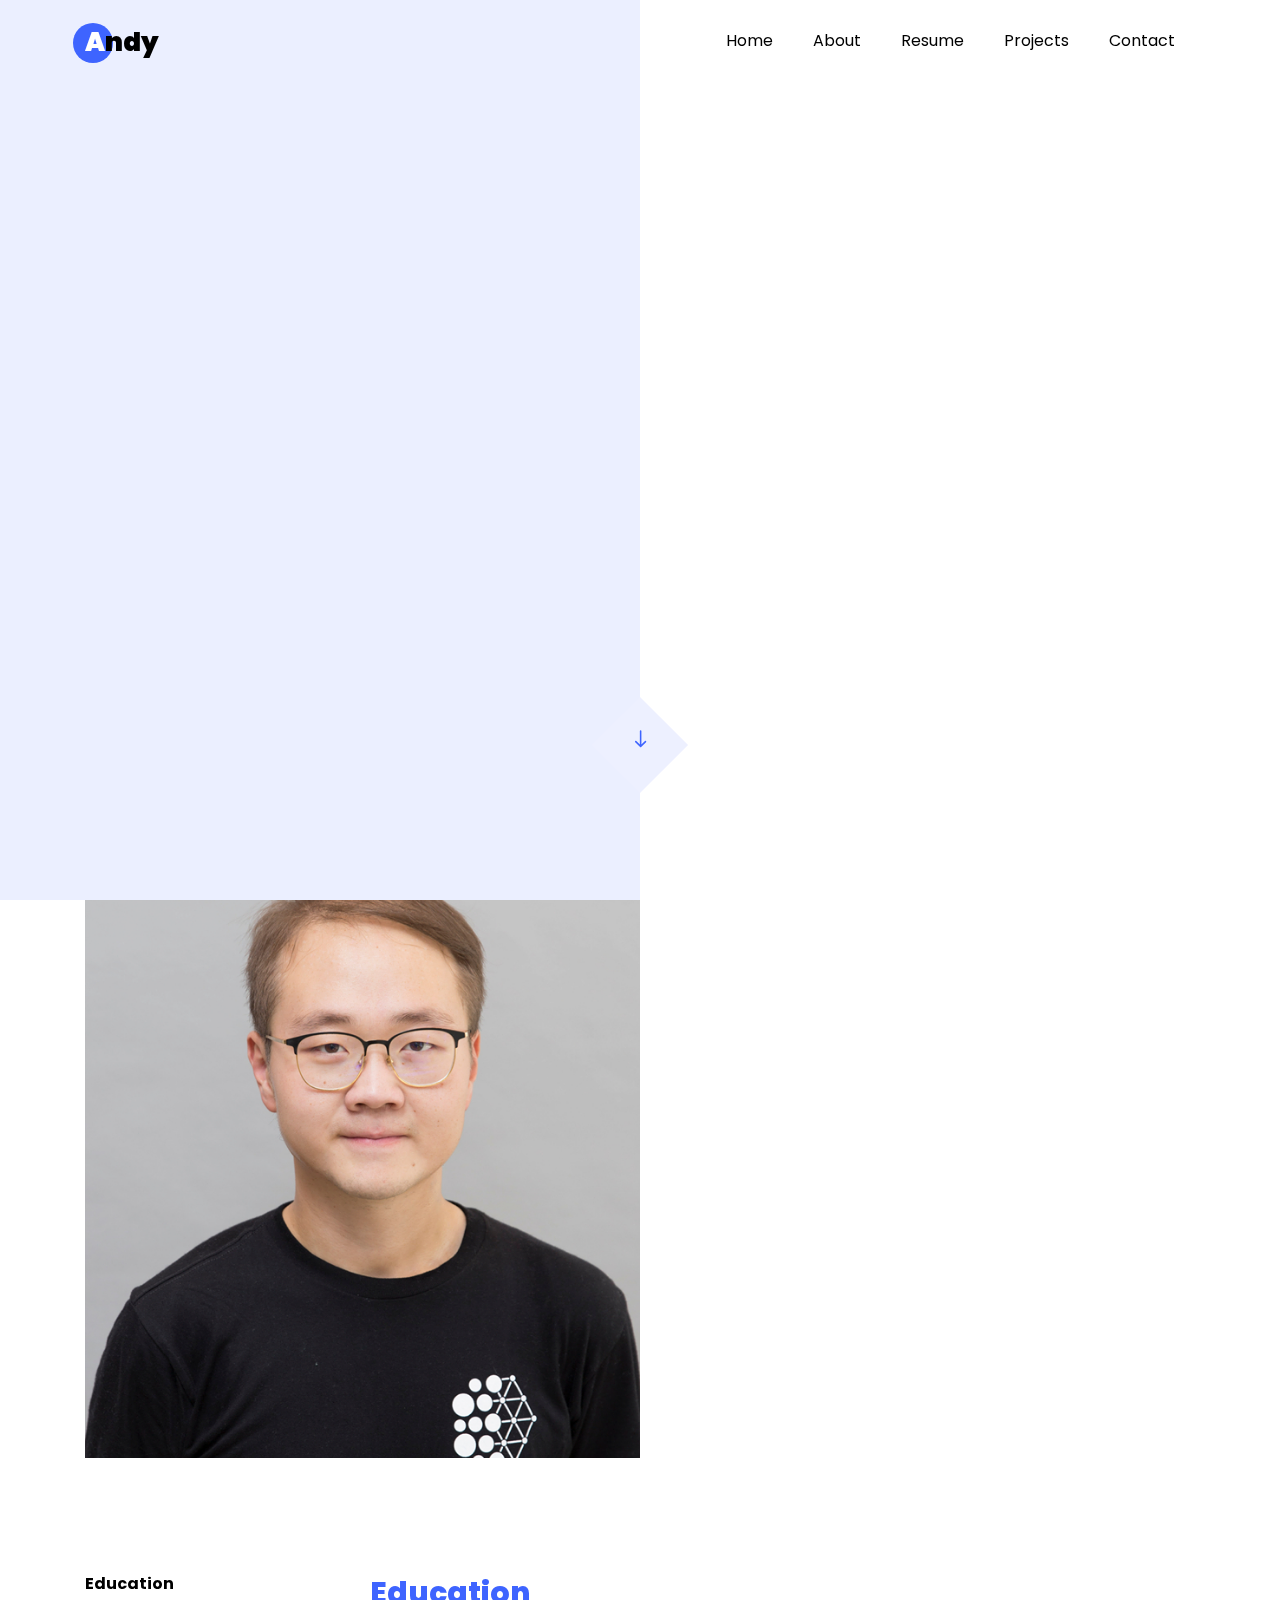
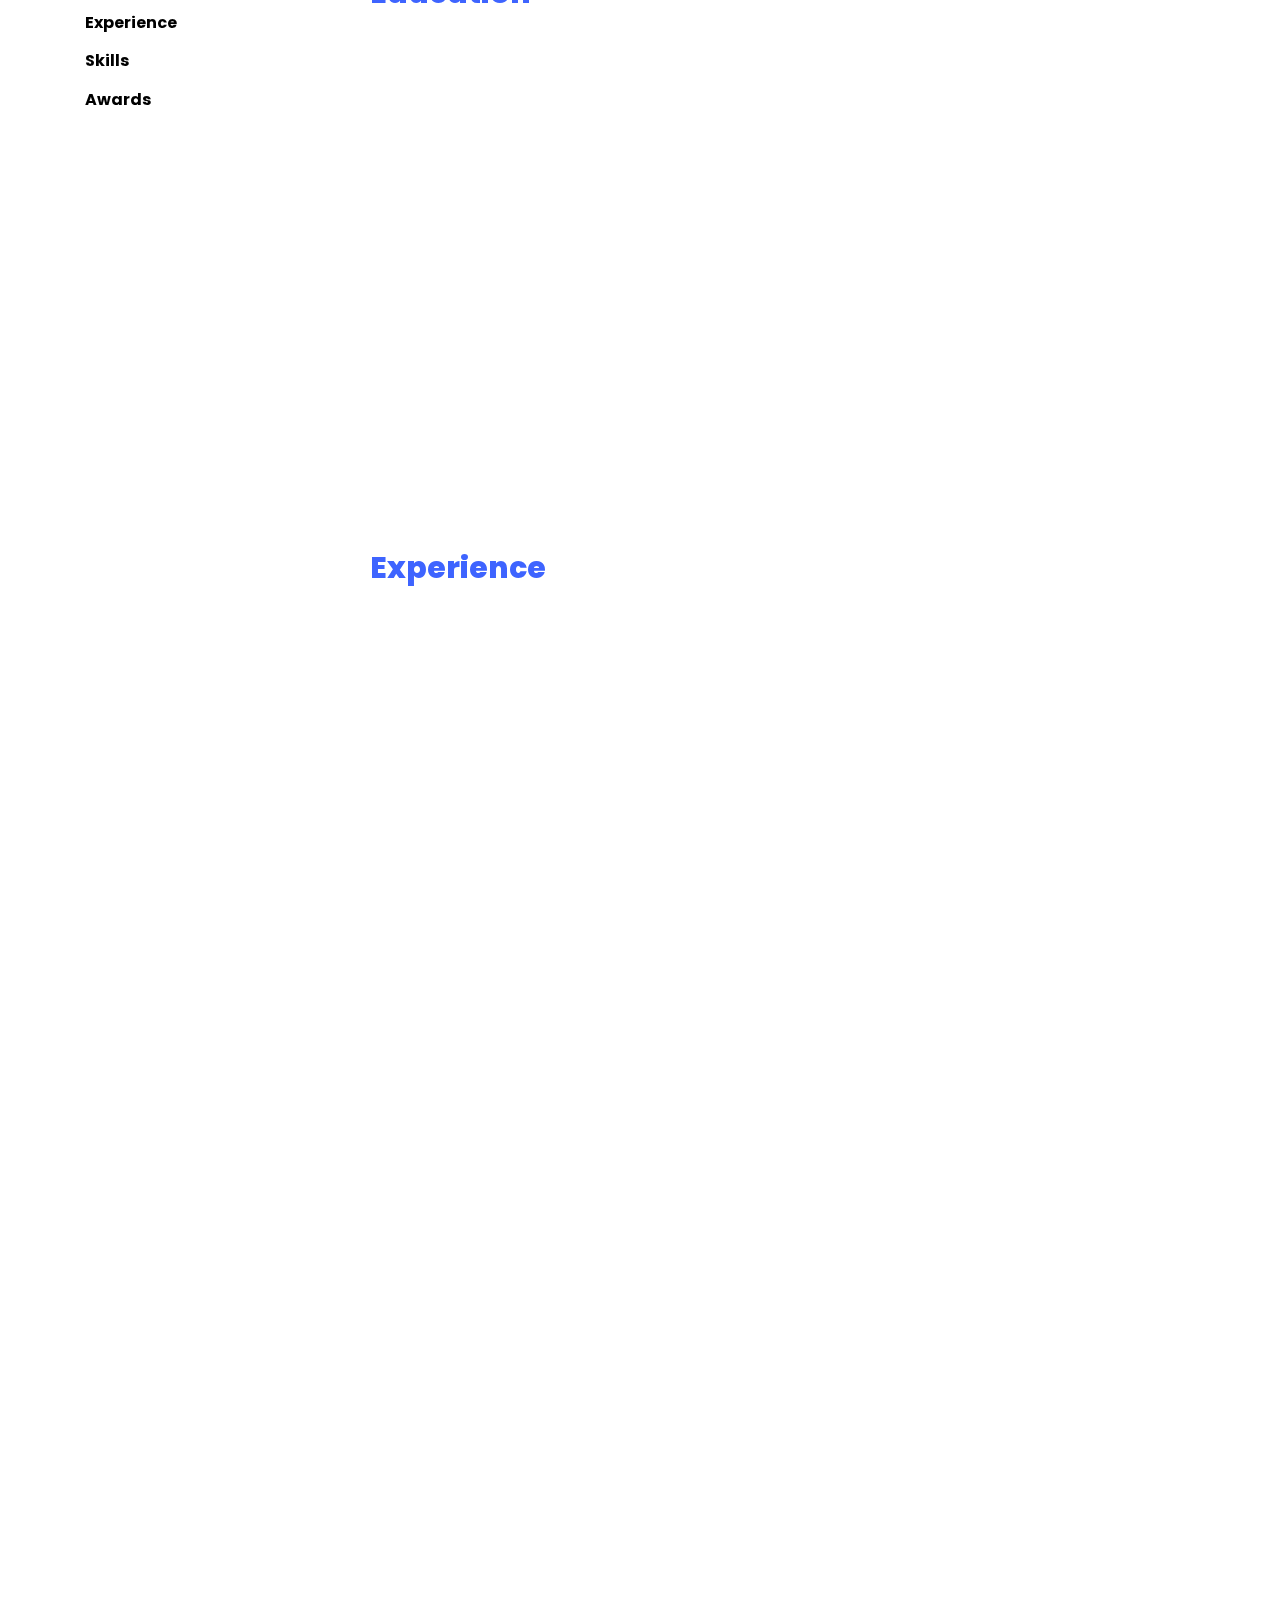
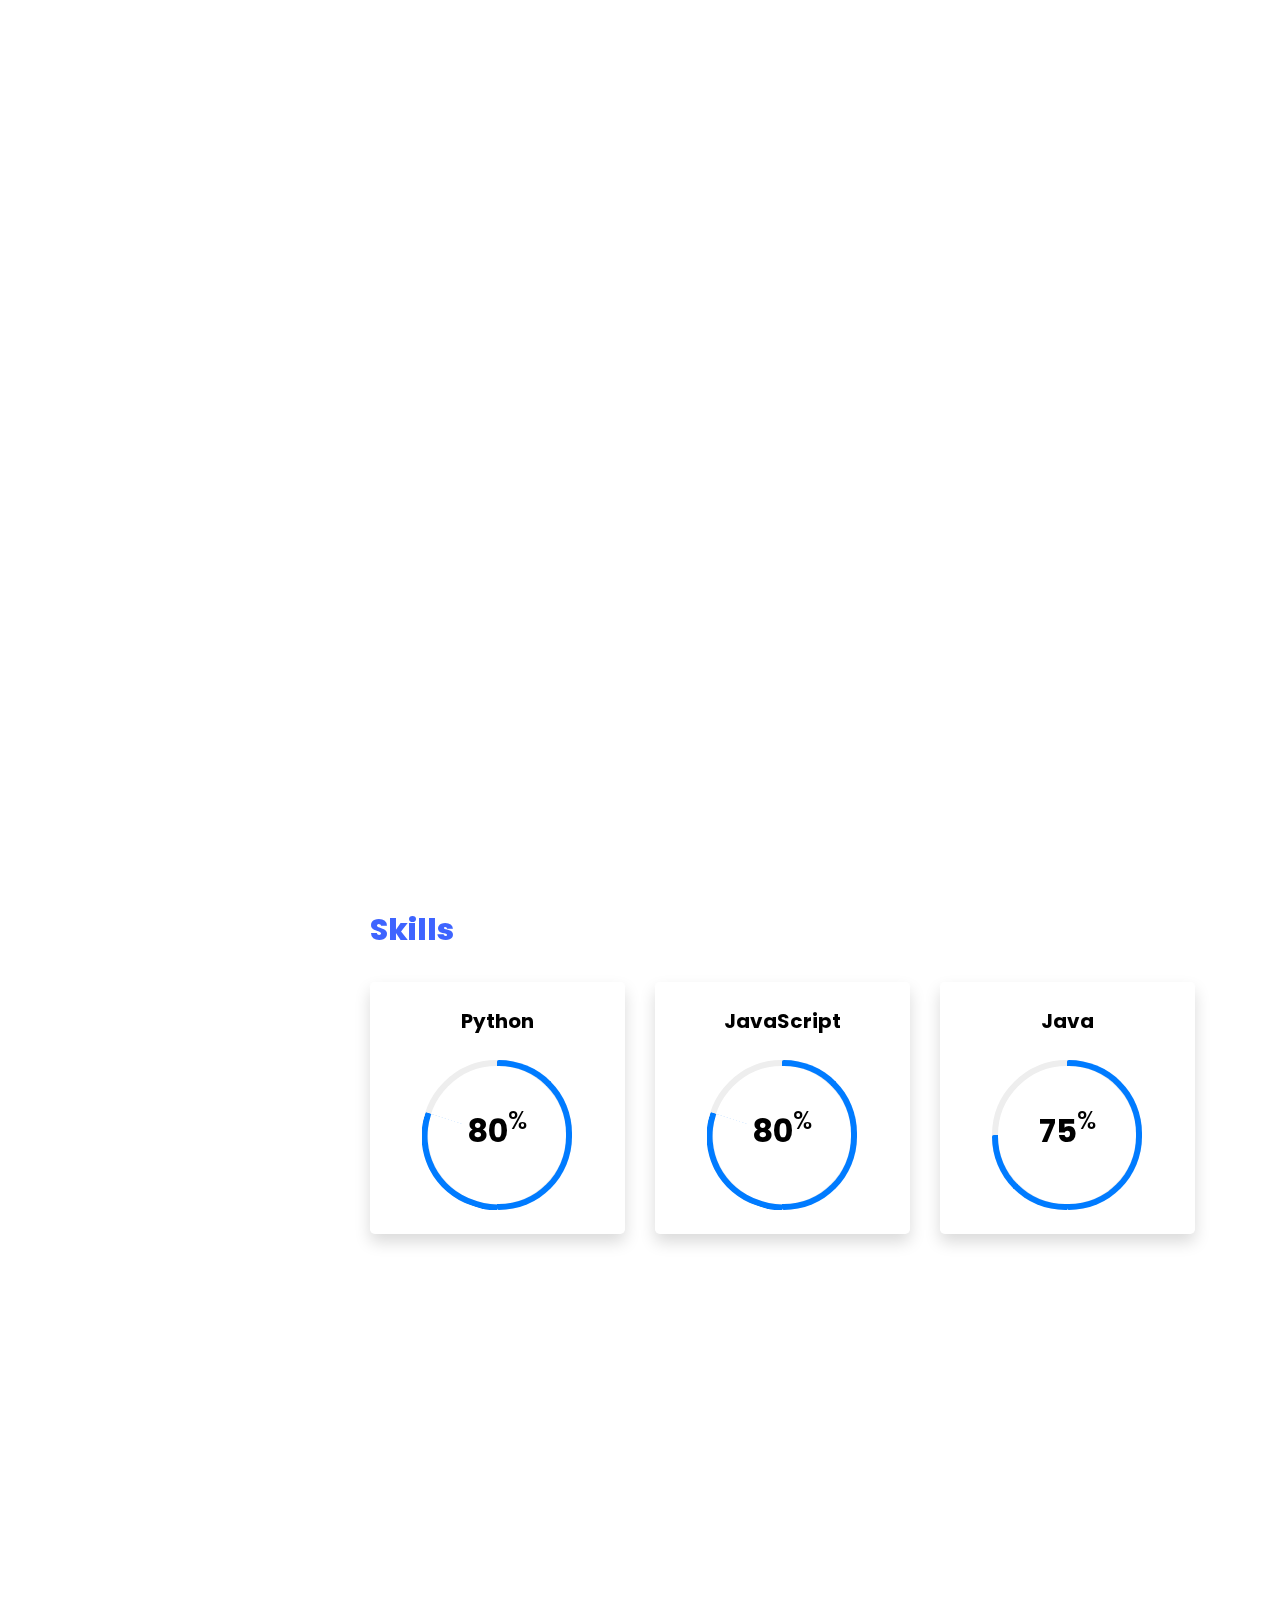
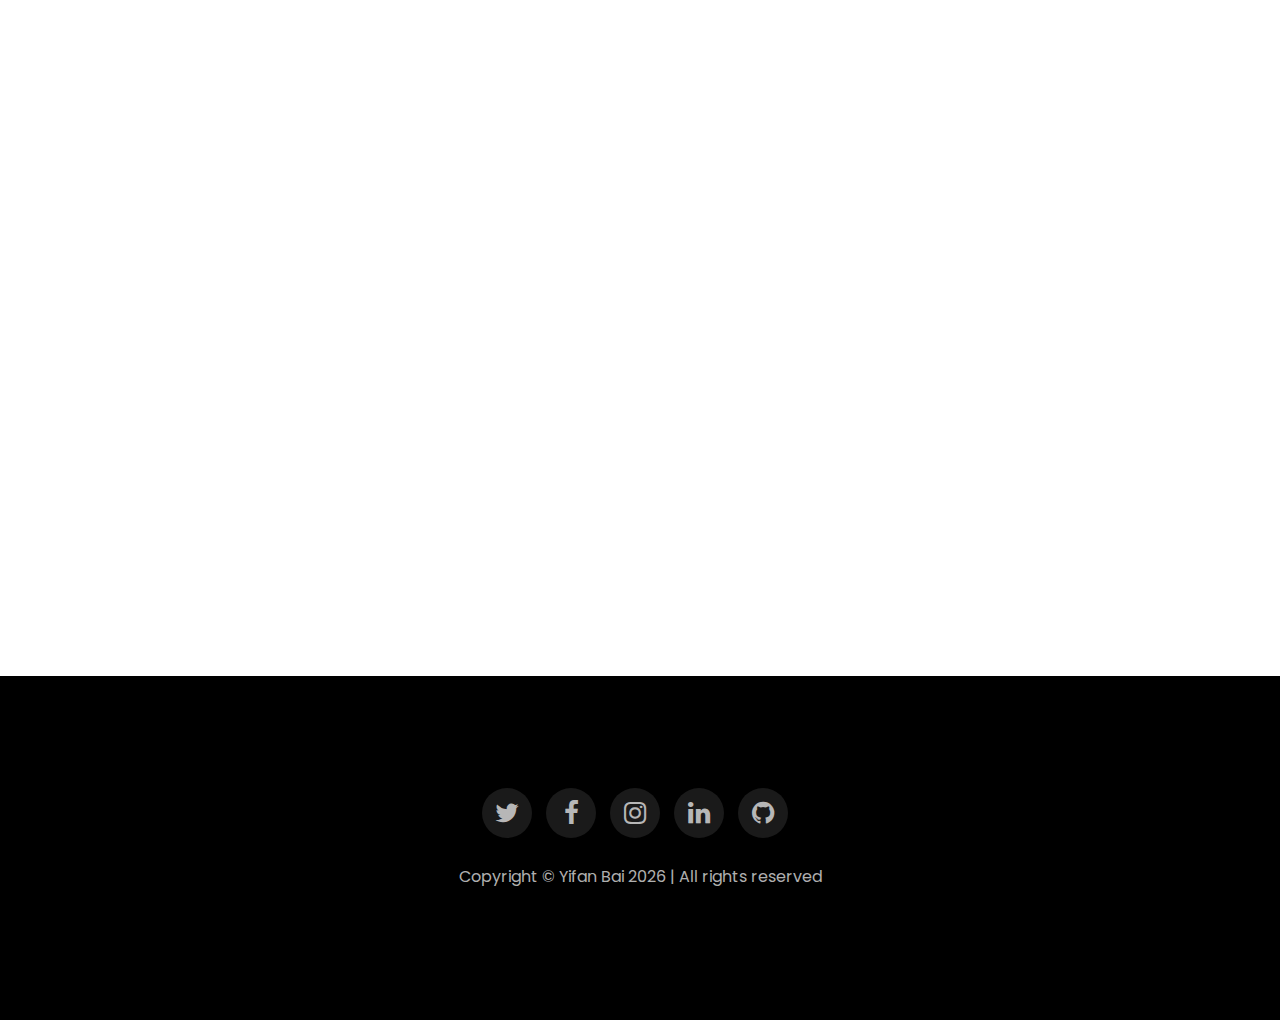
==== index.html @ 10f00f6d "test" ====
<!DOCTYPE html>
<html lang="en">
<!--   <head>
    <title>Yifan(Andy) Bai</title>
    <meta charset="utf-8">
    <meta name="viewport" content="width=device-width, initial-scale=1, shrink-to-fit=no">   
    <link href="https://fonts.googleapis.com/css?family=Poppins:100,200,300,400,500,600,700,800,900" rel="stylesheet">
    <link rel="stylesheet" href="css/open-iconic-bootstrap.min.css">
    <link rel="stylesheet" href="css/animate.css"> 
    <link rel="stylesheet" href="css/owl.carousel.min.css">
    <link rel="stylesheet" href="css/owl.theme.default.min.css">
    <link rel="stylesheet" href="css/magnific-popup.css">
    <link rel="stylesheet" href="css/aos.css">
    <link rel="stylesheet" href="css/ionicons.min.css"> 
    <link rel="stylesheet" href="css/flaticon.css">
    <link rel="stylesheet" href="css/icomoon.css">
    <link rel="stylesheet" href="css/style.css">
    <link href="//netdna.bootstrapcdn.com/twitter-bootstrap/2.3.2/css/bootstrap-combined.no-icons.min.css" rel="stylesheet">
	<link href="//netdna.bootstrapcdn.com/font-awesome/3.2.1/css/font-awesome.css" rel="stylesheet">

<link rel="stylesheet" href="https://maxcdn.bootstrapcdn.com/bootstrap/3.3.7/css/bootstrap.min.css" integrity="sha384-BVYiiSIFeK1dGmJRAkycuHAHRg32OmUcww7on3RYdg4Va+PmSTsz/K68vbdEjh4u" crossorigin="anonymous">

<link rel="stylesheet" href="https://maxcdn.bootstrapcdn.com/bootstrap/3.3.7/css/bootstrap-theme.min.css" integrity="sha384-rHyoN1iRsVXV4nD0JutlnGaslCJuC7uwjduW9SVrLvRYooPp2bWYgmgJQIXwl/Sp" crossorigin="anonymous">

<script src="https://maxcdn.bootstrapcdn.com/bootstrap/3.3.7/js/bootstrap.min.js" integrity="sha384-Tc5IQib027qvyjSMfHjOMaLkfuWVxZxUPnCJA7l2mCWNIpG9mGCD8wGNIcPD7Txa" crossorigin="anonymous"></script>
  </head> -->
  <head>
    <title>Yifan(Andy) Bai</title>
    <meta charset="utf-8">
    <meta name="viewport" content="width=device-width, initial-scale=1, shrink-to-fit=no">
    
    <link href="https://fonts.googleapis.com/css?family=Poppins:100,200,300,400,500,600,700,800,900" rel="stylesheet">

    <link rel="stylesheet" href="css/open-iconic-bootstrap.min.css">
    <link rel="stylesheet" href="css/animate.css">
    
    <link rel="stylesheet" href="css/owl.carousel.min.css">
    <link rel="stylesheet" href="css/owl.theme.default.min.css">
    <link rel="stylesheet" href="css/magnific-popup.css">

    <link rel="stylesheet" href="css/aos.css">

    <link rel="stylesheet" href="css/ionicons.min.css">
    
    <link rel="stylesheet" href="css/flaticon.css">
    <link rel="stylesheet" href="css/icomoon.css">
    <link rel="stylesheet" href="css/style.css">
  </head>
  <body data-spy="scroll" data-target=".site-navbar-target" data-offset="300">  
	  
    <nav class="navbar navbar-expand-lg navbar-dark ftco_navbar ftco-navbar-light site-navbar-target" id="ftco-navbar">
	    <div class="container">
	      <a class="navbar-brand" href="index.html"><span>A</span>ndy</a>
	      <button class="navbar-toggler js-fh5co-nav-toggle fh5co-nav-toggle" type="button" data-toggle="collapse" data-target="#ftco-nav" aria-controls="ftco-nav" aria-expanded="false" aria-label="Toggle navigation">
	        <span class="oi oi-menu"></span> Menu
	      </button>
	      <div class="collapse navbar-collapse" id="ftco-nav">
	        <ul class="navbar-nav nav ml-auto">
	          <li class="nav-item"><a href="#home-section" class="nav-link"><span>Home</span></a></li>
	          <li class="nav-item"><a href="#about-section" class="nav-link"><span>About</span></a></li>
	          <li class="nav-item"><a href="#resume-section" class="nav-link"><span>Resume</span></a></li>
	          <li class="nav-item"><a href="#projects-section" class="nav-link"><span>Projects</span></a></li>
	          <li class="nav-item"><a href="#contact-section" class="nav-link"><span>Contact</span></a></li>
	        </ul>
	      </div>
	    </div>
	  </nav>

	  <section class="hero-wrap js-fullheight">
      <div class="overlay"></div>
      <div class="container">
        <div class="row no-gutters slider-text js-fullheight justify-content-center align-items-center">
          <div class="col-lg-8 col-md-6 ftco-animate d-flex align-items-center">
          	<div class="text text-center">
          		<span class="subheading">Hey! I am</span>
		  				<h1>Yifan Bai (Andy)</h1>
			  				<h2>I'm a 
								  <span
								     class="txt-rotate"
								     data-period="1500"
								     data-rotate='[ "Web Developer.", "Masters Student at Mila (UdeM)", "Engineering/CS Graduate."]'></span>
								</h2>
							</div>
            </div>
          </div>
        </div>
      </div>
      <div class="mouse">
				<a href="#" class="mouse-icon">
					<div class="mouse-wheel"><span class="ion-ios-arrow-round-down"></span></div>
				</a>
			</div>
    </section>

    <section class="ftco-about img ftco-section ftco-no-pt ftco-no-pb" id="about-section">
    	<div class="container">
    		<div class="row d-flex no-gutters">
    			<div class="col-md-6 col-lg-6 d-flex">
    				<div class="img-about img d-flex align-items-stretch">
    					<div class="overlay"></div>
	    				<div class="img d-flex align-self-stretch align-items-center" style="background-image:url(images/about.jpg);">
	    				</div>
    				</div>
    			</div>
    			<div class="col-md-6 col-lg-6 pl-md-5 py-5">
    				<div class="row justify-content-start pb-3">
		          <div class="col-md-12 heading-section ftco-animate">
		          	<h1 class="big">About</h1>
		            <h2 class="mb-4">About Me</h2>
		            <p>Who am I? </p>
		            <ul class="about-info mt-4 px-md-0 px-2">
		            	<li class="d-flex"><span>Name:</span> <span>Yifan Bai (Andy)</span></li>
		            	<li class="d-flex"><span>Date of birth:</span> <span>July 21, 1995</span></li>
		            	<li class="d-flex"><span>Occupation</span> <span>Professional MSc. Student at Mila</span></li>
		            	<li class="d-flex"><span>Email:</span> <span>ronaldo@gmail.com</span></li>
		            	<li class="d-flex"><span>Phone: </span><span><img src="images/can.png"> +1 (514) 581-3373</span></li>
		            </ul>
		          </div>
		        </div>
	          <div class="counter-wrap ftco-animate d-flex mt-md-3">
              <div class="text">
                <p><a href="docs/resume.pdf" target="_blank" class="btn btn-primary py-3 px-3" download>Download CV</a></p>
              </div>
	          </div>
	        </div>
        </div>
    	</div>
    </section>

    <section class="ftco-section ftco-no-pb goto-here" id="resume-section">
    	<div class="container">
    		<div class="row">
    			<div class="col-md-3">
				    <nav id="navi">
					    <ul>
					      <li><a href="#page-1">Education</a></li>
					      <li><a href="#page-2">Experience</a></li>
					      <li><a href="#page-3">Skills</a></li>
					      <li><a href="#page-4">Awards</a></li>
					    </ul>
					  </nav>
					</div>
					<div class="col-md-9">
					  <div id="page-1" class= "page one">
					  	<h2 class="heading">Education</h2>
					    <div class="resume-wrap d-flex ftco-animate">
					    	<div class="icon d-flex align-items-center justify-content-center">
					    		<span class="flaticon-ideas"></span>
					    	</div>
					    	<div class="text pl-3">
		    					<span class="date">September 2019 - preseent</span>
		    					<h2>Professional Master's of Computer Science</h2>
		    					<span class="position">Mila - Quebec AI Institute, Université de Montréal</span>
		    					<p>Non-thesis Master's degree in Computer Science, specializing in Machine Learning</p>
	    					</div>
	    				</div>
	    				<div class="resume-wrap d-flex ftco-animate">
	    					<div class="icon d-flex align-items-center justify-content-center">
					    		<span class="flaticon-ideas"></span>
					    	</div>
					    	<div class="text pl-3">
		    					<span class="date">September 2013 - May 2019</span>
		    					<h2>Bachelor of Engineering, Mechanical, Minor Computer Science</h2>
		    					<span class="position">McGill University</span>
		    					<p>Engieering Internship Program</p>
		    				</div>
	    				</div>
					  </div>

					  <div id="page-2" class= "page two">
					  	<h2 class="heading">Experience</h2>
					    <div class="resume-wrap d-flex ftco-animate">
					    	<div class="icon d-flex align-items-center justify-content-center">
					    		<span class="flaticon-ideas"></span>
					    	</div>
					    	<div class="text pl-3">
		    					<span class="date">January - April 2019</span>
		    					<h2>Teaching Assistant, COMP 206 - Intro to Software Engineering</h2>
		    					<span class="position">McGill University</span>
		    					<ul>
		    						<li>Graded courseworks and exam for over 30 students and provided constructive feedback.</li>
		    						<li>Tutored students during weekly office hours and pre-exam review sessions.</li>
		    					</ul>
		    				</div>
	    				</div>
	    				<div class="resume-wrap d-flex ftco-animate">
	    					<div class="icon d-flex align-items-center justify-content-center">
					    		<span class="flaticon-ideas"></span>
					    	</div>
					    	<div class="text pl-3">
		    					<span class="date">September - December 2018</span>
		    					<h2>PLM Application Full-stack Developer Intern</h2>
		    					<span class="position">Pratt & Whitney Canada</span>
      							<ul>
        							<li>Developed a visual flow web app for project progress and PLM process tracking.</li>
        							<li>Programmed UI in Vue and back-end in Play, with Java RESTFul API on DS Enovia database.</li>
        							<li>Interfaced with various teams including project engineers, product owner and developers.</li>
        							<li>Improved workflow using Agile framework and methods such as Kanban and Scrum.</li>
      							</ul>
		    				</div>
	    				</div>
	    				<div class="resume-wrap d-flex ftco-animate">
	    					<div class="icon d-flex align-items-center justify-content-center">
					    		<span class="flaticon-ideas"></span>
					    	</div>
					    	<div class="text pl-3">
		    					<span class="date">May - August 2018</span>
		    					<h2>Engine Diagnostic Software Development Intern</h2>
		    					<span class="position">Pratt & Whitney Canada</span>
      							<ul>
      								<li>Developed and validated engineering documents for in-house software packages.</li>
        							<li>Enhanced testing and debugging processes by developing Batch command-line tools.</li>
        							<li>Improved project Excel tools by fixing errors, unifying styling and formula logics.</li>
        							<li>Drafted technical documentations and guidelines for software maintenance.</li>
      							</ul>
		    				</div>
	    				</div>
	    				<div class="resume-wrap d-flex ftco-animate">
	    					<div class="icon d-flex align-items-center justify-content-center">
					    		<span class="flaticon-ideas"></span>
					    	</div>
					    	<div class="text pl-3">
		    					<span class="date">January - April 2018</span>
		    					<h2>Simulator Qualification Intern</h2>
		    					<span class="position">TRU Simulation + Training</span>
		    					<ul>
        							<li>Carried out FSTD qualification test runs on test stations and full simulators.</li>
       		 						<li>Wrote and reviewed Qualification Test Guide (QTG) documentations release 2.0 for A320.</li>
        							<li>Recompiled and updated QTG project documents to keep the information up-to-date.</li>
      							</ul>
		    				</div>
	    				</div>
	    				<div class="resume-wrap d-flex ftco-animate">
	    					<div class="icon d-flex align-items-center justify-content-center">
					    		<span class="flaticon-ideas"></span>
					    	</div>
					    	<div class="text pl-3">
		    					<span class="date">January - August 2017</span>
		    					<h2>System Software Specialist Intern</h2>
		    					<span class="position">CAE Inc.,</span>
		    					<ul>
		    						<li>Provided technical support to users via online ticketing system.</li>
        							<li>Supplied customized SQL scripts, fleet configurations in XML, and software bug fixes.</li>
       		 						<li>Moderated ticketing and user database on WordPress.</li>
        							<li>Prepared test cases for software new release demo with visiting customers.</li>
      							</ul>

		    				</div>
	    				</div>
	    				<div class="resume-wrap d-flex ftco-animate">
	    					<div class="icon d-flex align-items-center justify-content-center">
					    		<span class="flaticon-ideas"></span>
					    	</div>
					    	<div class="text pl-3">
		    					<span class="date">May - August 2016</span>
		    					<h2>Research Intern</h2>
		    					<span class="position">Polytechnique Montréal</span>
		    					<ul>
		    						<li>Carried out wind tunnel experiments on prototype airfoils.</li>
       								<li>Performed modal and stress FEA simulation using ANSYS for validation.</li>
       								<li>Performed weekly lab 3D printer servicing, designed and printed test rig components.</li>
      							</ul>
		    				</div>
	    				</div>
	    				<div class="resume-wrap d-flex ftco-animate">
	    					<div class="icon d-flex align-items-center justify-content-center">
					    		<span class="flaticon-ideas"></span>
					    	</div>
					    	<div class="text pl-3">
		    					<span class="date">January - April 2016</span>
		    					<h2>Teaching Assistant, MATH 314 - Advanced Calculus</h2>
		    					<span class="position">McGill University</span>
      							<ul>
        							<li>Graded over 30 students for 5 assignments; led exam invigilation team of 3.</li>
        							<li>Held bi-weekly meetings with professor and provided feedback from students.</li>
      							</ul>
		    				</div>
	    				</div>
					  </div>
					  <div id="page-3" class= "page three">
					  	<h2 class="heading">Skills</h2>
					  	<div class="row progress-circle mb-5">
					  		<div class="col-lg-4 mb-4">
						      <div class="bg-white rounded-lg shadow p-4">
						        <h2 class="h5 font-weight-bold text-center mb-4">Python</h2>

						        <!-- Progress bar 1 -->
						        <div class="progress mx-auto" data-value='80'>
						          <span class="progress-left">
                        <span class="progress-bar border-primary"></span>
						          </span>
						          <span class="progress-right">
                        <span class="progress-bar border-primary"></span>
						          </span>
						          <div class="progress-value w-100 h-100 rounded-circle d-flex align-items-center justify-content-center">
						            <div class="h2 font-weight-bold">80<sup class="small">%</sup></div>
						          </div>
						        </div>
						      </div>
						    </div>

						    <div class="col-lg-4 mb-4">
						      <div class="bg-white rounded-lg shadow p-4">
						        <h2 class="h5 font-weight-bold text-center mb-4">JavaScript</h2>

						        <!-- Progress bar 1 -->
						        <div class="progress mx-auto" data-value='80'>
						          <span class="progress-left">
                        <span class="progress-bar border-primary"></span>
						          </span>
						          <span class="progress-right">
                        <span class="progress-bar border-primary"></span>
						          </span>
						          <div class="progress-value w-100 h-100 rounded-circle d-flex align-items-center justify-content-center">
						            <div class="h2 font-weight-bold">80<sup class="small">%</sup></div>
						          </div>
						        </div>
						      </div>
						    </div>

						    <div class="col-lg-4 mb-4">
						      <div class="bg-white rounded-lg shadow p-4">
						        <h2 class="h5 font-weight-bold text-center mb-4">Java</h2>

						        <!-- Progress bar 1 -->
						        <div class="progress mx-auto" data-value='75'>
						          <span class="progress-left">
                        <span class="progress-bar border-primary"></span>
						          </span>
						          <span class="progress-right">
                        <span class="progress-bar border-primary"></span>
						          </span>
						          <div class="progress-value w-100 h-100 rounded-circle d-flex align-items-center justify-content-center">
						            <div class="h2 font-weight-bold">75<sup class="small">%</sup></div>
						          </div>
						        </div>
						      </div>
						    </div>
					  	</div>
					  	<div class="row">
					  		<div class="col-md-6 animate-box">
									<div class="progress-wrap ftco-animate">
										<h3>Bash</h3>
										<div class="progress">
										 	<div class="progress-bar color-1" role="progressbar" aria-valuenow="80"
										  	aria-valuemin="0" aria-valuemax="100" style="width:80%">
										    <span>80%</span>
										  	</div>
										</div>
									</div>
								</div>
								<div class="col-md-6 animate-box">
									<div class="progress-wrap ftco-animate">
										<h3>HTML/CSS</h3>
										<div class="progress">
										 	<div class="progress-bar color-2" role="progressbar" aria-valuenow="85"
										  	aria-valuemin="0" aria-valuemax="100" style="width:85%">
										    <span>85%</span>
										  	</div>
										</div>
									</div>
								</div>
					  		<div class="col-md-6 animate-box">
									<div class="progress-wrap ftco-animate">
										<h3>C/C++</h3>
										<div class="progress">
										 	<div class="progress-bar color-1" role="progressbar" aria-valuenow="80"
										  	aria-valuemin="0" aria-valuemax="100" style="width:80%">
										    <span>80%</span>
										  	</div>
										</div>
									</div>
								</div>
						    <div class="col-md-6 animate-box">
									<div class="progress-wrap ftco-animate">
										<h3>Matlab</h3>
										<div class="progress">
										 	<div class="progress-bar color-1" role="progressbar" aria-valuenow="80"
										  	aria-valuemin="0" aria-valuemax="100" style="width:80%">
										    <span>80%</span>
										  	</div>
										</div>
									</div>
								</div>
							<div class="col-md-6 animate-box">
									<div class="progress-wrap ftco-animate">
										<h3>SQL</h3>
										<div class="progress">
										 	<div class="progress-bar color-1" role="progressbar" aria-valuenow="80"
										  	aria-valuemin="0" aria-valuemax="100" style="width:80%">
										    <span>80%</span>
										  	</div>
										</div>
									</div>
								</div>
							<div class="col-md-6 animate-box">
									<div class="progress-wrap ftco-animate">
										<h3>LaTex</h3>
										<div class="progress">
										 	<div class="progress-bar color-1" role="progressbar" aria-valuenow="80"
										  	aria-valuemin="0" aria-valuemax="100" style="width:80%">
										    <span>80%</span>
										  	</div>
										</div>
									</div>
								</div>
					  	</div>
					  </div>
					  <div id="page-4" class= "page four">
					    <h2 class="heading">Awards</h2>
					    <div class="resume-wrap d-flex ftco-animate">
					    	<div class="icon d-flex align-items-center justify-content-center">
					    		<span class="flaticon-ideas"></span>
					    	</div>
					    	<div class="text pl-3">
		    					<span class="date">2019</span>
		    					<h2>Text Classification Kaggle Competition</h2>
		    					<span class="position">15th out of 103</span>
		    					<p>Built a text classifier with RNN for Reddit texts.</p>
	    					</div>
	    				</div>
	    				<div class="resume-wrap d-flex ftco-animate">
	    					<div class="icon d-flex align-items-center justify-content-center">
					    		<span class="flaticon-ideas"></span>
					    	</div>
					    	<div class="text pl-3">
		    					<span class="date">2019</span>
		    					<h2>Pentago-Swap Game Tournament</h2>
		    					<span class="position">15th out of 289</span>
		    					<p>Implemented A-B pruning and minimax algorithms to build an AI agent participating in a class-wide tournament</p>
		    				</div>
	    				</div>
					  </div>
					</div>
			  </div>
    	</div>
    </section>


    <section class="ftco-section ftco-project" id="projects-section">
    	<div class="container-fluid px-md-0">
    		<div class="row no-gutters justify-content-center pb-5">
          <div class="col-md-12 heading-section text-center ftco-animate">
          	<h1 class="big big-2">Projects</h1>
            <h2 class="mb-4">Projects</h2>
          </div>
        </div>
    		<div class="row no-gutters">
    			<div class="col-md-6">
    				<div class="project img ftco-animate d-flex justify-content-center align-items-center" style="background-image: url(images/ml.png);">
    					<div class="overlay"></div>
	    				<div class="text text-center p-4" target="_blank">
	    					<h3><a href="https://www.kaggle.com/c/ift3395-ift6390-reddit-comments/leaderboard">Reddit Classification Kaggle Competition</a></h3>
	    					<span>Machine Learning</span>
	    				</div>
    				</div>
  				</div>
  				<div class="col-md-6">
    				<div class="project img ftco-animate d-flex justify-content-center align-items-center" style="background-image: url(images/ds.png);">
    					<div class="overlay"></div>
	    				<div class="text text-center p-4">
	    					<h3><a href="#">Facebook User Feature Prediction</a></h3>
	    					<span>Data Science</span>
	    				</div>
    				</div>
  				</div>

    			<div class="col-md-4">
    				<div class="project img ftco-animate d-flex justify-content-center align-items-center" style="background-image: url(images/mh.jpg);">
    					<div class="overlay"></div>
	    				<div class="text text-center p-4">
	    					<h3><a href="http://www.mcgillmakershub.ca/" target="_blank">MakersHub McGill</a></h3>
	    					<span>Web Design</span>
	    				</div>
    				</div>
    			</div>
    			<div class="col-md-4">
    				<div class="project img ftco-animate d-flex justify-content-center align-items-center" style="background-image: url(images/dims.jpeg);">
    					<div class="overlay"></div>
	    				<div class="text text-center p-4">
	    					<h3><a href="#">Pictionary</a></h3>
	    					<span>Web Game</span>
	    				</div>
    				</div>
    			</div>
    			<div class="col-md-4">
    				<div class="project img ftco-animate d-flex justify-content-center align-items-center" style="background-image: url(images/chess.jpg);">
    					<div class="overlay"></div>
	    				<div class="text text-center p-4">
	    					<h3><a href="https://github.com/AndyBaiMQC/pentago-swap" target="_blank">Pentago Swap</a></h3>
	    					<span>AI Game Agent</span>
	    				</div>
    				</div>
    			</div>
    		</div>
    	</div>
    </section>

    <section class="ftco-section contact-section ftco-no-pb" id="contact-section">
      <div class="container">
      	<div class="row justify-content-center mb-5 pb-3">
          <div class="col-md-7 heading-section text-center ftco-animate">
            <h1 class="big big-2">Contact</h1>
            <h2 class="mb-4">Contact Me</h2>
            <p>Please feel free to contact me via following means! I am always open to new opportunities. Currently I am looking for 2020 summer SDE internships.</p>
          </div>
        </div>

        <div class="row d-flex contact-info mb-5">
          <div class="col-md-6 col-lg-4 d-flex ftco-animate">
          	<div class="align-self-stretch box text-center p-4 shadow">
          		<div class="icon d-flex align-items-center justify-content-center">
          			<span class="icon-map-signs"></span>
          		</div>
          		<div>
	          		<h3 class="mb-4">Address</h3>
		            <p>3, 7532 Avenue Bloomfield, Montreal, QC H3N 2H3</p>
		          </div>
	          </div>
          </div>
          <div class="col-md-6 col-lg-4 d-flex ftco-animate">
          	<div class="align-self-stretch box text-center p-4 shadow">
          		<div class="icon d-flex align-items-center justify-content-center">
          			<span class="icon-phone2"></span>
          		</div>
          		<div>
	          		<h3 class="mb-4">Contact Number</h3>
		            <p>+1 (514) 581-3373</p>
	            </div>
	          </div>
          </div>
          <div class="col-md-6 col-lg-4 d-flex ftco-animate">
          	<div class="align-self-stretch box text-center p-4 shadow">
          		<div class="icon d-flex align-items-center justify-content-center">
          			<span class="icon-paper-plane"></span>
          		</div>
          		<div>
	          		<h3 class="mb-4">Email Address</h3>
		            <p><a href="yifan.bai@umontreal.ca">yifan.bai@umontreal.ca</a></p>
		          </div>
	          </div>
          </div>
        </div>

	<!--         <?php 
	        if(isset($_POST['submit'])){
	    	$to = "yifan.bai@umontreal.ca"; // this is your Email address
	    	$from = $_POST['email']; // this is the sender's Email address
	    	$name = $_POST['name'];
	    	$subject = $_POST['subject'];
	    	$message = $first_name .  " wrote the following:" . "\n\n" . $_POST['message'];
	    	$headers = "From:" . $from;
	    	mail($to,$subject,$message,$headers);
	    	echo "Mail Sent. Thank you " . $name . ", I shall be in touch shortly";
	   		}
			?>


	        <div class="row no-gutters block-9">
	          <div class="col-md-12 d-flex">
	            <form action="" method="POST" class="bg-light p-4 p-md-5 contact-form">
	              <div class="form-group">
	                <input type="text" name="name" class="form-control" placeholder="Your Name">
	              </div>
	              <div class="form-group">
	                <input type="text" name="email" class="form-control" placeholder="Your Email">
	              </div>
	              <div class="form-group">
	                <input type="text" name="subject" class="form-control" placeholder="Subject">
	              </div>
	              <div class="form-group">
	                <textarea name="message" cols="30" rows="7" class="form-control" placeholder="Message"></textarea>
	              </div>
	              <div class="form-group">
	                <input type="submit" name="submit" value="Send Message" class="btn btn-primary py-3 px-5">
	              </div>
	            </form>         
	          </div>
	        </div> -->
      </div>
    </section>
		


    <footer class="ftco-footer ftco-section">
      <div class="container">
        <div class="row">
          <div class="col-md-12 text-center">
              <ul class="ftco-footer-social list-unstyled">
                <li><a href="https://twitter.com/AndyBai95"><span class="icon-twitter"></span></a></li>
                <li><a href="https://www.facebook.com/andy.bai.716?ref=bookmarks"><span class="icon-facebook"></span></a></li>
                <li><a href="https://www.instagram.com/andybai.mqc/?hl=en"><span class="icon-instagram"></span></a></li>
                <li><a href="https://www.linkedin.com/in/yifan-andy-bai-beng-63b68aa9/"><span class="icon-linkedin"></span></a></li>
                <li><a href="https://www.linkedin.com/in/yifan-andy-bai-beng-63b68aa9/"><span class="icon-github"></span></a></li>
              </ul>
          </div>
        </div>
        <div class="row">
          <div class="col-md-12 text-center">

            <p><!-- Link back to Colorlib can't be removed. Template is licensed under CC BY 3.0. -->
  Copyright &copy; Yifan Bai <script>document.write(new Date().getFullYear());</script> | All rights reserved 
<!--   | Powered by <a href="https://colorlib.com" target="_blank">Colorlib -->
  </a>
  <!-- Link back to Colorlib can't be removed. Template is licensed under CC BY 3.0. --></p>
          </div>
        </div>
      </div>
    </footer>
    
  

  <!-- loader -->
  <div id="ftco-loader" class="show fullscreen"><svg class="circular" width="48px" height="48px"><circle class="path-bg" cx="24" cy="24" r="22" fill="none" stroke-width="4" stroke="#eeeeee"/><circle class="path" cx="24" cy="24" r="22" fill="none" stroke-width="4" stroke-miterlimit="10" stroke="#F96D00"/></svg></div>


  <script src="js/jquery.min.js"></script>
  <script src="js/jquery-migrate-3.0.1.min.js"></script>
  <script src="js/popper.min.js"></script>
  <script src="js/bootstrap.min.js"></script>
  <script src="js/jquery.easing.1.3.js"></script>
  <script src="js/jquery.waypoints.min.js"></script>
  <script src="js/jquery.stellar.min.js"></script>
  <script src="js/owl.carousel.min.js"></script>
  <script src="js/jquery.magnific-popup.min.js"></script>
  <script src="js/aos.js"></script>
  <script src="js/jquery.animateNumber.min.js"></script>
  <script src="js/scrollax.min.js"></script>
  
  <script src="js/main.js"></script>
    
  </body>
</html>
---- css/flaticon.css ----
/*
  	Flaticon icon font: Flaticon
  	Creation date: 04/01/2019 13:45
  	*/


@font-face {
  font-family: "Flaticon";
  src: url("../fonts/flaticon/font/Flaticon.eot");
  src: url("../fonts/flaticon/font/Flaticon.eot?#iefix") format("embedded-opentype"),
       url("../fonts/flaticon/font/Flaticon.woff") format("woff"),
       url("../fonts/flaticon/font/Flaticon.ttf") format("truetype"),
       url("../fonts/flaticon/font/Flaticon.svg#Flaticon") format("svg");
  font-weight: normal;
  font-style: normal;
}

@media screen and (-webkit-min-device-pixel-ratio:0) {
  @font-face {
    font-family: "Flaticon";
    src: url("../fonts/flaticon/font/Flaticon.svg#Flaticon") format("svg");
  }
}

[class^="flaticon-"]:before, [class*=" flaticon-"]:before,
[class^="flaticon-"]:after, [class*=" flaticon-"]:after {   
  font-family: Flaticon;
  font-style: normal;
  font-weight: normal;
  font-variant: normal;
  text-transform: none;
  line-height: 1;

  /* Better Font Rendering =========== */
  -webkit-font-smoothing: antialiased;
  -moz-osx-font-smoothing: grayscale;
}

.flaticon-ideas:before { content: "\f100"; }
.flaticon-flasks:before { content: "\f101"; }
.flaticon-analysis:before { content: "\f102"; }
.flaticon-ux-design:before { content: "\f103"; }
.flaticon-web-design:before { content: "\f104"; }
.flaticon-idea:before { content: "\f105"; }
.flaticon-innovation:before { content: "\f106"; }
---- css/icomoon.css ----
@font-face {
  font-family: 'icomoon';
  src:  url('../fonts/icomoon/icomoon.eot?6tt51o');
  src:  url('../fonts/icomoon/icomoon.eot?6tt51o#iefix') format('embedded-opentype'),
    url('../fonts/icomoon/icomoon.ttf?6tt51o') format('truetype'),
    url('../fonts/icomoon/icomoon.woff?6tt51o') format('woff'),
    url('../fonts/icomoon/icomoon.svg?6tt51o#icomoon') format('svg');
  font-weight: normal;
  font-style: normal;
}

[class^="icon-"], [class*=" icon-"] {
  /* use !important to prevent issues with browser extensions that change fonts */
  font-family: 'icomoon' !important;
  speak: none;
  font-style: normal;
  font-weight: normal;
  font-variant: normal;
  text-transform: none;
  line-height: 1;

  /* Better Font Rendering =========== */
  -webkit-font-smoothing: antialiased;
  -moz-osx-font-smoothing: grayscale;
}

.icon-asterisk:before {
  content: "\f069";
}
.icon-plus:before {
  content: "\f067";
}
.icon-question:before {
  content: "\f128";
}
.icon-minus:before {
  content: "\f068";
}
.icon-glass:before {
  content: "\f000";
}
.icon-music:before {
  content: "\f001";
}
.icon-search:before {
  content: "\f002";
}
.icon-envelope-o:before {
  content: "\f003";
}
.icon-heart:before {
  content: "\f004";
}
.icon-star:before {
  content: "\f005";
}
.icon-star-o:before {
  content: "\f006";
}
.icon-user:before {
  content: "\f007";
}
.icon-film:before {
  content: "\f008";
}
.icon-th-large:before {
  content: "\f009";
}
.icon-th:before {
  content: "\f00a";
}
.icon-th-list:before {
  content: "\f00b";
}
.icon-check:before {
  content: "\f00c";
}
.icon-close:before {
  content: "\f00d";
}
.icon-remove:before {
  content: "\f00d";
}
.icon-times:before {
  content: "\f00d";
}
.icon-search-plus:before {
  content: "\f00e";
}
.icon-search-minus:before {
  content: "\f010";
}
.icon-power-off:before {
  content: "\f011";
}
.icon-signal:before {
  content: "\f012";
}
.icon-cog:before {
  content: "\f013";
}
.icon-gear:before {
  content: "\f013";
}
.icon-trash-o:before {
  content: "\f014";
}
.icon-home:before {
  content: "\f015";
}
.icon-file-o:before {
  content: "\f016";
}
.icon-clock-o:before {
  content: "\f017";
}
.icon-road:before {
  content: "\f018";
}
.icon-download:before {
  content: "\f019";
}
.icon-arrow-circle-o-down:before {
  content: "\f01a";
}
.icon-arrow-circle-o-up:before {
  content: "\f01b";
}
.icon-inbox:before {
  content: "\f01c";
}
.icon-play-circle-o:before {
  content: "\f01d";
}
.icon-repeat:before {
  content: "\f01e";
}
.icon-rotate-right:before {
  content: "\f01e";
}
.icon-refresh:before {
  content: "\f021";
}
.icon-list-alt:before {
  content: "\f022";
}
.icon-lock:before {
  content: "\f023";
}
.icon-flag:before {
  content: "\f024";
}
.icon-headphones:before {
  content: "\f025";
}
.icon-volume-off:before {
  content: "\f026";
}
.icon-volume-down:before {
  content: "\f027";
}
.icon-volume-up:before {
  content: "\f028";
}
.icon-qrcode:before {
  content: "\f029";
}
.icon-barcode:before {
  content: "\f02a";
}
.icon-tag:before {
  content: "\f02b";
}
.icon-tags:before {
  content: "\f02c";
}
.icon-book:before {
  content: "\f02d";
}
.icon-bookmark:before {
  content: "\f02e";
}
.icon-print:before {
  content: "\f02f";
}
.icon-camera:before {
  content: "\f030";
}
.icon-font:before {
  content: "\f031";
}
.icon-bold:before {
  content: "\f032";
}
.icon-italic:before {
  content: "\f033";
}
.icon-text-height:before {
  content: "\f034";
}
.icon-text-width:before {
  content: "\f035";
}
.icon-align-left:before {
  content: "\f036";
}
.icon-align-center:before {
  content: "\f037";
}
.icon-align-right:before {
  content: "\f038";
}
.icon-align-justify:before {
  content: "\f039";
}
.icon-list:before {
  content: "\f03a";
}
.icon-dedent:before {
  content: "\f03b";
}
.icon-outdent:before {
  content: "\f03b";
}
.icon-indent:before {
  content: "\f03c";
}
.icon-video-camera:before {
  content: "\f03d";
}
.icon-image:before {
  content: "\f03e";
}
.icon-photo:before {
  content: "\f03e";
}
.icon-picture-o:before {
  content: "\f03e";
}
.icon-pencil:before {
  content: "\f040";
}
.icon-map-marker:before {
  content: "\f041";
}
.icon-adjust:before {
  content: "\f042";
}
.icon-tint:before {
  content: "\f043";
}
.icon-edit:before {
  content: "\f044";
}
.icon-pencil-square-o:before {
  content: "\f044";
}
.icon-share-square-o:before {
  content: "\f045";
}
.icon-check-square-o:before {
  content: "\f046";
}
.icon-arrows:before {
  content: "\f047";
}
.icon-step-backward:before {
  content: "\f048";
}
.icon-fast-backward:before {
  content: "\f049";
}
.icon-backward:before {
  content: "\f04a";
}
.icon-play:before {
  content: "\f04b";
}
.icon-pause:before {
  content: "\f04c";
}
.icon-stop:before {
  content: "\f04d";
}
.icon-forward:before {
  content: "\f04e";
}
.icon-fast-forward:before {
  content: "\f050";
}
.icon-step-forward:before {
  content: "\f051";
}
.icon-eject:before {
  content: "\f052";
}
.icon-chevron-left:before {
  content: "\f053";
}
.icon-chevron-right:before {
  content: "\f054";
}
.icon-plus-circle:before {
  content: "\f055";
}
.icon-minus-circle:before {
  content: "\f056";
}
.icon-times-circle:before {
  content: "\f057";
}
.icon-check-circle:before {
  content: "\f058";
}
.icon-question-circle:before {
  content: "\f059";
}
.icon-info-circle:before {
  content: "\f05a";
}
.icon-crosshairs:before {
  content: "\f05b";
}
.icon-times-circle-o:before {
  content: "\f05c";
}
.icon-check-circle-o:before {
  content: "\f05d";
}
.icon-ban:before {
  content: "\f05e";
}
.icon-arrow-left:before {
  content: "\f060";
}
.icon-arrow-right:before {
  content: "\f061";
}
.icon-arrow-up:before {
  content: "\f062";
}
.icon-arrow-down:before {
  content: "\f063";
}
.icon-mail-forward:before {
  content: "\f064";
}
.icon-share:before {
  content: "\f064";
}
.icon-expand:before {
  content: "\f065";
}
.icon-compress:before {
  content: "\f066";
}
.icon-exclamation-circle:before {
  content: "\f06a";
}
.icon-gift:before {
  content: "\f06b";
}
.icon-leaf:before {
  content: "\f06c";
}
.icon-fire:before {
  content: "\f06d";
}
.icon-eye:before {
  content: "\f06e";
}
.icon-eye-slash:before {
  content: "\f070";
}
.icon-exclamation-triangle:before {
  content: "\f071";
}
.icon-warning:before {
  content: "\f071";
}
.icon-plane:before {
  content: "\f072";
}
.icon-calendar:before {
  content: "\f073";
}
.icon-random:before {
  content: "\f074";
}
.icon-comment:before {
  content: "\f075";
}
.icon-magnet:before {
  content: "\f076";
}
.icon-chevron-up:before {
  content: "\f077";
}
.icon-chevron-down:before {
  content: "\f078";
}
.icon-retweet:before {
  content: "\f079";
}
.icon-shopping-cart:before {
  content: "\f07a";
}
.icon-folder:before {
  content: "\f07b";
}
.icon-folder-open:before {
  content: "\f07c";
}
.icon-arrows-v:before {
  content: "\f07d";
}
.icon-arrows-h:before {
  content: "\f07e";
}
.icon-bar-chart:before {
  content: "\f080";
}
.icon-bar-chart-o:before {
  content: "\f080";
}
.icon-twitter-square:before {
  content: "\f081";
}
.icon-facebook-square:before {
  content: "\f082";
}
.icon-camera-retro:before {
  content: "\f083";
}
.icon-key:before {
  content: "\f084";
}
.icon-cogs:before {
  content: "\f085";
}
.icon-gears:before {
  content: "\f085";
}
.icon-comments:before {
  content: "\f086";
}
.icon-thumbs-o-up:before {
  content: "\f087";
}
.icon-thumbs-o-down:before {
  content: "\f088";
}
.icon-star-half:before {
  content: "\f089";
}
.icon-heart-o:before {
  content: "\f08a";
}
.icon-sign-out:before {
  content: "\f08b";
}
.icon-linkedin-square:before {
  content: "\f08c";
}
.icon-thumb-tack:before {
  content: "\f08d";
}
.icon-external-link:before {
  content: "\f08e";
}
.icon-sign-in:before {
  content: "\f090";
}
.icon-trophy:before {
  content: "\f091";
}
.icon-github-square:before {
  content: "\f092";
}
.icon-upload:before {
  content: "\f093";
}
.icon-lemon-o:before {
  content: "\f094";
}
.icon-phone:before {
  content: "\f095";
}
.icon-square-o:before {
  content: "\f096";
}
.icon-bookmark-o:before {
  content: "\f097";
}
.icon-phone-square:before {
  content: "\f098";
}
.icon-twitter:before {
  content: "\f099";
}
.icon-facebook:before {
  content: "\f09a";
}
.icon-facebook-f:before {
  content: "\f09a";
}
.icon-github:before {
  content: "\f09b";
}
.icon-unlock:before {
  content: "\f09c";
}
.icon-credit-card:before {
  content: "\f09d";
}
.icon-feed:before {
  content: "\f09e";
}
.icon-rss:before {
  content: "\f09e";
}
.icon-hdd-o:before {
  content: "\f0a0";
}
.icon-bullhorn:before {
  content: "\f0a1";
}
.icon-bell-o:before {
  content: "\f0a2";
}
.icon-certificate:before {
  content: "\f0a3";
}
.icon-hand-o-right:before {
  content: "\f0a4";
}
.icon-hand-o-left:before {
  content: "\f0a5";
}
.icon-hand-o-up:before {
  content: "\f0a6";
}
.icon-hand-o-down:before {
  content: "\f0a7";
}
.icon-arrow-circle-left:before {
  content: "\f0a8";
}
.icon-arrow-circle-right:before {
  content: "\f0a9";
}
.icon-arrow-circle-up:before {
  content: "\f0aa";
}
.icon-arrow-circle-down:before {
  content: "\f0ab";
}
.icon-globe:before {
  content: "\f0ac";
}
.icon-wrench:before {
  content: "\f0ad";
}
.icon-tasks:before {
  content: "\f0ae";
}
.icon-filter:before {
  content: "\f0b0";
}
.icon-briefcase:before {
  content: "\f0b1";
}
.icon-arrows-alt:before {
  content: "\f0b2";
}
.icon-group:before {
  content: "\f0c0";
}
.icon-users:before {
  content: "\f0c0";
}
.icon-chain:before {
  content: "\f0c1";
}
.icon-link:before {
  content: "\f0c1";
}
.icon-cloud:before {
  content: "\f0c2";
}
.icon-flask:before {
  content: "\f0c3";
}
.icon-cut:before {
  content: "\f0c4";
}
.icon-scissors:before {
  content: "\f0c4";
}
.icon-copy:before {
  content: "\f0c5";
}
.icon-files-o:before {
  content: "\f0c5";
}
.icon-paperclip:before {
  content: "\f0c6";
}
.icon-floppy-o:before {
  content: "\f0c7";
}
.icon-save:before {
  content: "\f0c7";
}
.icon-square:before {
  content: "\f0c8";
}
.icon-bars:before {
  content: "\f0c9";
}
.icon-navicon:before {
  content: "\f0c9";
}
.icon-reorder:before {
  content: "\f0c9";
}
.icon-list-ul:before {
  content: "\f0ca";
}
.icon-list-ol:before {
  content: "\f0cb";
}
.icon-strikethrough:before {
  content: "\f0cc";
}
.icon-underline:before {
  content: "\f0cd";
}
.icon-table:before {
  content: "\f0ce";
}
.icon-magic:before {
  content: "\f0d0";
}
.icon-truck:before {
  content: "\f0d1";
}
.icon-pinterest:before {
  content: "\f0d2";
}
.icon-pinterest-square:before {
  content: "\f0d3";
}
.icon-google-plus-square:before {
  content: "\f0d4";
}
.icon-google-plus:before {
  content: "\f0d5";
}
.icon-money:before {
  content: "\f0d6";
}
.icon-caret-down:before {
  content: "\f0d7";
}
.icon-caret-up:before {
  content: "\f0d8";
}
.icon-caret-left:before {
  content: "\f0d9";
}
.icon-caret-right:before {
  content: "\f0da";
}
.icon-columns:before {
  content: "\f0db";
}
.icon-sort:before {
  content: "\f0dc";
}
.icon-unsorted:before {
  content: "\f0dc";
}
.icon-sort-desc:before {
  content: "\f0dd";
}
.icon-sort-down:before {
  content: "\f0dd";
}
.icon-sort-asc:before {
  content: "\f0de";
}
.icon-sort-up:before {
  content: "\f0de";
}
.icon-envelope:before {
  content: "\f0e0";
}
.icon-linkedin:before {
  content: "\f0e1";
}
.icon-rotate-left:before {
  content: "\f0e2";
}
.icon-undo:before {
  content: "\f0e2";
}
.icon-gavel:before {
  content: "\f0e3";
}
.icon-legal:before {
  content: "\f0e3";
}
.icon-dashboard:before {
  content: "\f0e4";
}
.icon-tachometer:before {
  content: "\f0e4";
}
.icon-comment-o:before {
  content: "\f0e5";
}
.icon-comments-o:before {
  content: "\f0e6";
}
.icon-bolt:before {
  content: "\f0e7";
}
.icon-flash:before {
  content: "\f0e7";
}
.icon-sitemap:before {
  content: "\f0e8";
}
.icon-umbrella:before {
  content: "\f0e9";
}
.icon-clipboard:before {
  content: "\f0ea";
}
.icon-paste:before {
  content: "\f0ea";
}
.icon-lightbulb-o:before {
  content: "\f0eb";
}
.icon-exchange:before {
  content: "\f0ec";
}
.icon-cloud-download:before {
  content: "\f0ed";
}
.icon-cloud-upload:before {
  content: "\f0ee";
}
.icon-user-md:before {
  content: "\f0f0";
}
.icon-stethoscope:before {
  content: "\f0f1";
}
.icon-suitcase:before {
  content: "\f0f2";
}
.icon-bell:before {
  content: "\f0f3";
}
.icon-coffee:before {
  content: "\f0f4";
}
.icon-cutlery:before {
  content: "\f0f5";
}
.icon-file-text-o:before {
  content: "\f0f6";
}
.icon-building-o:before {
  content: "\f0f7";
}
.icon-hospital-o:before {
  content: "\f0f8";
}
.icon-ambulance:before {
  content: "\f0f9";
}
.icon-medkit:before {
  content: "\f0fa";
}
.icon-fighter-jet:before {
  content: "\f0fb";
}
.icon-beer:before {
  content: "\f0fc";
}
.icon-h-square:before {
  content: "\f0fd";
}
.icon-plus-square:before {
  content: "\f0fe";
}
.icon-angle-double-left:before {
  content: "\f100";
}
.icon-angle-double-right:before {
  content: "\f101";
}
.icon-angle-double-up:before {
  content: "\f102";
}
.icon-angle-double-down:before {
  content: "\f103";
}
.icon-angle-left:before {
  content: "\f104";
}
.icon-angle-right:before {
  content: "\f105";
}
.icon-angle-up:before {
  content: "\f106";
}
.icon-angle-down:before {
  content: "\f107";
}
.icon-desktop:before {
  content: "\f108";
}
.icon-laptop:before {
  content: "\f109";
}
.icon-tablet:before {
  content: "\f10a";
}
.icon-mobile:before {
  content: "\f10b";
}
.icon-mobile-phone:before {
  content: "\f10b";
}
.icon-circle-o:before {
  content: "\f10c";
}
.icon-quote-left:before {
  content: "\f10d";
}
.icon-quote-right:before {
  content: "\f10e";
}
.icon-spinner:before {
  content: "\f110";
}
.icon-circle:before {
  content: "\f111";
}
.icon-mail-reply:before {
  content: "\f112";
}
.icon-reply:before {
  content: "\f112";
}
.icon-github-alt:before {
  content: "\f113";
}
.icon-folder-o:before {
  content: "\f114";
}
.icon-folder-open-o:before {
  content: "\f115";
}
.icon-smile-o:before {
  content: "\f118";
}
.icon-frown-o:before {
  content: "\f119";
}
.icon-meh-o:before {
  content: "\f11a";
}
.icon-gamepad:before {
  content: "\f11b";
}
.icon-keyboard-o:before {
  content: "\f11c";
}
.icon-flag-o:before {
  content: "\f11d";
}
.icon-flag-checkered:before {
  content: "\f11e";
}
.icon-terminal:before {
  content: "\f120";
}
.icon-code:before {
  content: "\f121";
}
.icon-mail-reply-all:before {
  content: "\f122";
}
.icon-reply-all:before {
  content: "\f122";
}
.icon-star-half-empty:before {
  content: "\f123";
}
.icon-star-half-full:before {
  content: "\f123";
}
.icon-star-half-o:before {
  content: "\f123";
}
.icon-location-arrow:before {
  content: "\f124";
}
.icon-crop:before {
  content: "\f125";
}
.icon-code-fork:before {
  content: "\f126";
}
.icon-chain-broken:before {
  content: "\f127";
}
.icon-unlink:before {
  content: "\f127";
}
.icon-info:before {
  content: "\f129";
}
.icon-exclamation:before {
  content: "\f12a";
}
.icon-superscript:before {
  content: "\f12b";
}
.icon-subscript:before {
  content: "\f12c";
}
.icon-eraser:before {
  content: "\f12d";
}
.icon-puzzle-piece:before {
  content: "\f12e";
}
.icon-microphone:before {
  content: "\f130";
}
.icon-microphone-slash:before {
  content: "\f131";
}
.icon-shield:before {
  content: "\f132";
}
.icon-calendar-o:before {
  content: "\f133";
}
.icon-fire-extinguisher:before {
  content: "\f134";
}
.icon-rocket:before {
  content: "\f135";
}
.icon-maxcdn:before {
  content: "\f136";
}
.icon-chevron-circle-left:before {
  content: "\f137";
}
.icon-chevron-circle-right:before {
  content: "\f138";
}
.icon-chevron-circle-up:before {
  content: "\f139";
}
.icon-chevron-circle-down:before {
  content: "\f13a";
}
.icon-html5:before {
  content: "\f13b";
}
.icon-css3:before {
  content: "\f13c";
}
.icon-anchor:before {
  content: "\f13d";
}
.icon-unlock-alt:before {
  content: "\f13e";
}
.icon-bullseye:before {
  content: "\f140";
}
.icon-ellipsis-h:before {
  content: "\f141";
}
.icon-ellipsis-v:before {
  content: "\f142";
}
.icon-rss-square:before {
  content: "\f143";
}
.icon-play-circle:before {
  content: "\f144";
}
.icon-ticket:before {
  content: "\f145";
}
.icon-minus-square:before {
  content: "\f146";
}
.icon-minus-square-o:before {
  content: "\f147";
}
.icon-level-up:before {
  content: "\f148";
}
.icon-level-down:before {
  content: "\f149";
}
.icon-check-square:before {
  content: "\f14a";
}
.icon-pencil-square:before {
  content: "\f14b";
}
.icon-external-link-square:before {
  content: "\f14c";
}
.icon-share-square:before {
  content: "\f14d";
}
.icon-compass:before {
  content: "\f14e";
}
.icon-caret-square-o-down:before {
  content: "\f150";
}
.icon-toggle-down:before {
  content: "\f150";
}
.icon-caret-square-o-up:before {
  content: "\f151";
}
.icon-toggle-up:before {
  content: "\f151";
}
.icon-caret-square-o-right:before {
  content: "\f152";
}
.icon-toggle-right:before {
  content: "\f152";
}
.icon-eur:before {
  content: "\f153";
}
.icon-euro:before {
  content: "\f153";
}
.icon-gbp:before {
  content: "\f154";
}
.icon-dollar:before {
  content: "\f155";
}
.icon-usd:before {
  content: "\f155";
}
.icon-inr:before {
  content: "\f156";
}
.icon-rupee:before {
  content: "\f156";
}
.icon-cny:before {
  content: "\f157";
}
.icon-jpy:before {
  content: "\f157";
}
.icon-rmb:before {
  content: "\f157";
}
.icon-yen:before {
  content: "\f157";
}
.icon-rouble:before {
  content: "\f158";
}
.icon-rub:before {
  content: "\f158";
}
.icon-ruble:before {
  content: "\f158";
}
.icon-krw:before {
  content: "\f159";
}
.icon-won:before {
  content: "\f159";
}
.icon-bitcoin:before {
  content: "\f15a";
}
.icon-btc:before {
  content: "\f15a";
}
.icon-file:before {
  content: "\f15b";
}
.icon-file-text:before {
  content: "\f15c";
}
.icon-sort-alpha-asc:before {
  content: "\f15d";
}
.icon-sort-alpha-desc:before {
  content: "\f15e";
}
.icon-sort-amount-asc:before {
  content: "\f160";
}
.icon-sort-amount-desc:before {
  content: "\f161";
}
.icon-sort-numeric-asc:before {
  content: "\f162";
}
.icon-sort-numeric-desc:before {
  content: "\f163";
}
.icon-thumbs-up:before {
  content: "\f164";
}
.icon-thumbs-down:before {
  content: "\f165";
}
.icon-youtube-square:before {
  content: "\f166";
}
.icon-youtube:before {
  content: "\f167";
}
.icon-xing:before {
  content: "\f168";
}
.icon-xing-square:before {
  content: "\f169";
}
.icon-youtube-play:before {
  content: "\f16a";
}
.icon-dropbox:before {
  content: "\f16b";
}
.icon-stack-overflow:before {
  content: "\f16c";
}
.icon-instagram:before {
  content: "\f16d";
}
.icon-flickr:before {
  content: "\f16e";
}
.icon-adn:before {
  content: "\f170";
}
.icon-bitbucket:before {
  content: "\f171";
}
.icon-bitbucket-square:before {
  content: "\f172";
}
.icon-tumblr:before {
  content: "\f173";
}
.icon-tumblr-square:before {
  content: "\f174";
}
.icon-long-arrow-down:before {
  content: "\f175";
}
.icon-long-arrow-up:before {
  content: "\f176";
}
.icon-long-arrow-left:before {
  content: "\f177";
}
.icon-long-arrow-right:before {
  content: "\f178";
}
.icon-apple:before {
  content: "\f179";
}
.icon-windows:before {
  content: "\f17a";
}
.icon-android:before {
  content: "\f17b";
}
.icon-linux:before {
  content: "\f17c";
}
.icon-dribbble:before {
  content: "\f17d";
}
.icon-skype:before {
  content: "\f17e";
}
.icon-foursquare:before {
  content: "\f180";
}
.icon-trello:before {
  content: "\f181";
}
.icon-female:before {
  content: "\f182";
}
.icon-male:before {
  content: "\f183";
}
.icon-gittip:before {
  content: "\f184";
}
.icon-gratipay:before {
  content: "\f184";
}
.icon-sun-o:before {
  content: "\f185";
}
.icon-moon-o:before {
  content: "\f186";
}
.icon-archive:before {
  content: "\f187";
}
.icon-bug:before {
  content: "\f188";
}
.icon-vk:before {
  content: "\f189";
}
.icon-weibo:before {
  content: "\f18a";
}
.icon-renren:before {
  content: "\f18b";
}
.icon-pagelines:before {
  content: "\f18c";
}
.icon-stack-exchange:before {
  content: "\f18d";
}
.icon-arrow-circle-o-right:before {
  content: "\f18e";
}
.icon-arrow-circle-o-left:before {
  content: "\f190";
}
.icon-caret-square-o-left:before {
  content: "\f191";
}
.icon-toggle-left:before {
  content: "\f191";
}
.icon-dot-circle-o:before {
  content: "\f192";
}
.icon-wheelchair:before {
  content: "\f193";
}
.icon-vimeo-square:before {
  content: "\f194";
}
.icon-try:before {
  content: "\f195";
}
.icon-turkish-lira:before {
  content: "\f195";
}
.icon-plus-square-o:before {
  content: "\f196";
}
.icon-space-shuttle:before {
  content: "\f197";
}
.icon-slack:before {
  content: "\f198";
}
.icon-envelope-square:before {
  content: "\f199";
}
.icon-wordpress:before {
  content: "\f19a";
}
.icon-openid:before {
  content: "\f19b";
}
.icon-bank:before {
  content: "\f19c";
}
.icon-institution:before {
  content: "\f19c";
}
.icon-university:before {
  content: "\f19c";
}
.icon-graduation-cap:before {
  content: "\f19d";
}
.icon-mortar-board:before {
  content: "\f19d";
}
.icon-yahoo:before {
  content: "\f19e";
}
.icon-google:before {
  content: "\f1a0";
}
.icon-reddit:before {
  content: "\f1a1";
}
.icon-reddit-square:before {
  content: "\f1a2";
}
.icon-stumbleupon-circle:before {
  content: "\f1a3";
}
.icon-stumbleupon:before {
  content: "\f1a4";
}
.icon-delicious:before {
  content: "\f1a5";
}
.icon-digg:before {
  content: "\f1a6";
}
.icon-pied-piper-pp:before {
  content: "\f1a7";
}
.icon-pied-piper-alt:before {
  content: "\f1a8";
}
.icon-drupal:before {
  content: "\f1a9";
}
.icon-joomla:before {
  content: "\f1aa";
}
.icon-language:before {
  content: "\f1ab";
}
.icon-fax:before {
  content: "\f1ac";
}
.icon-building:before {
  content: "\f1ad";
}
.icon-child:before {
  content: "\f1ae";
}
.icon-paw:before {
  content: "\f1b0";
}
.icon-spoon:before {
  content: "\f1b1";
}
.icon-cube:before {
  content: "\f1b2";
}
.icon-cubes:before {
  content: "\f1b3";
}
.icon-behance:before {
  content: "\f1b4";
}
.icon-behance-square:before {
  content: "\f1b5";
}
.icon-steam:before {
  content: "\f1b6";
}
.icon-steam-square:before {
  content: "\f1b7";
}
.icon-recycle:before {
  content: "\f1b8";
}
.icon-automobile:before {
  content: "\f1b9";
}
.icon-car:before {
  content: "\f1b9";
}
.icon-cab:before {
  content: "\f1ba";
}
.icon-taxi:before {
  content: "\f1ba";
}
.icon-tree:before {
  content: "\f1bb";
}
.icon-spotify:before {
  content: "\f1bc";
}
.icon-deviantart:before {
  content: "\f1bd";
}
.icon-soundcloud:before {
  content: "\f1be";
}
.icon-database:before {
  content: "\f1c0";
}
.icon-file-pdf-o:before {
  content: "\f1c1";
}
.icon-file-word-o:before {
  content: "\f1c2";
}
.icon-file-excel-o:before {
  content: "\f1c3";
}
.icon-file-powerpoint-o:before {
  content: "\f1c4";
}
.icon-file-image-o:before {
  content: "\f1c5";
}
.icon-file-photo-o:before {
  content: "\f1c5";
}
.icon-file-picture-o:before {
  content: "\f1c5";
}
.icon-file-archive-o:before {
  content: "\f1c6";
}
.icon-file-zip-o:before {
  content: "\f1c6";
}
.icon-file-audio-o:before {
  content: "\f1c7";
}
.icon-file-sound-o:before {
  content: "\f1c7";
}
.icon-file-movie-o:before {
  content: "\f1c8";
}
.icon-file-video-o:before {
  content: "\f1c8";
}
.icon-file-code-o:before {
  content: "\f1c9";
}
.icon-vine:before {
  content: "\f1ca";
}
.icon-codepen:before {
  content: "\f1cb";
}
.icon-jsfiddle:before {
  content: "\f1cc";
}
.icon-life-bouy:before {
  content: "\f1cd";
}
.icon-life-buoy:before {
  content: "\f1cd";
}
.icon-life-ring:before {
  content: "\f1cd";
}
.icon-life-saver:before {
  content: "\f1cd";
}
.icon-support:before {
  content: "\f1cd";
}
.icon-circle-o-notch:before {
  content: "\f1ce";
}
.icon-ra:before {
  content: "\f1d0";
}
.icon-rebel:before {
  content: "\f1d0";
}
.icon-resistance:before {
  content: "\f1d0";
}
.icon-empire:before {
  content: "\f1d1";
}
.icon-ge:before {
  content: "\f1d1";
}
.icon-git-square:before {
  content: "\f1d2";
}
.icon-git:before {
  content: "\f1d3";
}
.icon-hacker-news:before {
  content: "\f1d4";
}
.icon-y-combinator-square:before {
  content: "\f1d4";
}
.icon-yc-square:before {
  content: "\f1d4";
}
.icon-tencent-weibo:before {
  content: "\f1d5";
}
.icon-qq:before {
  content: "\f1d6";
}
.icon-wechat:before {
  content: "\f1d7";
}
.icon-weixin:before {
  content: "\f1d7";
}
.icon-paper-plane:before {
  content: "\f1d8";
}
.icon-send:before {
  content: "\f1d8";
}
.icon-paper-plane-o:before {
  content: "\f1d9";
}
.icon-send-o:before {
  content: "\f1d9";
}
.icon-history:before {
  content: "\f1da";
}
.icon-circle-thin:before {
  content: "\f1db";
}
.icon-header:before {
  content: "\f1dc";
}
.icon-paragraph:before {
  content: "\f1dd";
}
.icon-sliders:before {
  content: "\f1de";
}
.icon-share-alt:before {
  content: "\f1e0";
}
.icon-share-alt-square:before {
  content: "\f1e1";
}
.icon-bomb:before {
  content: "\f1e2";
}
.icon-futbol-o:before {
  content: "\f1e3";
}
.icon-soccer-ball-o:before {
  content: "\f1e3";
}
.icon-tty:before {
  content: "\f1e4";
}
.icon-binoculars:before {
  content: "\f1e5";
}
.icon-plug:before {
  content: "\f1e6";
}
.icon-slideshare:before {
  content: "\f1e7";
}
.icon-twitch:before {
  content: "\f1e8";
}
.icon-yelp:before {
  content: "\f1e9";
}
.icon-newspaper-o:before {
  content: "\f1ea";
}
.icon-wifi:before {
  content: "\f1eb";
}
.icon-calculator:before {
  content: "\f1ec";
}
.icon-paypal:before {
  content: "\f1ed";
}
.icon-google-wallet:before {
  content: "\f1ee";
}
.icon-cc-visa:before {
  content: "\f1f0";
}
.icon-cc-mastercard:before {
  content: "\f1f1";
}
.icon-cc-discover:before {
  content: "\f1f2";
}
.icon-cc-amex:before {
  content: "\f1f3";
}
.icon-cc-paypal:before {
  content: "\f1f4";
}
.icon-cc-stripe:before {
  content: "\f1f5";
}
.icon-bell-slash:before {
  content: "\f1f6";
}
.icon-bell-slash-o:before {
  content: "\f1f7";
}
.icon-trash:before {
  content: "\f1f8";
}
.icon-copyright:before {
  content: "\f1f9";
}
.icon-at:before {
  content: "\f1fa";
}
.icon-eyedropper:before {
  content: "\f1fb";
}
.icon-paint-brush:before {
  content: "\f1fc";
}
.icon-birthday-cake:before {
  content: "\f1fd";
}
.icon-area-chart:before {
  content: "\f1fe";
}
.icon-pie-chart:before {
  content: "\f200";
}
.icon-line-chart:before {
  content: "\f201";
}
.icon-lastfm:before {
  content: "\f202";
}
.icon-lastfm-square:before {
  content: "\f203";
}
.icon-toggle-off:before {
  content: "\f204";
}
.icon-toggle-on:before {
  content: "\f205";
}
.icon-bicycle:before {
  content: "\f206";
}
.icon-bus:before {
  content: "\f207";
}
.icon-ioxhost:before {
  content: "\f208";
}
.icon-angellist:before {
  content: "\f209";
}
.icon-cc:before {
  content: "\f20a";
}
.icon-ils:before {
  content: "\f20b";
}
.icon-shekel:before {
  content: "\f20b";
}
.icon-sheqel:before {
  content: "\f20b";
}
.icon-meanpath:before {
  content: "\f20c";
}
.icon-buysellads:before {
  content: "\f20d";
}
.icon-connectdevelop:before {
  content: "\f20e";
}
.icon-dashcube:before {
  content: "\f210";
}
.icon-forumbee:before {
  content: "\f211";
}
.icon-leanpub:before {
  content: "\f212";
}
.icon-sellsy:before {
  content: "\f213";
}
.icon-shirtsinbulk:before {
  content: "\f214";
}
.icon-simplybuilt:before {
  content: "\f215";
}
.icon-skyatlas:before {
  content: "\f216";
}
.icon-cart-plus:before {
  content: "\f217";
}
.icon-cart-arrow-down:before {
  content: "\f218";
}
.icon-diamond:before {
  content: "\f219";
}
.icon-ship:before {
  content: "\f21a";
}
.icon-user-secret:before {
  content: "\f21b";
}
.icon-motorcycle:before {
  content: "\f21c";
}
.icon-street-view:before {
  content: "\f21d";
}
.icon-heartbeat:before {
  content: "\f21e";
}
.icon-venus:before {
  content: "\f221";
}
.icon-mars:before {
  content: "\f222";
}
.icon-mercury:before {
  content: "\f223";
}
.icon-intersex:before {
  content: "\f224";
}
.icon-transgender:before {
  content: "\f224";
}
.icon-transgender-alt:before {
  content: "\f225";
}
.icon-venus-double:before {
  content: "\f226";
}
.icon-mars-double:before {
  content: "\f227";
}
.icon-venus-mars:before {
  content: "\f228";
}
.icon-mars-stroke:before {
  content: "\f229";
}
.icon-mars-stroke-v:before {
  content: "\f22a";
}
.icon-mars-stroke-h:before {
  content: "\f22b";
}
.icon-neuter:before {
  content: "\f22c";
}
.icon-genderless:before {
  content: "\f22d";
}
.icon-facebook-official:before {
  content: "\f230";
}
.icon-pinterest-p:before {
  content: "\f231";
}
.icon-whatsapp:before {
  content: "\f232";
}
.icon-server:before {
  content: "\f233";
}
.icon-user-plus:before {
  content: "\f234";
}
.icon-user-times:before {
  content: "\f235";
}
.icon-bed:before {
  content: "\f236";
}
.icon-hotel:before {
  content: "\f236";
}
.icon-viacoin:before {
  content: "\f237";
}
.icon-train:before {
  content: "\f238";
}
.icon-subway:before {
  content: "\f239";
}
.icon-medium:before {
  content: "\f23a";
}
.icon-y-combinator:before {
  content: "\f23b";
}
.icon-yc:before {
  content: "\f23b";
}
.icon-optin-monster:before {
  content: "\f23c";
}
.icon-opencart:before {
  content: "\f23d";
}
.icon-expeditedssl:before {
  content: "\f23e";
}
.icon-battery:before {
  content: "\f240";
}
.icon-battery-4:before {
  content: "\f240";
}
.icon-battery-full:before {
  content: "\f240";
}
.icon-battery-3:before {
  content: "\f241";
}
.icon-battery-three-quarters:before {
  content: "\f241";
}
.icon-battery-2:before {
  content: "\f242";
}
.icon-battery-half:before {
  content: "\f242";
}
.icon-battery-1:before {
  content: "\f243";
}
.icon-battery-quarter:before {
  content: "\f243";
}
.icon-battery-0:before {
  content: "\f244";
}
.icon-battery-empty:before {
  content: "\f244";
}
.icon-mouse-pointer:before {
  content: "\f245";
}
.icon-i-cursor:before {
  content: "\f246";
}
.icon-object-group:before {
  content: "\f247";
}
.icon-object-ungroup:before {
  content: "\f248";
}
.icon-sticky-note:before {
  content: "\f249";
}
.icon-sticky-note-o:before {
  content: "\f24a";
}
.icon-cc-jcb:before {
  content: "\f24b";
}
.icon-cc-diners-club:before {
  content: "\f24c";
}
.icon-clone:before {
  content: "\f24d";
}
.icon-balance-scale:before {
  content: "\f24e";
}
.icon-hourglass-o:before {
  content: "\f250";
}
.icon-hourglass-1:before {
  content: "\f251";
}
.icon-hourglass-start:before {
  content: "\f251";
}
.icon-hourglass-2:before {
  content: "\f252";
}
.icon-hourglass-half:before {
  content: "\f252";
}
.icon-hourglass-3:before {
  content: "\f253";
}
.icon-hourglass-end:before {
  content: "\f253";
}
.icon-hourglass:before {
  content: "\f254";
}
.icon-hand-grab-o:before {
  content: "\f255";
}
.icon-hand-rock-o:before {
  content: "\f255";
}
.icon-hand-paper-o:before {
  content: "\f256";
}
.icon-hand-stop-o:before {
  content: "\f256";
}
.icon-hand-scissors-o:before {
  content: "\f257";
}
.icon-hand-lizard-o:before {
  content: "\f258";
}
.icon-hand-spock-o:before {
  content: "\f259";
}
.icon-hand-pointer-o:before {
  content: "\f25a";
}
.icon-hand-peace-o:before {
  content: "\f25b";
}
.icon-trademark:before {
  content: "\f25c";
}
.icon-registered:before {
  content: "\f25d";
}
.icon-creative-commons:before {
  content: "\f25e";
}
.icon-gg:before {
  content: "\f260";
}
.icon-gg-circle:before {
  content: "\f261";
}
.icon-tripadvisor:before {
  content: "\f262";
}
.icon-odnoklassniki:before {
  content: "\f263";
}
.icon-odnoklassniki-square:before {
  content: "\f264";
}
.icon-get-pocket:before {
  content: "\f265";
}
.icon-wikipedia-w:before {
  content: "\f266";
}
.icon-safari:before {
  content: "\f267";
}
.icon-chrome:before {
  content: "\f268";
}
.icon-firefox:before {
  content: "\f269";
}
.icon-opera:before {
  content: "\f26a";
}
.icon-internet-explorer:before {
  content: "\f26b";
}
.icon-television:before {
  content: "\f26c";
}
.icon-tv:before {
  content: "\f26c";
}
.icon-contao:before {
  content: "\f26d";
}
.icon-500px:before {
  content: "\f26e";
}
.icon-amazon:before {
  content: "\f270";
}
.icon-calendar-plus-o:before {
  content: "\f271";
}
.icon-calendar-minus-o:before {
  content: "\f272";
}
.icon-calendar-times-o:before {
  content: "\f273";
}
.icon-calendar-check-o:before {
  content: "\f274";
}
.icon-industry:before {
  content: "\f275";
}
.icon-map-pin:before {
  content: "\f276";
}
.icon-map-signs:before {
  content: "\f277";
}
.icon-map-o:before {
  content: "\f278";
}
.icon-map:before {
  content: "\f279";
}
.icon-commenting:before {
  content: "\f27a";
}
.icon-commenting-o:before {
  content: "\f27b";
}
.icon-houzz:before {
  content: "\f27c";
}
.icon-vimeo:before {
  content: "\f27d";
}
.icon-black-tie:before {
  content: "\f27e";
}
.icon-fonticons:before {
  content: "\f280";
}
.icon-reddit-alien:before {
  content: "\f281";
}
.icon-edge:before {
  content: "\f282";
}
.icon-credit-card-alt:before {
  content: "\f283";
}
.icon-codiepie:before {
  content: "\f284";
}
.icon-modx:before {
  content: "\f285";
}
.icon-fort-awesome:before {
  content: "\f286";
}
.icon-usb:before {
  content: "\f287";
}
.icon-product-hunt:before {
  content: "\f288";
}
.icon-mixcloud:before {
  content: "\f289";
}
.icon-scribd:before {
  content: "\f28a";
}
.icon-pause-circle:before {
  content: "\f28b";
}
.icon-pause-circle-o:before {
  content: "\f28c";
}
.icon-stop-circle:before {
  content: "\f28d";
}
.icon-stop-circle-o:before {
  content: "\f28e";
}
.icon-shopping-bag:before {
  content: "\f290";
}
.icon-shopping-basket:before {
  content: "\f291";
}
.icon-hashtag:before {
  content: "\f292";
}
.icon-bluetooth:before {
  content: "\f293";
}
.icon-bluetooth-b:before {
  content: "\f294";
}
.icon-percent:before {
  content: "\f295";
}
.icon-gitlab:before {
  content: "\f296";
}
.icon-wpbeginner:before {
  content: "\f297";
}
.icon-wpforms:before {
  content: "\f298";
}
.icon-envira:before {
  content: "\f299";
}
.icon-universal-access:before {
  content: "\f29a";
}
.icon-wheelchair-alt:before {
  content: "\f29b";
}
.icon-question-circle-o:before {
  content: "\f29c";
}
.icon-blind:before {
  content: "\f29d";
}
.icon-audio-description:before {
  content: "\f29e";
}
.icon-volume-control-phone:before {
  content: "\f2a0";
}
.icon-braille:before {
  content: "\f2a1";
}
.icon-assistive-listening-systems:before {
  content: "\f2a2";
}
.icon-american-sign-language-interpreting:before {
  content: "\f2a3";
}
.icon-asl-interpreting:before {
  content: "\f2a3";
}
.icon-deaf:before {
  content: "\f2a4";
}
.icon-deafness:before {
  content: "\f2a4";
}
.icon-hard-of-hearing:before {
  content: "\f2a4";
}
.icon-glide:before {
  content: "\f2a5";
}
.icon-glide-g:before {
  content: "\f2a6";
}
.icon-sign-language:before {
  content: "\f2a7";
}
.icon-signing:before {
  content: "\f2a7";
}
.icon-low-vision:before {
  content: "\f2a8";
}
.icon-viadeo:before {
  content: "\f2a9";
}
.icon-viadeo-square:before {
  content: "\f2aa";
}
.icon-snapchat:before {
  content: "\f2ab";
}
.icon-snapchat-ghost:before {
  content: "\f2ac";
}
.icon-snapchat-square:before {
  content: "\f2ad";
}
.icon-pied-piper:before {
  content: "\f2ae";
}
.icon-first-order:before {
  content: "\f2b0";
}
.icon-yoast:before {
  content: "\f2b1";
}
.icon-themeisle:before {
  content: "\f2b2";
}
.icon-google-plus-circle:before {
  content: "\f2b3";
}
.icon-google-plus-official:before {
  content: "\f2b3";
}
.icon-fa:before {
  content: "\f2b4";
}
.icon-font-awesome:before {
  content: "\f2b4";
}
.icon-handshake-o:before {
  content: "\f2b5";
}
.icon-envelope-open:before {
  content: "\f2b6";
}
.icon-envelope-open-o:before {
  content: "\f2b7";
}
.icon-linode:before {
  content: "\f2b8";
}
.icon-address-book:before {
  content: "\f2b9";
}
.icon-address-book-o:before {
  content: "\f2ba";
}
.icon-address-card:before {
  content: "\f2bb";
}
.icon-vcard:before {
  content: "\f2bb";
}
.icon-address-card-o:before {
  content: "\f2bc";
}
.icon-vcard-o:before {
  content: "\f2bc";
}
.icon-user-circle:before {
  content: "\f2bd";
}
.icon-user-circle-o:before {
  content: "\f2be";
}
.icon-user-o:before {
  content: "\f2c0";
}
.icon-id-badge:before {
  content: "\f2c1";
}
.icon-drivers-license:before {
  content: "\f2c2";
}
.icon-id-card:before {
  content: "\f2c2";
}
.icon-drivers-license-o:before {
  content: "\f2c3";
}
.icon-id-card-o:before {
  content: "\f2c3";
}
.icon-quora:before {
  content: "\f2c4";
}
.icon-free-code-camp:before {
  content: "\f2c5";
}
.icon-telegram:before {
  content: "\f2c6";
}
.icon-thermometer:before {
  content: "\f2c7";
}
.icon-thermometer-4:before {
  content: "\f2c7";
}
.icon-thermometer-full:before {
  content: "\f2c7";
}
.icon-thermometer-3:before {
  content: "\f2c8";
}
.icon-thermometer-three-quarters:before {
  content: "\f2c8";
}
.icon-thermometer-2:before {
  content: "\f2c9";
}
.icon-thermometer-half:before {
  content: "\f2c9";
}
.icon-thermometer-1:before {
  content: "\f2ca";
}
.icon-thermometer-quarter:before {
  content: "\f2ca";
}
.icon-thermometer-0:before {
  content: "\f2cb";
}
.icon-thermometer-empty:before {
  content: "\f2cb";
}
.icon-shower:before {
  content: "\f2cc";
}
.icon-bath:before {
  content: "\f2cd";
}
.icon-bathtub:before {
  content: "\f2cd";
}
.icon-s15:before {
  content: "\f2cd";
}
.icon-podcast:before {
  content: "\f2ce";
}
.icon-window-maximize:before {
  content: "\f2d0";
}
.icon-window-minimize:before {
  content: "\f2d1";
}
.icon-window-restore:before {
  content: "\f2d2";
}
.icon-times-rectangle:before {
  content: "\f2d3";
}
.icon-window-close:before {
  content: "\f2d3";
}
.icon-times-rectangle-o:before {
  content: "\f2d4";
}
.icon-window-close-o:before {
  content: "\f2d4";
}
.icon-bandcamp:before {
  content: "\f2d5";
}
.icon-grav:before {
  content: "\f2d6";
}
.icon-etsy:before {
  content: "\f2d7";
}
.icon-imdb:before {
  content: "\f2d8";
}
.icon-ravelry:before {
  content: "\f2d9";
}
.icon-eercast:before {
  content: "\f2da";
}
.icon-microchip:before {
  content: "\f2db";
}
.icon-snowflake-o:before {
  content: "\f2dc";
}
.icon-superpowers:before {
  content: "\f2dd";
}
.icon-wpexplorer:before {
  content: "\f2de";
}
.icon-meetup:before {
  content: "\f2e0";
}
.icon-3d_rotation:before {
  content: "\e84d";
}
.icon-ac_unit:before {
  content: "\eb3b";
}
.icon-alarm:before {
  content: "\e855";
}
.icon-access_alarms:before {
  content: "\e191";
}
.icon-schedule:before {
  content: "\e8b5";
}
.icon-accessibility:before {
  content: "\e84e";
}
.icon-accessible:before {
  content: "\e914";
}
.icon-account_balance:before {
  content: "\e84f";
}
.icon-account_balance_wallet:before {
  content: "\e850";
}
.icon-account_box:before {
  content: "\e851";
}
.icon-account_circle:before {
  content: "\e853";
}
.icon-adb:before {
  content: "\e60e";
}
.icon-add:before {
  content: "\e145";
}
.icon-add_a_photo:before {
  content: "\e439";
}
.icon-alarm_add:before {
  content: "\e856";
}
.icon-add_alert:before {
  content: "\e003";
}
.icon-add_box:before {
  content: "\e146";
}
.icon-add_circle:before {
  content: "\e147";
}
.icon-control_point:before {
  content: "\e3ba";
}
.icon-add_location:before {
  content: "\e567";
}
.icon-add_shopping_cart:before {
  content: "\e854";
}
.icon-queue:before {
  content: "\e03c";
}
.icon-add_to_queue:before {
  content: "\e05c";
}
.icon-adjust2:before {
  content: "\e39e";
}
.icon-airline_seat_flat:before {
  content: "\e630";
}
.icon-airline_seat_flat_angled:before {
  content: "\e631";
}
.icon-airline_seat_individual_suite:before {
  content: "\e632";
}
.icon-airline_seat_legroom_extra:before {
  content: "\e633";
}
.icon-airline_seat_legroom_normal:before {
  content: "\e634";
}
.icon-airline_seat_legroom_reduced:before {
  content: "\e635";
}
.icon-airline_seat_recline_extra:before {
  content: "\e636";
}
.icon-airline_seat_recline_normal:before {
  content: "\e637";
}
.icon-flight:before {
  content: "\e539";
}
.icon-airplanemode_inactive:before {
  content: "\e194";
}
.icon-airplay:before {
  content: "\e055";
}
.icon-airport_shuttle:before {
  content: "\eb3c";
}
.icon-alarm_off:before {
  content: "\e857";
}
.icon-alarm_on:before {
  content: "\e858";
}
.icon-album:before {
  content: "\e019";
}
.icon-all_inclusive:before {
  content: "\eb3d";
}
.icon-all_out:before {
  content: "\e90b";
}
.icon-android2:before {
  content: "\e859";
}
.icon-announcement:before {
  content: "\e85a";
}
.icon-apps:before {
  content: "\e5c3";
}
.icon-archive2:before {
  content: "\e149";
}
.icon-arrow_back:before {
  content: "\e5c4";
}
.icon-arrow_downward:before {
  content: "\e5db";
}
.icon-arrow_drop_down:before {
  content: "\e5c5";
}
.icon-arrow_drop_down_circle:before {
  content: "\e5c6";
}
.icon-arrow_drop_up:before {
  content: "\e5c7";
}
.icon-arrow_forward:before {
  content: "\e5c8";
}
.icon-arrow_upward:before {
  content: "\e5d8";
}
.icon-art_track:before {
  content: "\e060";
}
.icon-aspect_ratio:before {
  content: "\e85b";
}
.icon-poll:before {
  content: "\e801";
}
.icon-assignment:before {
  content: "\e85d";
}
.icon-assignment_ind:before {
  content: "\e85e";
}
.icon-assignment_late:before {
  content: "\e85f";
}
.icon-assignment_return:before {
  content: "\e860";
}
.icon-assignment_returned:before {
  content: "\e861";
}
.icon-assignment_turned_in:before {
  content: "\e862";
}
.icon-assistant:before {
  content: "\e39f";
}
.icon-flag2:before {
  content: "\e153";
}
.icon-attach_file:before {
  content: "\e226";
}
.icon-attach_money:before {
  content: "\e227";
}
.icon-attachment:before {
  content: "\e2bc";
}
.icon-audiotrack:before {
  content: "\e3a1";
}
.icon-autorenew:before {
  content: "\e863";
}
.icon-av_timer:before {
  content: "\e01b";
}
.icon-backspace:before {
  content: "\e14a";
}
.icon-cloud_upload:before {
  content: "\e2c3";
}
.icon-battery_alert:before {
  content: "\e19c";
}
.icon-battery_charging_full:before {
  content: "\e1a3";
}
.icon-battery_std:before {
  content: "\e1a5";
}
.icon-battery_unknown:before {
  content: "\e1a6";
}
.icon-beach_access:before {
  content: "\eb3e";
}
.icon-beenhere:before {
  content: "\e52d";
}
.icon-block:before {
  content: "\e14b";
}
.icon-bluetooth2:before {
  content: "\e1a7";
}
.icon-bluetooth_searching:before {
  content: "\e1aa";
}
.icon-bluetooth_connected:before {
  content: "\e1a8";
}
.icon-bluetooth_disabled:before {
  content: "\e1a9";
}
.icon-blur_circular:before {
  content: "\e3a2";
}
.icon-blur_linear:before {
  content: "\e3a3";
}
.icon-blur_off:before {
  content: "\e3a4";
}
.icon-blur_on:before {
  content: "\e3a5";
}
.icon-class:before {
  content: "\e86e";
}
.icon-turned_in:before {
  content: "\e8e6";
}
.icon-turned_in_not:before {
  content: "\e8e7";
}
.icon-border_all:before {
  content: "\e228";
}
.icon-border_bottom:before {
  content: "\e229";
}
.icon-border_clear:before {
  content: "\e22a";
}
.icon-border_color:before {
  content: "\e22b";
}
.icon-border_horizontal:before {
  content: "\e22c";
}
.icon-border_inner:before {
  content: "\e22d";
}
.icon-border_left:before {
  content: "\e22e";
}
.icon-border_outer:before {
  content: "\e22f";
}
.icon-border_right:before {
  content: "\e230";
}
.icon-border_style:before {
  content: "\e231";
}
.icon-border_top:before {
  content: "\e232";
}
.icon-border_vertical:before {
  content: "\e233";
}
.icon-branding_watermark:before {
  content: "\e06b";
}
.icon-brightness_1:before {
  content: "\e3a6";
}
.icon-brightness_2:before {
  content: "\e3a7";
}
.icon-brightness_3:before {
  content: "\e3a8";
}
.icon-brightness_4:before {
  content: "\e3a9";
}
.icon-brightness_low:before {
  content: "\e1ad";
}
.icon-brightness_medium:before {
  content: "\e1ae";
}
.icon-brightness_high:before {
  content: "\e1ac";
}
.icon-brightness_auto:before {
  content: "\e1ab";
}
.icon-broken_image:before {
  content: "\e3ad";
}
.icon-brush:before {
  content: "\e3ae";
}
.icon-bubble_chart:before {
  content: "\e6dd";
}
.icon-bug_report:before {
  content: "\e868";
}
.icon-build:before {
  content: "\e869";
}
.icon-burst_mode:before {
  content: "\e43c";
}
.icon-domain:before {
  content: "\e7ee";
}
.icon-business_center:before {
  content: "\eb3f";
}
.icon-cached:before {
  content: "\e86a";
}
.icon-cake:before {
  content: "\e7e9";
}
.icon-phone2:before {
  content: "\e0cd";
}
.icon-call_end:before {
  content: "\e0b1";
}
.icon-call_made:before {
  content: "\e0b2";
}
.icon-merge_type:before {
  content: "\e252";
}
.icon-call_missed:before {
  content: "\e0b4";
}
.icon-call_missed_outgoing:before {
  content: "\e0e4";
}
.icon-call_received:before {
  content: "\e0b5";
}
.icon-call_split:before {
  content: "\e0b6";
}
.icon-call_to_action:before {
  content: "\e06c";
}
.icon-camera2:before {
  content: "\e3af";
}
.icon-photo_camera:before {
  content: "\e412";
}
.icon-camera_enhance:before {
  content: "\e8fc";
}
.icon-camera_front:before {
  content: "\e3b1";
}
.icon-camera_rear:before {
  content: "\e3b2";
}
.icon-camera_roll:before {
  content: "\e3b3";
}
.icon-cancel:before {
  content: "\e5c9";
}
.icon-redeem:before {
  content: "\e8b1";
}
.icon-card_membership:before {
  content: "\e8f7";
}
.icon-card_travel:before {
  content: "\e8f8";
}
.icon-casino:before {
  content: "\eb40";
}
.icon-cast:before {
  content: "\e307";
}
.icon-cast_connected:before {
  content: "\e308";
}
.icon-center_focus_strong:before {
  content: "\e3b4";
}
.icon-center_focus_weak:before {
  content: "\e3b5";
}
.icon-change_history:before {
  content: "\e86b";
}
.icon-chat:before {
  content: "\e0b7";
}
.icon-chat_bubble:before {
  content: "\e0ca";
}
.icon-chat_bubble_outline:before {
  content: "\e0cb";
}
.icon-check2:before {
  content: "\e5ca";
}
.icon-check_box:before {
  content: "\e834";
}
.icon-check_box_outline_blank:before {
  content: "\e835";
}
.icon-check_circle:before {
  content: "\e86c";
}
.icon-navigate_before:before {
  content: "\e408";
}
.icon-navigate_next:before {
  content: "\e409";
}
.icon-child_care:before {
  content: "\eb41";
}
.icon-child_friendly:before {
  content: "\eb42";
}
.icon-chrome_reader_mode:before {
  content: "\e86d";
}
.icon-close2:before {
  content: "\e5cd";
}
.icon-clear_all:before {
  content: "\e0b8";
}
.icon-closed_caption:before {
  content: "\e01c";
}
.icon-wb_cloudy:before {
  content: "\e42d";
}
.icon-cloud_circle:before {
  content: "\e2be";
}
.icon-cloud_done:before {
  content: "\e2bf";
}
.icon-cloud_download:before {
  content: "\e2c0";
}
.icon-cloud_off:before {
  content: "\e2c1";
}
.icon-cloud_queue:before {
  content: "\e2c2";
}
.icon-code2:before {
  content: "\e86f";
}
.icon-photo_library:before {
  content: "\e413";
}
.icon-collections_bookmark:before {
  content: "\e431";
}
.icon-palette:before {
  content: "\e40a";
}
.icon-colorize:before {
  content: "\e3b8";
}
.icon-comment2:before {
  content: "\e0b9";
}
.icon-compare:before {
  content: "\e3b9";
}
.icon-compare_arrows:before {
  content: "\e915";
}
.icon-laptop2:before {
  content: "\e31e";
}
.icon-confirmation_number:before {
  content: "\e638";
}
.icon-contact_mail:before {
  content: "\e0d0";
}
.icon-contact_phone:before {
  content: "\e0cf";
}
.icon-contacts:before {
  content: "\e0ba";
}
.icon-content_copy:before {
  content: "\e14d";
}
.icon-content_cut:before {
  content: "\e14e";
}
.icon-content_paste:before {
  content: "\e14f";
}
.icon-control_point_duplicate:before {
  content: "\e3bb";
}
.icon-copyright2:before {
  content: "\e90c";
}
.icon-mode_edit:before {
  content: "\e254";
}
.icon-create_new_folder:before {
  content: "\e2cc";
}
.icon-payment:before {
  content: "\e8a1";
}
.icon-crop2:before {
  content: "\e3be";
}
.icon-crop_16_9:before {
  content: "\e3bc";
}
.icon-crop_3_2:before {
  content: "\e3bd";
}
.icon-crop_landscape:before {
  content: "\e3c3";
}
.icon-crop_7_5:before {
  content: "\e3c0";
}
.icon-crop_din:before {
  content: "\e3c1";
}
.icon-crop_free:before {
  content: "\e3c2";
}
.icon-crop_original:before {
  content: "\e3c4";
}
.icon-crop_portrait:before {
  content: "\e3c5";
}
.icon-crop_rotate:before {
  content: "\e437";
}
.icon-crop_square:before {
  content: "\e3c6";
}
.icon-dashboard2:before {
  content: "\e871";
}
.icon-data_usage:before {
  content: "\e1af";
}
.icon-date_range:before {
  content: "\e916";
}
.icon-dehaze:before {
  content: "\e3c7";
}
.icon-delete:before {
  content: "\e872";
}
.icon-delete_forever:before {
  content: "\e92b";
}
.icon-delete_sweep:before {
  content: "\e16c";
}
.icon-description:before {
  content: "\e873";
}
.icon-desktop_mac:before {
  content: "\e30b";
}
.icon-desktop_windows:before {
  content: "\e30c";
}
.icon-details:before {
  content: "\e3c8";
}
.icon-developer_board:before {
  content: "\e30d";
}
.icon-developer_mode:before {
  content: "\e1b0";
}
.icon-device_hub:before {
  content: "\e335";
}
.icon-phonelink:before {
  content: "\e326";
}
.icon-devices_other:before {
  content: "\e337";
}
.icon-dialer_sip:before {
  content: "\e0bb";
}
.icon-dialpad:before {
  content: "\e0bc";
}
.icon-directions:before {
  content: "\e52e";
}
.icon-directions_bike:before {
  content: "\e52f";
}
.icon-directions_boat:before {
  content: "\e532";
}
.icon-directions_bus:before {
  content: "\e530";
}
.icon-directions_car:before {
  content: "\e531";
}
.icon-directions_railway:before {
  content: "\e534";
}
.icon-directions_run:before {
  content: "\e566";
}
.icon-directions_transit:before {
  content: "\e535";
}
.icon-directions_walk:before {
  content: "\e536";
}
.icon-disc_full:before {
  content: "\e610";
}
.icon-dns:before {
  content: "\e875";
}
.icon-not_interested:before {
  content: "\e033";
}
.icon-do_not_disturb_alt:before {
  content: "\e611";
}
.icon-do_not_disturb_off:before {
  content: "\e643";
}
.icon-remove_circle:before {
  content: "\e15c";
}
.icon-dock:before {
  content: "\e30e";
}
.icon-done:before {
  content: "\e876";
}
.icon-done_all:before {
  content: "\e877";
}
.icon-donut_large:before {
  content: "\e917";
}
.icon-donut_small:before {
  content: "\e918";
}
.icon-drafts:before {
  content: "\e151";
}
.icon-drag_handle:before {
  content: "\e25d";
}
.icon-time_to_leave:before {
  content: "\e62c";
}
.icon-dvr:before {
  content: "\e1b2";
}
.icon-edit_location:before {
  content: "\e568";
}
.icon-eject2:before {
  content: "\e8fb";
}
.icon-markunread:before {
  content: "\e159";
}
.icon-enhanced_encryption:before {
  content: "\e63f";
}
.icon-equalizer:before {
  content: "\e01d";
}
.icon-error:before {
  content: "\e000";
}
.icon-error_outline:before {
  content: "\e001";
}
.icon-euro_symbol:before {
  content: "\e926";
}
.icon-ev_station:before {
  content: "\e56d";
}
.icon-insert_invitation:before {
  content: "\e24f";
}
.icon-event_available:before {
  content: "\e614";
}
.icon-event_busy:before {
  content: "\e615";
}
.icon-event_note:before {
  content: "\e616";
}
.icon-event_seat:before {
  content: "\e903";
}
.icon-exit_to_app:before {
  content: "\e879";
}
.icon-expand_less:before {
  content: "\e5ce";
}
.icon-expand_more:before {
  content: "\e5cf";
}
.icon-explicit:before {
  content: "\e01e";
}
.icon-explore:before {
  content: "\e87a";
}
.icon-exposure:before {
  content: "\e3ca";
}
.icon-exposure_neg_1:before {
  content: "\e3cb";
}
.icon-exposure_neg_2:before {
  content: "\e3cc";
}
.icon-exposure_plus_1:before {
  content: "\e3cd";
}
.icon-exposure_plus_2:before {
  content: "\e3ce";
}
.icon-exposure_zero:before {
  content: "\e3cf";
}
.icon-extension:before {
  content: "\e87b";
}
.icon-face:before {
  content: "\e87c";
}
.icon-fast_forward:before {
  content: "\e01f";
}
.icon-fast_rewind:before {
  content: "\e020";
}
.icon-favorite:before {
  content: "\e87d";
}
.icon-favorite_border:before {
  content: "\e87e";
}
.icon-featured_play_list:before {
  content: "\e06d";
}
.icon-featured_video:before {
  content: "\e06e";
}
.icon-sms_failed:before {
  content: "\e626";
}
.icon-fiber_dvr:before {
  content: "\e05d";
}
.icon-fiber_manual_record:before {
  content: "\e061";
}
.icon-fiber_new:before {
  content: "\e05e";
}
.icon-fiber_pin:before {
  content: "\e06a";
}
.icon-fiber_smart_record:before {
  content: "\e062";
}
.icon-get_app:before {
  content: "\e884";
}
.icon-file_upload:before {
  content: "\e2c6";
}
.icon-filter2:before {
  content: "\e3d3";
}
.icon-filter_1:before {
  content: "\e3d0";
}
.icon-filter_2:before {
  content: "\e3d1";
}
.icon-filter_3:before {
  content: "\e3d2";
}
.icon-filter_4:before {
  content: "\e3d4";
}
.icon-filter_5:before {
  content: "\e3d5";
}
.icon-filter_6:before {
  content: "\e3d6";
}
.icon-filter_7:before {
  content: "\e3d7";
}
.icon-filter_8:before {
  content: "\e3d8";
}
.icon-filter_9:before {
  content: "\e3d9";
}
.icon-filter_9_plus:before {
  content: "\e3da";
}
.icon-filter_b_and_w:before {
  content: "\e3db";
}
.icon-filter_center_focus:before {
  content: "\e3dc";
}
.icon-filter_drama:before {
  content: "\e3dd";
}
.icon-filter_frames:before {
  content: "\e3de";
}
.icon-terrain:before {
  content: "\e564";
}
.icon-filter_list:before {
  content: "\e152";
}
.icon-filter_none:before {
  content: "\e3e0";
}
.icon-filter_tilt_shift:before {
  content: "\e3e2";
}
.icon-filter_vintage:before {
  content: "\e3e3";
}
.icon-find_in_page:before {
  content: "\e880";
}
.icon-find_replace:before {
  content: "\e881";
}
.icon-fingerprint:before {
  content: "\e90d";
}
.icon-first_page:before {
  content: "\e5dc";
}
.icon-fitness_center:before {
  content: "\eb43";
}
.icon-flare:before {
  content: "\e3e4";
}
.icon-flash_auto:before {
  content: "\e3e5";
}
.icon-flash_off:before {
  content: "\e3e6";
}
.icon-flash_on:before {
  content: "\e3e7";
}
.icon-flight_land:before {
  content: "\e904";
}
.icon-flight_takeoff:before {
  content: "\e905";
}
.icon-flip:before {
  content: "\e3e8";
}
.icon-flip_to_back:before {
  content: "\e882";
}
.icon-flip_to_front:before {
  content: "\e883";
}
.icon-folder2:before {
  content: "\e2c7";
}
.icon-folder_open:before {
  content: "\e2c8";
}
.icon-folder_shared:before {
  content: "\e2c9";
}
.icon-folder_special:before {
  content: "\e617";
}
.icon-font_download:before {
  content: "\e167";
}
.icon-format_align_center:before {
  content: "\e234";
}
.icon-format_align_justify:before {
  content: "\e235";
}
.icon-format_align_left:before {
  content: "\e236";
}
.icon-format_align_right:before {
  content: "\e237";
}
.icon-format_bold:before {
  content: "\e238";
}
.icon-format_clear:before {
  content: "\e239";
}
.icon-format_color_fill:before {
  content: "\e23a";
}
.icon-format_color_reset:before {
  content: "\e23b";
}
.icon-format_color_text:before {
  content: "\e23c";
}
.icon-format_indent_decrease:before {
  content: "\e23d";
}
.icon-format_indent_increase:before {
  content: "\e23e";
}
.icon-format_italic:before {
  content: "\e23f";
}
.icon-format_line_spacing:before {
  content: "\e240";
}
.icon-format_list_bulleted:before {
  content: "\e241";
}
.icon-format_list_numbered:before {
  content: "\e242";
}
.icon-format_paint:before {
  content: "\e243";
}
.icon-format_quote:before {
  content: "\e244";
}
.icon-format_shapes:before {
  content: "\e25e";
}
.icon-format_size:before {
  content: "\e245";
}
.icon-format_strikethrough:before {
  content: "\e246";
}
.icon-format_textdirection_l_to_r:before {
  content: "\e247";
}
.icon-format_textdirection_r_to_l:before {
  content: "\e248";
}
.icon-format_underlined:before {
  content: "\e249";
}
.icon-question_answer:before {
  content: "\e8af";
}
.icon-forward2:before {
  content: "\e154";
}
.icon-forward_10:before {
  content: "\e056";
}
.icon-forward_30:before {
  content: "\e057";
}
.icon-forward_5:before {
  content: "\e058";
}
.icon-free_breakfast:before {
  content: "\eb44";
}
.icon-fullscreen:before {
  content: "\e5d0";
}
.icon-fullscreen_exit:before {
  content: "\e5d1";
}
.icon-functions:before {
  content: "\e24a";
}
.icon-g_translate:before {
  content: "\e927";
}
.icon-games:before {
  content: "\e021";
}
.icon-gavel2:before {
  content: "\e90e";
}
.icon-gesture:before {
  content: "\e155";
}
.icon-gif:before {
  content: "\e908";
}
.icon-goat:before {
  content: "\e900";
}
.icon-golf_course:before {
  content: "\eb45";
}
.icon-my_location:before {
  content: "\e55c";
}
.icon-location_searching:before {
  content: "\e1b7";
}
.icon-location_disabled:before {
  content: "\e1b6";
}
.icon-star2:before {
  content: "\e838";
}
.icon-gradient:before {
  content: "\e3e9";
}
.icon-grain:before {
  content: "\e3ea";
}
.icon-graphic_eq:before {
  content: "\e1b8";
}
.icon-grid_off:before {
  content: "\e3eb";
}
.icon-grid_on:before {
  content: "\e3ec";
}
.icon-people:before {
  content: "\e7fb";
}
.icon-group_add:before {
  content: "\e7f0";
}
.icon-group_work:before {
  content: "\e886";
}
.icon-hd:before {
  content: "\e052";
}
.icon-hdr_off:before {
  content: "\e3ed";
}
.icon-hdr_on:before {
  content: "\e3ee";
}
.icon-hdr_strong:before {
  content: "\e3f1";
}
.icon-hdr_weak:before {
  content: "\e3f2";
}
.icon-headset:before {
  content: "\e310";
}
.icon-headset_mic:before {
  content: "\e311";
}
.icon-healing:before {
  content: "\e3f3";
}
.icon-hearing:before {
  content: "\e023";
}
.icon-help:before {
  content: "\e887";
}
.icon-help_outline:before {
  content: "\e8fd";
}
.icon-high_quality:before {
  content: "\e024";
}
.icon-highlight:before {
  content: "\e25f";
}
.icon-highlight_off:before {
  content: "\e888";
}
.icon-restore:before {
  content: "\e8b3";
}
.icon-home2:before {
  content: "\e88a";
}
.icon-hot_tub:before {
  content: "\eb46";
}
.icon-local_hotel:before {
  content: "\e549";
}
.icon-hourglass_empty:before {
  content: "\e88b";
}
.icon-hourglass_full:before {
  content: "\e88c";
}
.icon-http:before {
  content: "\e902";
}
.icon-lock2:before {
  content: "\e897";
}
.icon-photo2:before {
  content: "\e410";
}
.icon-image_aspect_ratio:before {
  content: "\e3f5";
}
.icon-import_contacts:before {
  content: "\e0e0";
}
.icon-import_export:before {
  content: "\e0c3";
}
.icon-important_devices:before {
  content: "\e912";
}
.icon-inbox2:before {
  content: "\e156";
}
.icon-indeterminate_check_box:before {
  content: "\e909";
}
.icon-info2:before {
  content: "\e88e";
}
.icon-info_outline:before {
  content: "\e88f";
}
.icon-input:before {
  content: "\e890";
}
.icon-insert_comment:before {
  content: "\e24c";
}
.icon-insert_drive_file:before {
  content: "\e24d";
}
.icon-tag_faces:before {
  content: "\e420";
}
.icon-link2:before {
  content: "\e157";
}
.icon-invert_colors:before {
  content: "\e891";
}
.icon-invert_colors_off:before {
  content: "\e0c4";
}
.icon-iso:before {
  content: "\e3f6";
}
.icon-keyboard:before {
  content: "\e312";
}
.icon-keyboard_arrow_down:before {
  content: "\e313";
}
.icon-keyboard_arrow_left:before {
  content: "\e314";
}
.icon-keyboard_arrow_right:before {
  content: "\e315";
}
.icon-keyboard_arrow_up:before {
  content: "\e316";
}
.icon-keyboard_backspace:before {
  content: "\e317";
}
.icon-keyboard_capslock:before {
  content: "\e318";
}
.icon-keyboard_hide:before {
  content: "\e31a";
}
.icon-keyboard_return:before {
  content: "\e31b";
}
.icon-keyboard_tab:before {
  content: "\e31c";
}
.icon-keyboard_voice:before {
  content: "\e31d";
}
.icon-kitchen:before {
  content: "\eb47";
}
.icon-label:before {
  content: "\e892";
}
.icon-label_outline:before {
  content: "\e893";
}
.icon-language2:before {
  content: "\e894";
}
.icon-laptop_chromebook:before {
  content: "\e31f";
}
.icon-laptop_mac:before {
  content: "\e320";
}
.icon-laptop_windows:before {
  content: "\e321";
}
.icon-last_page:before {
  content: "\e5dd";
}
.icon-open_in_new:before {
  content: "\e89e";
}
.icon-layers:before {
  content: "\e53b";
}
.icon-layers_clear:before {
  content: "\e53c";
}
.icon-leak_add:before {
  content: "\e3f8";
}
.icon-leak_remove:before {
  content: "\e3f9";
}
.icon-lens:before {
  content: "\e3fa";
}
.icon-library_books:before {
  content: "\e02f";
}
.icon-library_music:before {
  content: "\e030";
}
.icon-lightbulb_outline:before {
  content: "\e90f";
}
.icon-line_style:before {
  content: "\e919";
}
.icon-line_weight:before {
  content: "\e91a";
}
.icon-linear_scale:before {
  content: "\e260";
}
.icon-linked_camera:before {
  content: "\e438";
}
.icon-list2:before {
  content: "\e896";
}
.icon-live_help:before {
  content: "\e0c6";
}
.icon-live_tv:before {
  content: "\e639";
}
.icon-local_play:before {
  content: "\e553";
}
.icon-local_airport:before {
  content: "\e53d";
}
.icon-local_atm:before {
  content: "\e53e";
}
.icon-local_bar:before {
  content: "\e540";
}
.icon-local_cafe:before {
  content: "\e541";
}
.icon-local_car_wash:before {
  content: "\e542";
}
.icon-local_convenience_store:before {
  content: "\e543";
}
.icon-restaurant_menu:before {
  content: "\e561";
}
.icon-local_drink:before {
  content: "\e544";
}
.icon-local_florist:before {
  content: "\e545";
}
.icon-local_gas_station:before {
  content: "\e546";
}
.icon-shopping_cart:before {
  content: "\e8cc";
}
.icon-local_hospital:before {
  content: "\e548";
}
.icon-local_laundry_service:before {
  content: "\e54a";
}
.icon-local_library:before {
  content: "\e54b";
}
.icon-local_mall:before {
  content: "\e54c";
}
.icon-theaters:before {
  content: "\e8da";
}
.icon-local_offer:before {
  content: "\e54e";
}
.icon-local_parking:before {
  content: "\e54f";
}
.icon-local_pharmacy:before {
  content: "\e550";
}
.icon-local_pizza:before {
  content: "\e552";
}
.icon-print2:before {
  content: "\e8ad";
}
.icon-local_shipping:before {
  content: "\e558";
}
.icon-local_taxi:before {
  content: "\e559";
}
.icon-location_city:before {
  content: "\e7f1";
}
.icon-location_off:before {
  content: "\e0c7";
}
.icon-room:before {
  content: "\e8b4";
}
.icon-lock_open:before {
  content: "\e898";
}
.icon-lock_outline:before {
  content: "\e899";
}
.icon-looks:before {
  content: "\e3fc";
}
.icon-looks_3:before {
  content: "\e3fb";
}
.icon-looks_4:before {
  content: "\e3fd";
}
.icon-looks_5:before {
  content: "\e3fe";
}
.icon-looks_6:before {
  content: "\e3ff";
}
.icon-looks_one:before {
  content: "\e400";
}
.icon-looks_two:before {
  content: "\e401";
}
.icon-sync:before {
  content: "\e627";
}
.icon-loupe:before {
  content: "\e402";
}
.icon-low_priority:before {
  content: "\e16d";
}
.icon-loyalty:before {
  content: "\e89a";
}
.icon-mail_outline:before {
  content: "\e0e1";
}
.icon-map2:before {
  content: "\e55b";
}
.icon-markunread_mailbox:before {
  content: "\e89b";
}
.icon-memory:before {
  content: "\e322";
}
.icon-menu:before {
  content: "\e5d2";
}
.icon-message:before {
  content: "\e0c9";
}
.icon-mic:before {
  content: "\e029";
}
.icon-mic_none:before {
  content: "\e02a";
}
.icon-mic_off:before {
  content: "\e02b";
}
.icon-mms:before {
  content: "\e618";
}
.icon-mode_comment:before {
  content: "\e253";
}
.icon-monetization_on:before {
  content: "\e263";
}
.icon-money_off:before {
  content: "\e25c";
}
.icon-monochrome_photos:before {
  content: "\e403";
}
.icon-mood_bad:before {
  content: "\e7f3";
}
.icon-more:before {
  content: "\e619";
}
.icon-more_horiz:before {
  content: "\e5d3";
}
.icon-more_vert:before {
  content: "\e5d4";
}
.icon-motorcycle2:before {
  content: "\e91b";
}
.icon-mouse:before {
  content: "\e323";
}
.icon-move_to_inbox:before {
  content: "\e168";
}
.icon-movie_creation:before {
  content: "\e404";
}
.icon-movie_filter:before {
  content: "\e43a";
}
.icon-multiline_chart:before {
  content: "\e6df";
}
.icon-music_note:before {
  content: "\e405";
}
.icon-music_video:before {
  content: "\e063";
}
.icon-nature:before {
  content: "\e406";
}
.icon-nature_people:before {
  content: "\e407";
}
.icon-navigation:before {
  content: "\e55d";
}
.icon-near_me:before {
  content: "\e569";
}
.icon-network_cell:before {
  content: "\e1b9";
}
.icon-network_check:before {
  content: "\e640";
}
.icon-network_locked:before {
  content: "\e61a";
}
.icon-network_wifi:before {
  content: "\e1ba";
}
.icon-new_releases:before {
  content: "\e031";
}
.icon-next_week:before {
  content: "\e16a";
}
.icon-nfc:before {
  content: "\e1bb";
}
.icon-no_encryption:before {
  content: "\e641";
}
.icon-signal_cellular_no_sim:before {
  content: "\e1ce";
}
.icon-note:before {
  content: "\e06f";
}
.icon-note_add:before {
  content: "\e89c";
}
.icon-notifications:before {
  content: "\e7f4";
}
.icon-notifications_active:before {
  content: "\e7f7";
}
.icon-notifications_none:before {
  content: "\e7f5";
}
.icon-notifications_off:before {
  content: "\e7f6";
}
.icon-notifications_paused:before {
  content: "\e7f8";
}
.icon-offline_pin:before {
  content: "\e90a";
}
.icon-ondemand_video:before {
  content: "\e63a";
}
.icon-opacity:before {
  content: "\e91c";
}
.icon-open_in_browser:before {
  content: "\e89d";
}
.icon-open_with:before {
  content: "\e89f";
}
.icon-pages:before {
  content: "\e7f9";
}
.icon-pageview:before {
  content: "\e8a0";
}
.icon-pan_tool:before {
  content: "\e925";
}
.icon-panorama:before {
  content: "\e40b";
}
.icon-radio_button_unchecked:before {
  content: "\e836";
}
.icon-panorama_horizontal:before {
  content: "\e40d";
}
.icon-panorama_vertical:before {
  content: "\e40e";
}
.icon-panorama_wide_angle:before {
  content: "\e40f";
}
.icon-party_mode:before {
  content: "\e7fa";
}
.icon-pause2:before {
  content: "\e034";
}
.icon-pause_circle_filled:before {
  content: "\e035";
}
.icon-pause_circle_outline:before {
  content: "\e036";
}
.icon-people_outline:before {
  content: "\e7fc";
}
.icon-perm_camera_mic:before {
  content: "\e8a2";
}
.icon-perm_contact_calendar:before {
  content: "\e8a3";
}
.icon-perm_data_setting:before {
  content: "\e8a4";
}
.icon-perm_device_information:before {
  content: "\e8a5";
}
.icon-person_outline:before {
  content: "\e7ff";
}
.icon-perm_media:before {
  content: "\e8a7";
}
.icon-perm_phone_msg:before {
  content: "\e8a8";
}
.icon-perm_scan_wifi:before {
  content: "\e8a9";
}
.icon-person:before {
  content: "\e7fd";
}
.icon-person_add:before {
  content: "\e7fe";
}
.icon-person_pin:before {
  content: "\e55a";
}
.icon-person_pin_circle:before {
  content: "\e56a";
}
.icon-personal_video:before {
  content: "\e63b";
}
.icon-pets:before {
  content: "\e91d";
}
.icon-phone_android:before {
  content: "\e324";
}
.icon-phone_bluetooth_speaker:before {
  content: "\e61b";
}
.icon-phone_forwarded:before {
  content: "\e61c";
}
.icon-phone_in_talk:before {
  content: "\e61d";
}
.icon-phone_iphone:before {
  content: "\e325";
}
.icon-phone_locked:before {
  content: "\e61e";
}
.icon-phone_missed:before {
  content: "\e61f";
}
.icon-phone_paused:before {
  content: "\e620";
}
.icon-phonelink_erase:before {
  content: "\e0db";
}
.icon-phonelink_lock:before {
  content: "\e0dc";
}
.icon-phonelink_off:before {
  content: "\e327";
}
.icon-phonelink_ring:before {
  content: "\e0dd";
}
.icon-phonelink_setup:before {
  content: "\e0de";
}
.icon-photo_album:before {
  content: "\e411";
}
.icon-photo_filter:before {
  content: "\e43b";
}
.icon-photo_size_select_actual:before {
  content: "\e432";
}
.icon-photo_size_select_large:before {
  content: "\e433";
}
.icon-photo_size_select_small:before {
  content: "\e434";
}
.icon-picture_as_pdf:before {
  content: "\e415";
}
.icon-picture_in_picture:before {
  content: "\e8aa";
}
.icon-picture_in_picture_alt:before {
  content: "\e911";
}
.icon-pie_chart:before {
  content: "\e6c4";
}
.icon-pie_chart_outlined:before {
  content: "\e6c5";
}
.icon-pin_drop:before {
  content: "\e55e";
}
.icon-play_arrow:before {
  content: "\e037";
}
.icon-play_circle_filled:before {
  content: "\e038";
}
.icon-play_circle_outline:before {
  content: "\e039";
}
.icon-play_for_work:before {
  content: "\e906";
}
.icon-playlist_add:before {
  content: "\e03b";
}
.icon-playlist_add_check:before {
  content: "\e065";
}
.icon-playlist_play:before {
  content: "\e05f";
}
.icon-plus_one:before {
  content: "\e800";
}
.icon-polymer:before {
  content: "\e8ab";
}
.icon-pool:before {
  content: "\eb48";
}
.icon-portable_wifi_off:before {
  content: "\e0ce";
}
.icon-portrait:before {
  content: "\e416";
}
.icon-power:before {
  content: "\e63c";
}
.icon-power_input:before {
  content: "\e336";
}
.icon-power_settings_new:before {
  content: "\e8ac";
}
.icon-pregnant_woman:before {
  content: "\e91e";
}
.icon-present_to_all:before {
  content: "\e0df";
}
.icon-priority_high:before {
  content: "\e645";
}
.icon-public:before {
  content: "\e80b";
}
.icon-publish:before {
  content: "\e255";
}
.icon-queue_music:before {
  content: "\e03d";
}
.icon-queue_play_next:before {
  content: "\e066";
}
.icon-radio:before {
  content: "\e03e";
}
.icon-radio_button_checked:before {
  content: "\e837";
}
.icon-rate_review:before {
  content: "\e560";
}
.icon-receipt:before {
  content: "\e8b0";
}
.icon-recent_actors:before {
  content: "\e03f";
}
.icon-record_voice_over:before {
  content: "\e91f";
}
.icon-redo:before {
  content: "\e15a";
}
.icon-refresh2:before {
  content: "\e5d5";
}
.icon-remove2:before {
  content: "\e15b";
}
.icon-remove_circle_outline:before {
  content: "\e15d";
}
.icon-remove_from_queue:before {
  content: "\e067";
}
.icon-visibility:before {
  content: "\e8f4";
}
.icon-remove_shopping_cart:before {
  content: "\e928";
}
.icon-reorder2:before {
  content: "\e8fe";
}
.icon-repeat2:before {
  content: "\e040";
}
.icon-repeat_one:before {
  content: "\e041";
}
.icon-replay:before {
  content: "\e042";
}
.icon-replay_10:before {
  content: "\e059";
}
.icon-replay_30:before {
  content: "\e05a";
}
.icon-replay_5:before {
  content: "\e05b";
}
.icon-reply2:before {
  content: "\e15e";
}
.icon-reply_all:before {
  content: "\e15f";
}
.icon-report:before {
  content: "\e160";
}
.icon-warning2:before {
  content: "\e002";
}
.icon-restaurant:before {
  content: "\e56c";
}
.icon-restore_page:before {
  content: "\e929";
}
.icon-ring_volume:before {
  content: "\e0d1";
}
.icon-room_service:before {
  content: "\eb49";
}
.icon-rotate_90_degrees_ccw:before {
  content: "\e418";
}
.icon-rotate_left:before {
  content: "\e419";
}
.icon-rotate_right:before {
  content: "\e41a";
}
.icon-rounded_corner:before {
  content: "\e920";
}
.icon-router:before {
  content: "\e328";
}
.icon-rowing:before {
  content: "\e921";
}
.icon-rss_feed:before {
  content: "\e0e5";
}
.icon-rv_hookup:before {
  content: "\e642";
}
.icon-satellite:before {
  content: "\e562";
}
.icon-save2:before {
  content: "\e161";
}
.icon-scanner:before {
  content: "\e329";
}
.icon-school:before {
  content: "\e80c";
}
.icon-screen_lock_landscape:before {
  content: "\e1be";
}
.icon-screen_lock_portrait:before {
  content: "\e1bf";
}
.icon-screen_lock_rotation:before {
  content: "\e1c0";
}
.icon-screen_rotation:before {
  content: "\e1c1";
}
.icon-screen_share:before {
  content: "\e0e2";
}
.icon-sd_storage:before {
  content: "\e1c2";
}
.icon-search2:before {
  content: "\e8b6";
}
.icon-security:before {
  content: "\e32a";
}
.icon-select_all:before {
  content: "\e162";
}
.icon-send2:before {
  content: "\e163";
}
.icon-sentiment_dissatisfied:before {
  content: "\e811";
}
.icon-sentiment_neutral:before {
  content: "\e812";
}
.icon-sentiment_satisfied:before {
  content: "\e813";
}
.icon-sentiment_very_dissatisfied:before {
  content: "\e814";
}
.icon-sentiment_very_satisfied:before {
  content: "\e815";
}
.icon-settings:before {
  content: "\e8b8";
}
.icon-settings_applications:before {
  content: "\e8b9";
}
.icon-settings_backup_restore:before {
  content: "\e8ba";
}
.icon-settings_bluetooth:before {
  content: "\e8bb";
}
.icon-settings_brightness:before {
  content: "\e8bd";
}
.icon-settings_cell:before {
  content: "\e8bc";
}
.icon-settings_ethernet:before {
  content: "\e8be";
}
.icon-settings_input_antenna:before {
  content: "\e8bf";
}
.icon-settings_input_composite:before {
  content: "\e8c1";
}
.icon-settings_input_hdmi:before {
  content: "\e8c2";
}
.icon-settings_input_svideo:before {
  content: "\e8c3";
}
.icon-settings_overscan:before {
  content: "\e8c4";
}
.icon-settings_phone:before {
  content: "\e8c5";
}
.icon-settings_power:before {
  content: "\e8c6";
}
.icon-settings_remote:before {
  content: "\e8c7";
}
.icon-settings_system_daydream:before {
  content: "\e1c3";
}
.icon-settings_voice:before {
  content: "\e8c8";
}
.icon-share2:before {
  content: "\e80d";
}
.icon-shop:before {
  content: "\e8c9";
}
.icon-shop_two:before {
  content: "\e8ca";
}
.icon-shopping_basket:before {
  content: "\e8cb";
}
.icon-short_text:before {
  content: "\e261";
}
.icon-show_chart:before {
  content: "\e6e1";
}
.icon-shuffle:before {
  content: "\e043";
}
.icon-signal_cellular_4_bar:before {
  content: "\e1c8";
}
.icon-signal_cellular_connected_no_internet_4_bar:before {
  content: "\e1cd";
}
.icon-signal_cellular_null:before {
  content: "\e1cf";
}
.icon-signal_cellular_off:before {
  content: "\e1d0";
}
.icon-signal_wifi_4_bar:before {
  content: "\e1d8";
}
.icon-signal_wifi_4_bar_lock:before {
  content: "\e1d9";
}
.icon-signal_wifi_off:before {
  content: "\e1da";
}
.icon-sim_card:before {
  content: "\e32b";
}
.icon-sim_card_alert:before {
  content: "\e624";
}
.icon-skip_next:before {
  content: "\e044";
}
.icon-skip_previous:before {
  content: "\e045";
}
.icon-slideshow:before {
  content: "\e41b";
}
.icon-slow_motion_video:before {
  content: "\e068";
}
.icon-stay_primary_portrait:before {
  content: "\e0d6";
}
.icon-smoke_free:before {
  content: "\eb4a";
}
.icon-smoking_rooms:before {
  content: "\eb4b";
}
.icon-textsms:before {
  content: "\e0d8";
}
.icon-snooze:before {
  content: "\e046";
}
.icon-sort2:before {
  content: "\e164";
}
.icon-sort_by_alpha:before {
  content: "\e053";
}
.icon-spa:before {
  content: "\eb4c";
}
.icon-space_bar:before {
  content: "\e256";
}
.icon-speaker:before {
  content: "\e32d";
}
.icon-speaker_group:before {
  content: "\e32e";
}
.icon-speaker_notes:before {
  content: "\e8cd";
}
.icon-speaker_notes_off:before {
  content: "\e92a";
}
.icon-speaker_phone:before {
  content: "\e0d2";
}
.icon-spellcheck:before {
  content: "\e8ce";
}
.icon-star_border:before {
  content: "\e83a";
}
.icon-star_half:before {
  content: "\e839";
}
.icon-stars:before {
  content: "\e8d0";
}
.icon-stay_primary_landscape:before {
  content: "\e0d5";
}
.icon-stop2:before {
  content: "\e047";
}
.icon-stop_screen_share:before {
  content: "\e0e3";
}
.icon-storage:before {
  content: "\e1db";
}
.icon-store_mall_directory:before {
  content: "\e563";
}
.icon-straighten:before {
  content: "\e41c";
}
.icon-streetview:before {
  content: "\e56e";
}
.icon-strikethrough_s:before {
  content: "\e257";
}
.icon-style:before {
  content: "\e41d";
}
.icon-subdirectory_arrow_left:before {
  content: "\e5d9";
}
.icon-subdirectory_arrow_right:before {
  content: "\e5da";
}
.icon-subject:before {
  content: "\e8d2";
}
.icon-subscriptions:before {
  content: "\e064";
}
.icon-subtitles:before {
  content: "\e048";
}
.icon-subway2:before {
  content: "\e56f";
}
.icon-supervisor_account:before {
  content: "\e8d3";
}
.icon-surround_sound:before {
  content: "\e049";
}
.icon-swap_calls:before {
  content: "\e0d7";
}
.icon-swap_horiz:before {
  content: "\e8d4";
}
.icon-swap_vert:before {
  content: "\e8d5";
}
.icon-swap_vertical_circle:before {
  content: "\e8d6";
}
.icon-switch_camera:before {
  content: "\e41e";
}
.icon-switch_video:before {
  content: "\e41f";
}
.icon-sync_disabled:before {
  content: "\e628";
}
.icon-sync_problem:before {
  content: "\e629";
}
.icon-system_update:before {
  content: "\e62a";
}
.icon-system_update_alt:before {
  content: "\e8d7";
}
.icon-tab:before {
  content: "\e8d8";
}
.icon-tab_unselected:before {
  content: "\e8d9";
}
.icon-tablet2:before {
  content: "\e32f";
}
.icon-tablet_android:before {
  content: "\e330";
}
.icon-tablet_mac:before {
  content: "\e331";
}
.icon-tap_and_play:before {
  content: "\e62b";
}
.icon-text_fields:before {
  content: "\e262";
}
.icon-text_format:before {
  content: "\e165";
}
.icon-texture:before {
  content: "\e421";
}
.icon-thumb_down:before {
  content: "\e8db";
}
.icon-thumb_up:before {
  content: "\e8dc";
}
.icon-thumbs_up_down:before {
  content: "\e8dd";
}
.icon-timelapse:before {
  content: "\e422";
}
.icon-timeline:before {
  content: "\e922";
}
.icon-timer:before {
  content: "\e425";
}
.icon-timer_10:before {
  content: "\e423";
}
.icon-timer_3:before {
  content: "\e424";
}
.icon-timer_off:before {
  content: "\e426";
}
.icon-title:before {
  content: "\e264";
}
.icon-toc:before {
  content: "\e8de";
}
.icon-today:before {
  content: "\e8df";
}
.icon-toll:before {
  content: "\e8e0";
}
.icon-tonality:before {
  content: "\e427";
}
.icon-touch_app:before {
  content: "\e913";
}
.icon-toys:before {
  content: "\e332";
}
.icon-track_changes:before {
  content: "\e8e1";
}
.icon-traffic:before {
  content: "\e565";
}
.icon-train2:before {
  content: "\e570";
}
.icon-tram:before {
  content: "\e571";
}
.icon-transfer_within_a_station:before {
  content: "\e572";
}
.icon-transform:before {
  content: "\e428";
}
.icon-translate:before {
  content: "\e8e2";
}
.icon-trending_down:before {
  content: "\e8e3";
}
.icon-trending_flat:before {
  content: "\e8e4";
}
.icon-trending_up:before {
  content: "\e8e5";
}
.icon-tune:before {
  content: "\e429";
}
.icon-tv2:before {
  content: "\e333";
}
.icon-unarchive:before {
  content: "\e169";
}
.icon-undo2:before {
  content: "\e166";
}
.icon-unfold_less:before {
  content: "\e5d6";
}
.icon-unfold_more:before {
  content: "\e5d7";
}
.icon-update:before {
  content: "\e923";
}
.icon-usb2:before {
  content: "\e1e0";
}
.icon-verified_user:before {
  content: "\e8e8";
}
.icon-vertical_align_bottom:before {
  content: "\e258";
}
.icon-vertical_align_center:before {
  content: "\e259";
}
.icon-vertical_align_top:before {
  content: "\e25a";
}
.icon-vibration:before {
  content: "\e62d";
}
.icon-video_call:before {
  content: "\e070";
}
.icon-video_label:before {
  content: "\e071";
}
.icon-video_library:before {
  content: "\e04a";
}
.icon-videocam:before {
  content: "\e04b";
}
.icon-videocam_off:before {
  content: "\e04c";
}
.icon-videogame_asset:before {
  content: "\e338";
}
.icon-view_agenda:before {
  content: "\e8e9";
}
.icon-view_array:before {
  content: "\e8ea";
}
.icon-view_carousel:before {
  content: "\e8eb";
}
.icon-view_column:before {
  content: "\e8ec";
}
.icon-view_comfy:before {
  content: "\e42a";
}
.icon-view_compact:before {
  content: "\e42b";
}
.icon-view_day:before {
  content: "\e8ed";
}
.icon-view_headline:before {
  content: "\e8ee";
}
.icon-view_list:before {
  content: "\e8ef";
}
.icon-view_module:before {
  content: "\e8f0";
}
.icon-view_quilt:before {
  content: "\e8f1";
}
.icon-view_stream:before {
  content: "\e8f2";
}
.icon-view_week:before {
  content: "\e8f3";
}
.icon-vignette:before {
  content: "\e435";
}
.icon-visibility_off:before {
  content: "\e8f5";
}
.icon-voice_chat:before {
  content: "\e62e";
}
.icon-voicemail:before {
  content: "\e0d9";
}
.icon-volume_down:before {
  content: "\e04d";
}
.icon-volume_mute:before {
  content: "\e04e";
}
.icon-volume_off:before {
  content: "\e04f";
}
.icon-volume_up:before {
  content: "\e050";
}
.icon-vpn_key:before {
  content: "\e0da";
}
.icon-vpn_lock:before {
  content: "\e62f";
}
.icon-wallpaper:before {
  content: "\e1bc";
}
.icon-watch:before {
  content: "\e334";
}
.icon-watch_later:before {
  content: "\e924";
}
.icon-wb_auto:before {
  content: "\e42c";
}
.icon-wb_incandescent:before {
  content: "\e42e";
}
.icon-wb_iridescent:before {
  content: "\e436";
}
.icon-wb_sunny:before {
  content: "\e430";
}
.icon-wc:before {
  content: "\e63d";
}
.icon-web:before {
  content: "\e051";
}
.icon-web_asset:before {
  content: "\e069";
}
.icon-weekend:before {
  content: "\e16b";
}
.icon-whatshot:before {
  content: "\e80e";
}
.icon-widgets:before {
  content: "\e1bd";
}
.icon-wifi2:before {
  content: "\e63e";
}
.icon-wifi_lock:before {
  content: "\e1e1";
}
.icon-wifi_tethering:before {
  content: "\e1e2";
}
.icon-work:before {
  content: "\e8f9";
}
.icon-wrap_text:before {
  content: "\e25b";
}
.icon-youtube_searched_for:before {
  content: "\e8fa";
}
.icon-zoom_in:before {
  content: "\e8ff";
}
.icon-zoom_out:before {
  content: "\e901";
}
.icon-zoom_out_map:before {
  content: "\e56b";
}
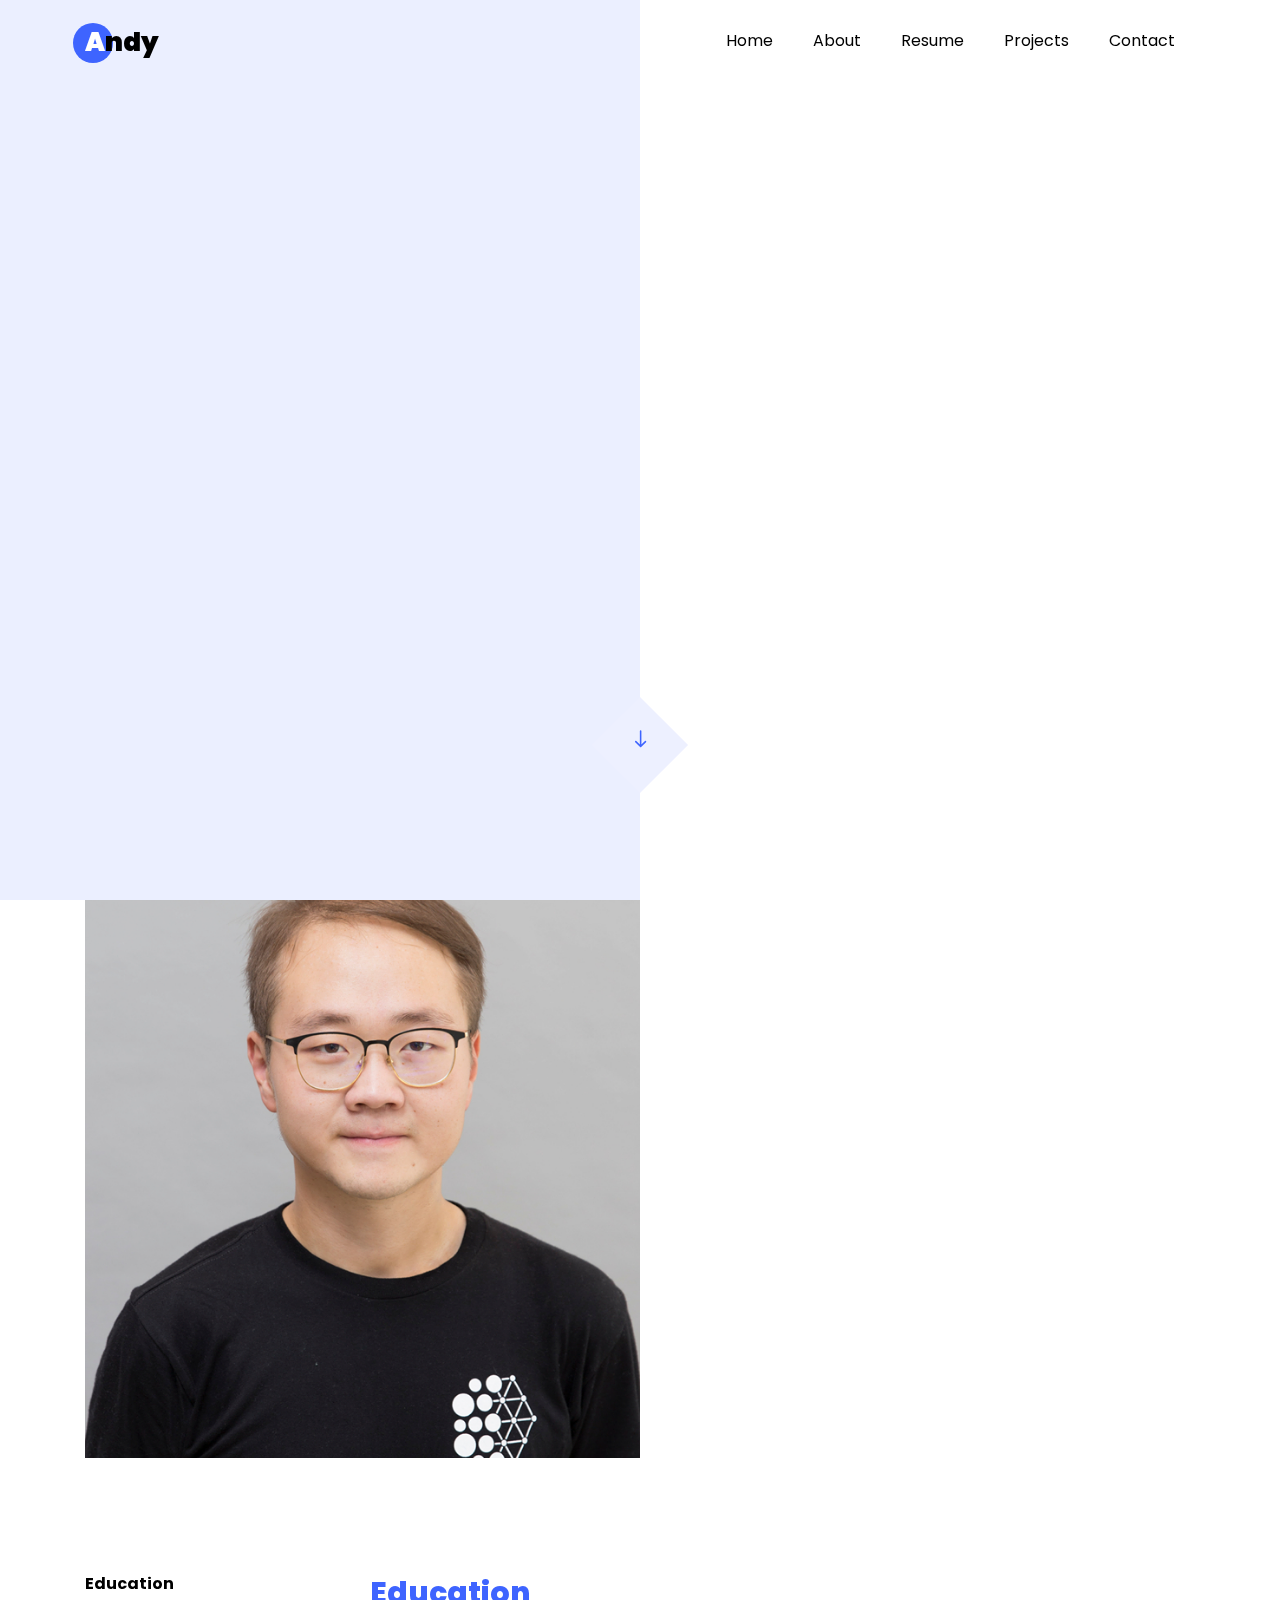
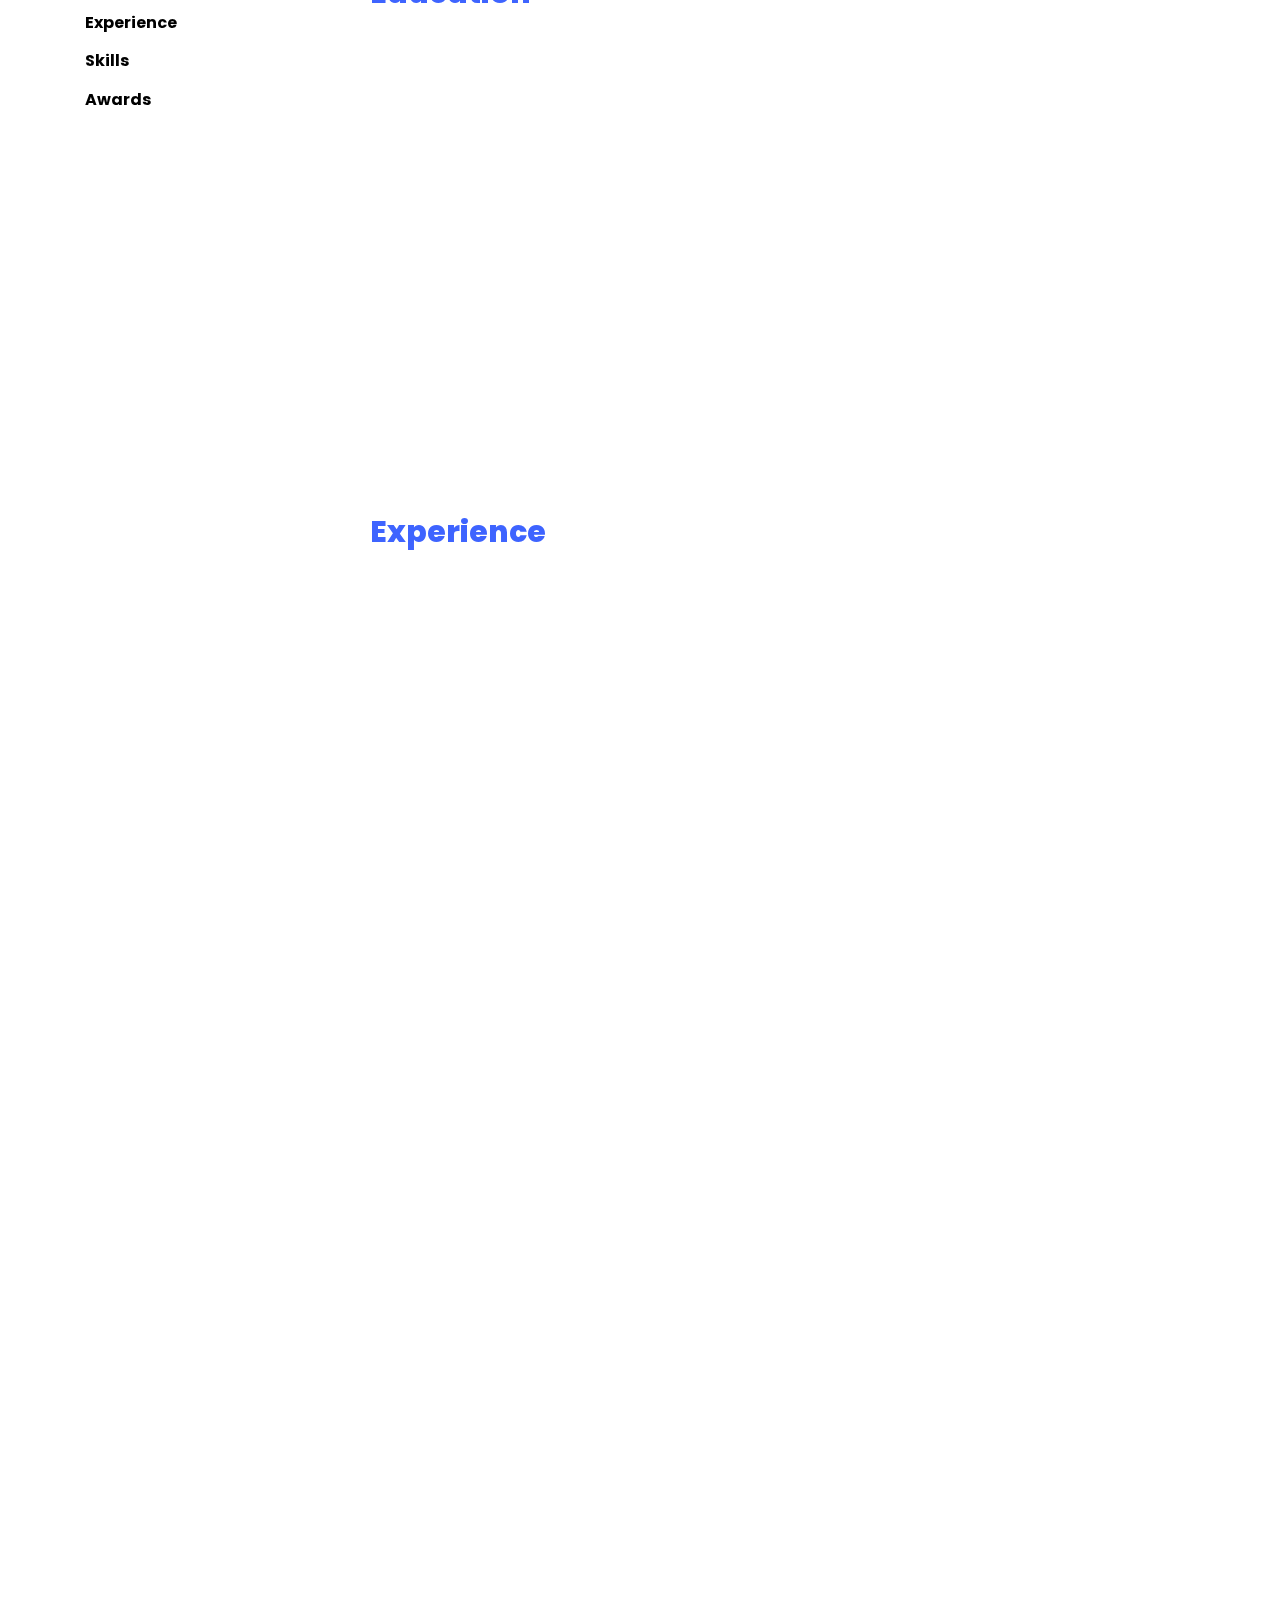
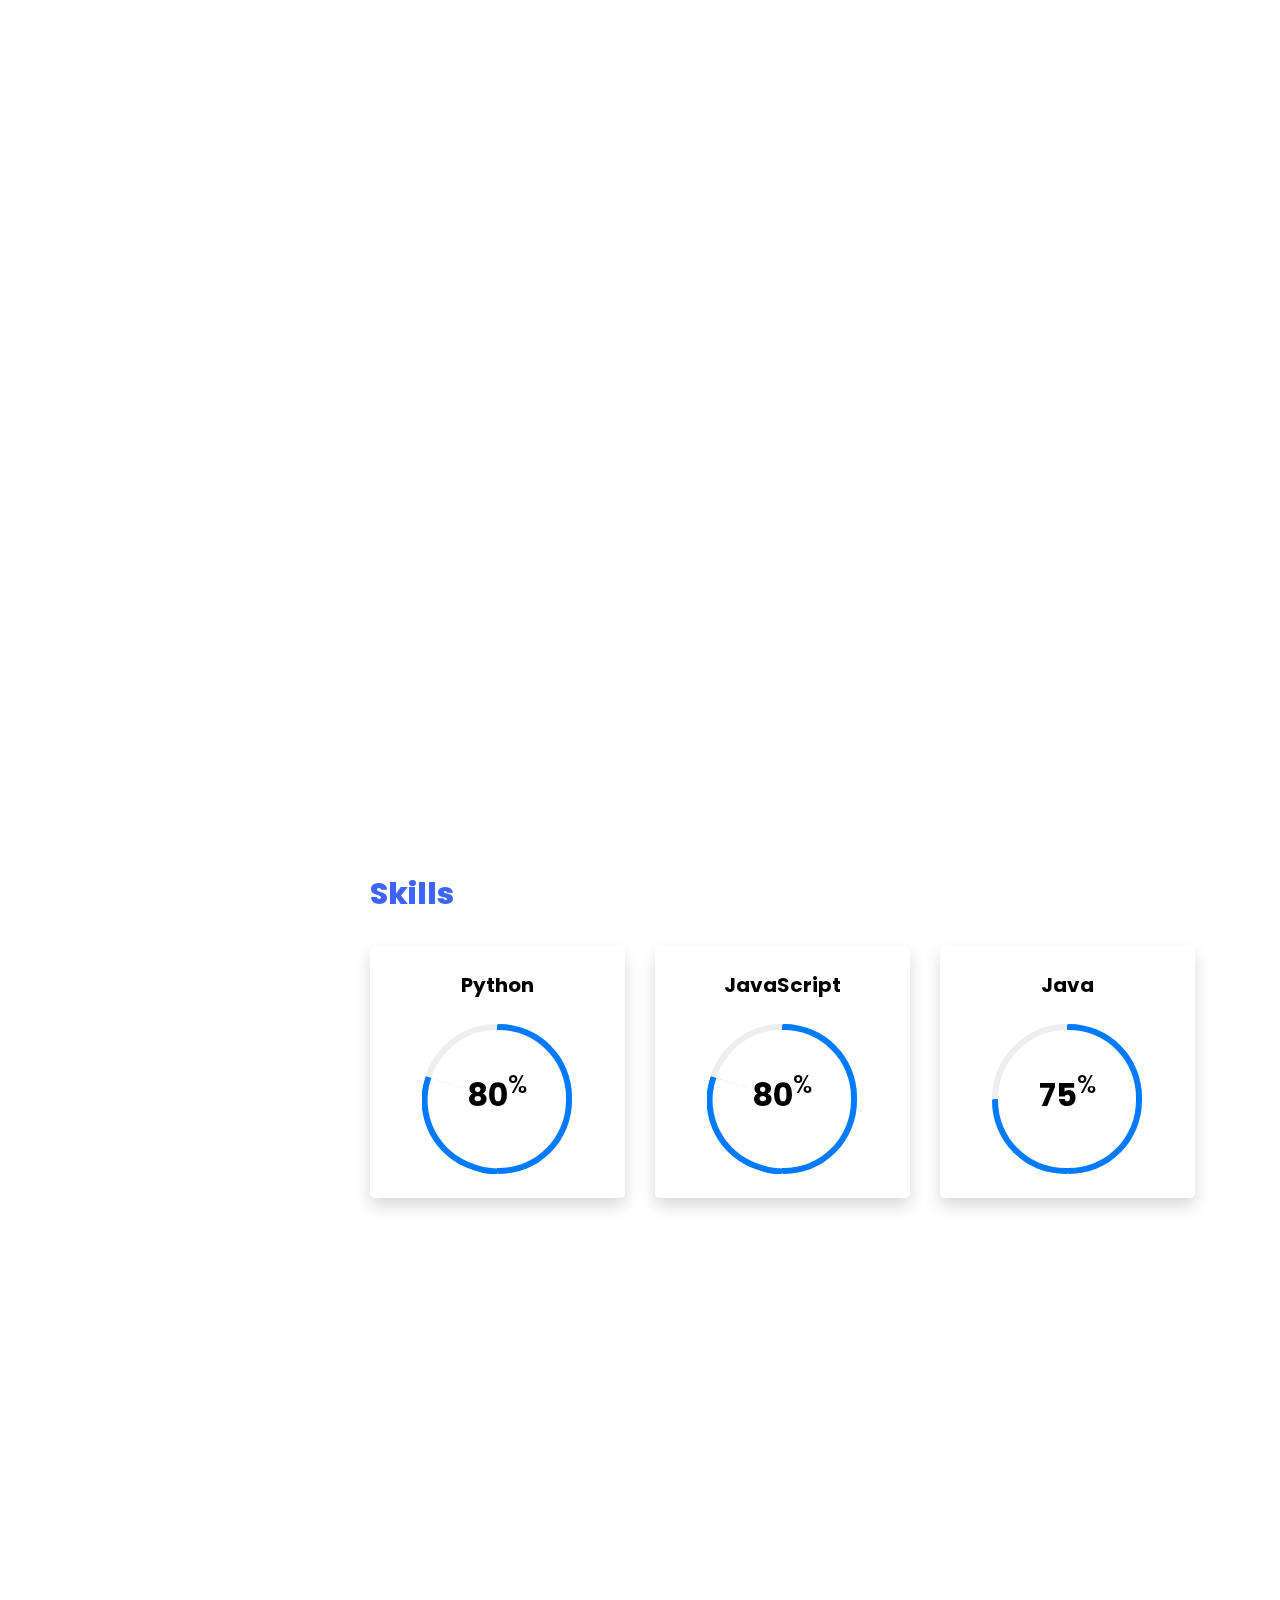
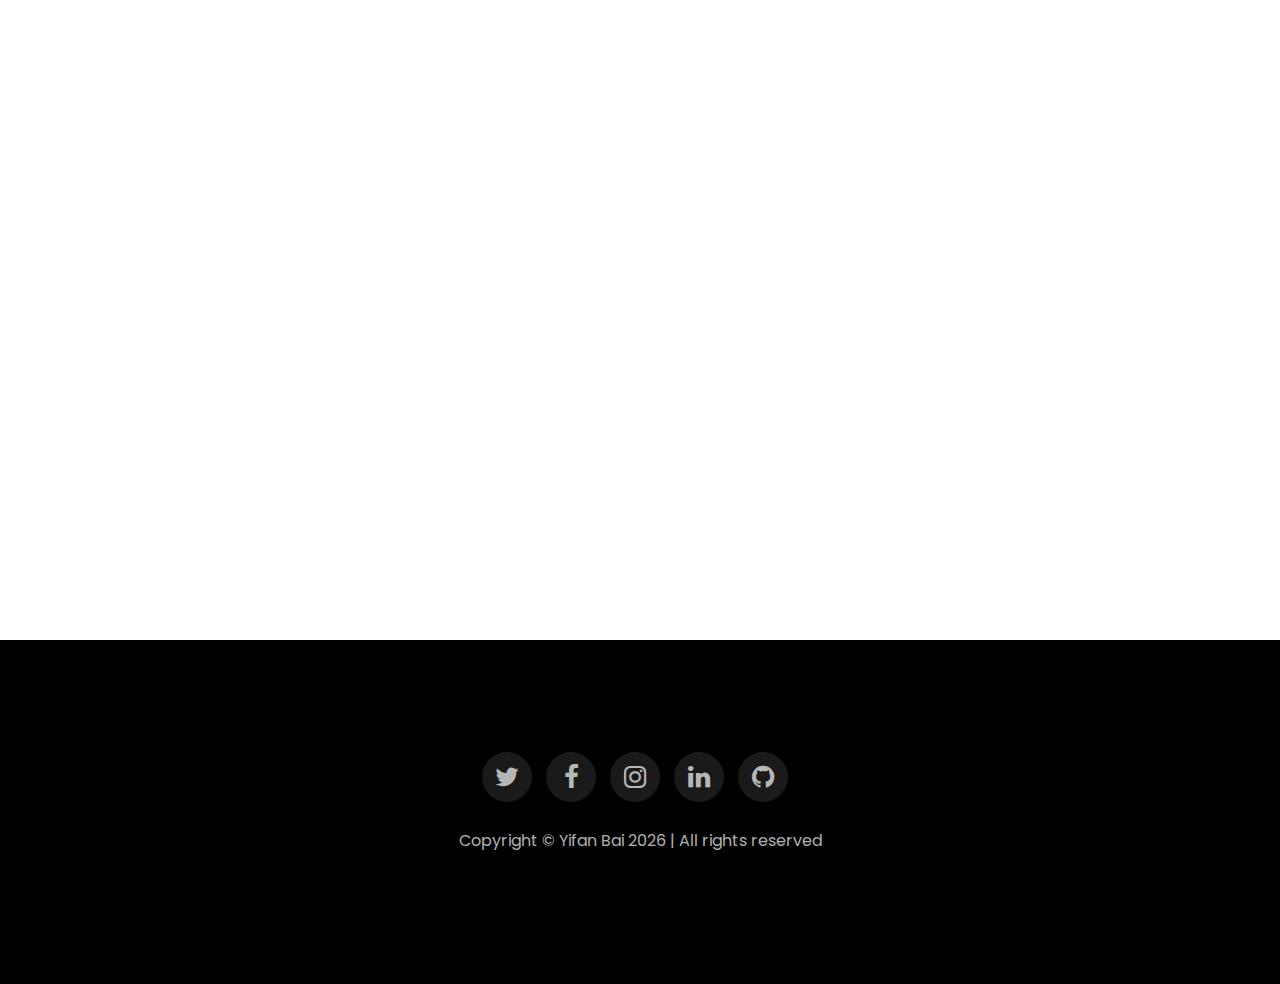
==== commit 24deec75: "update" ====
--- a/index.html
+++ b/index.html
@@ -1,47 +1,17 @@
 <!DOCTYPE html>
 <html lang="en">
-<!--   <head>
+  <head>
     <title>Yifan(Andy) Bai</title>
     <meta charset="utf-8">
-    <meta name="viewport" content="width=device-width, initial-scale=1, shrink-to-fit=no">   
+    <meta name="viewport" content="width=device-width, initial-scale=1, shrink-to-fit=no">
     <link href="https://fonts.googleapis.com/css?family=Poppins:100,200,300,400,500,600,700,800,900" rel="stylesheet">
     <link rel="stylesheet" href="css/open-iconic-bootstrap.min.css">
-    <link rel="stylesheet" href="css/animate.css"> 
+    <link rel="stylesheet" href="css/animate.css">  
     <link rel="stylesheet" href="css/owl.carousel.min.css">
     <link rel="stylesheet" href="css/owl.theme.default.min.css">
     <link rel="stylesheet" href="css/magnific-popup.css">
     <link rel="stylesheet" href="css/aos.css">
     <link rel="stylesheet" href="css/ionicons.min.css"> 
-    <link rel="stylesheet" href="css/flaticon.css">
-    <link rel="stylesheet" href="css/icomoon.css">
-    <link rel="stylesheet" href="css/style.css">
-    <link href="//netdna.bootstrapcdn.com/twitter-bootstrap/2.3.2/css/bootstrap-combined.no-icons.min.css" rel="stylesheet">
-	<link href="//netdna.bootstrapcdn.com/font-awesome/3.2.1/css/font-awesome.css" rel="stylesheet">
-
-<link rel="stylesheet" href="https://maxcdn.bootstrapcdn.com/bootstrap/3.3.7/css/bootstrap.min.css" integrity="sha384-BVYiiSIFeK1dGmJRAkycuHAHRg32OmUcww7on3RYdg4Va+PmSTsz/K68vbdEjh4u" crossorigin="anonymous">
-
-<link rel="stylesheet" href="https://maxcdn.bootstrapcdn.com/bootstrap/3.3.7/css/bootstrap-theme.min.css" integrity="sha384-rHyoN1iRsVXV4nD0JutlnGaslCJuC7uwjduW9SVrLvRYooPp2bWYgmgJQIXwl/Sp" crossorigin="anonymous">
-
-<script src="https://maxcdn.bootstrapcdn.com/bootstrap/3.3.7/js/bootstrap.min.js" integrity="sha384-Tc5IQib027qvyjSMfHjOMaLkfuWVxZxUPnCJA7l2mCWNIpG9mGCD8wGNIcPD7Txa" crossorigin="anonymous"></script>
-  </head> -->
-  <head>
-    <title>Yifan(Andy) Bai</title>
-    <meta charset="utf-8">
-    <meta name="viewport" content="width=device-width, initial-scale=1, shrink-to-fit=no">
-    
-    <link href="https://fonts.googleapis.com/css?family=Poppins:100,200,300,400,500,600,700,800,900" rel="stylesheet">
-
-    <link rel="stylesheet" href="css/open-iconic-bootstrap.min.css">
-    <link rel="stylesheet" href="css/animate.css">
-    
-    <link rel="stylesheet" href="css/owl.carousel.min.css">
-    <link rel="stylesheet" href="css/owl.theme.default.min.css">
-    <link rel="stylesheet" href="css/magnific-popup.css">
-
-    <link rel="stylesheet" href="css/aos.css">
-
-    <link rel="stylesheet" href="css/ionicons.min.css">
-    
     <link rel="stylesheet" href="css/flaticon.css">
     <link rel="stylesheet" href="css/icomoon.css">
     <link rel="stylesheet" href="css/style.css">
@@ -70,17 +40,21 @@
       <div class="overlay"></div>
       <div class="container">
         <div class="row no-gutters slider-text js-fullheight justify-content-center align-items-center">
-          <div class="col-lg-8 col-md-6 ftco-animate d-flex align-items-center">
-          	<div class="text text-center">
-          		<span class="subheading">Hey! I am</span>
-		  				<h1>Yifan Bai (Andy)</h1>
-			  				<h2>I'm a 
-								  <span
-								     class="txt-rotate"
-								     data-period="1500"
-								     data-rotate='[ "Web Developer.", "Masters Student at Mila (UdeM)", "Engineering/CS Graduate."]'></span>
-								</h2>
-							</div>
+          	<div class="col-lg-8 col-md-6 ftco-animate d-flex align-items-center">
+          		<div class="text text-center">
+          			<span class="subheading">Hey! I am</span>
+		  				<h1>
+		  					Yifan Bai (Andy)
+		  				</h1>
+			  			<h2>I'm a 
+							<span
+								class="txt-rotate"
+								data-period="1500"
+								data-rotate='[ "Web Developer.", "Masters Student at Mila (UdeM)", "Engineering/CS Graduate."]'>
+								    	
+							</span>
+						</h2>
+				</div>
             </div>
           </div>
         </div>
@@ -112,7 +86,7 @@
 		            	<li class="d-flex"><span>Name:</span> <span>Yifan Bai (Andy)</span></li>
 		            	<li class="d-flex"><span>Date of birth:</span> <span>July 21, 1995</span></li>
 		            	<li class="d-flex"><span>Occupation</span> <span>Professional MSc. Student at Mila</span></li>
-		            	<li class="d-flex"><span>Email:</span> <span>ronaldo@gmail.com</span></li>
+		            	<li class="d-flex"><span>Email:</span> <span>yifan.bai@umontreal.ca</span></li>
 		            	<li class="d-flex"><span>Phone: </span><span><img src="images/can.png"> +1 (514) 581-3373</span></li>
 		            </ul>
 		          </div>
@@ -149,7 +123,7 @@
 					    	</div>
 					    	<div class="text pl-3">
 		    					<span class="date">September 2019 - preseent</span>
-		    					<h2>Professional Master's of Computer Science</h2>
+		    					<h2>Master's of Computer Science</h2>
 		    					<span class="position">Mila - Quebec AI Institute, Université de Montréal</span>
 		    					<p>Non-thesis Master's degree in Computer Science, specializing in Machine Learning</p>
 	    					</div>
@@ -160,9 +134,9 @@
 					    	</div>
 					    	<div class="text pl-3">
 		    					<span class="date">September 2013 - May 2019</span>
-		    					<h2>Bachelor of Engineering, Mechanical, Minor Computer Science</h2>
+		    					<h2>Bachelor of Engineering, Mechanical</h2>
 		    					<span class="position">McGill University</span>
-		    					<p>Engieering Internship Program</p>
+		    					<p>Minor Computer Science, Engieering Internship Program</p>
 		    				</div>
 	    				</div>
 					  </div>
@@ -541,42 +515,6 @@
 	          </div>
           </div>
         </div>
-
-	<!--         <?php 
-	        if(isset($_POST['submit'])){
-	    	$to = "yifan.bai@umontreal.ca"; // this is your Email address
-	    	$from = $_POST['email']; // this is the sender's Email address
-	    	$name = $_POST['name'];
-	    	$subject = $_POST['subject'];
-	    	$message = $first_name .  " wrote the following:" . "\n\n" . $_POST['message'];
-	    	$headers = "From:" . $from;
-	    	mail($to,$subject,$message,$headers);
-	    	echo "Mail Sent. Thank you " . $name . ", I shall be in touch shortly";
-	   		}
-			?>
-
-
-	        <div class="row no-gutters block-9">
-	          <div class="col-md-12 d-flex">
-	            <form action="" method="POST" class="bg-light p-4 p-md-5 contact-form">
-	              <div class="form-group">
-	                <input type="text" name="name" class="form-control" placeholder="Your Name">
-	              </div>
-	              <div class="form-group">
-	                <input type="text" name="email" class="form-control" placeholder="Your Email">
-	              </div>
-	              <div class="form-group">
-	                <input type="text" name="subject" class="form-control" placeholder="Subject">
-	              </div>
-	              <div class="form-group">
-	                <textarea name="message" cols="30" rows="7" class="form-control" placeholder="Message"></textarea>
-	              </div>
-	              <div class="form-group">
-	                <input type="submit" name="submit" value="Send Message" class="btn btn-primary py-3 px-5">
-	              </div>
-	            </form>         
-	          </div>
-	        </div> -->
       </div>
     </section>
 		
@@ -597,12 +535,7 @@
         </div>
         <div class="row">
           <div class="col-md-12 text-center">
-
-            <p><!-- Link back to Colorlib can't be removed. Template is licensed under CC BY 3.0. -->
-  Copyright &copy; Yifan Bai <script>document.write(new Date().getFullYear());</script> | All rights reserved 
-<!--   | Powered by <a href="https://colorlib.com" target="_blank">Colorlib -->
-  </a>
-  <!-- Link back to Colorlib can't be removed. Template is licensed under CC BY 3.0. --></p>
+            <p>Copyright &copy; Yifan Bai <script>document.write(new Date().getFullYear());</script> | All rights reserved</p>
           </div>
         </div>
       </div>
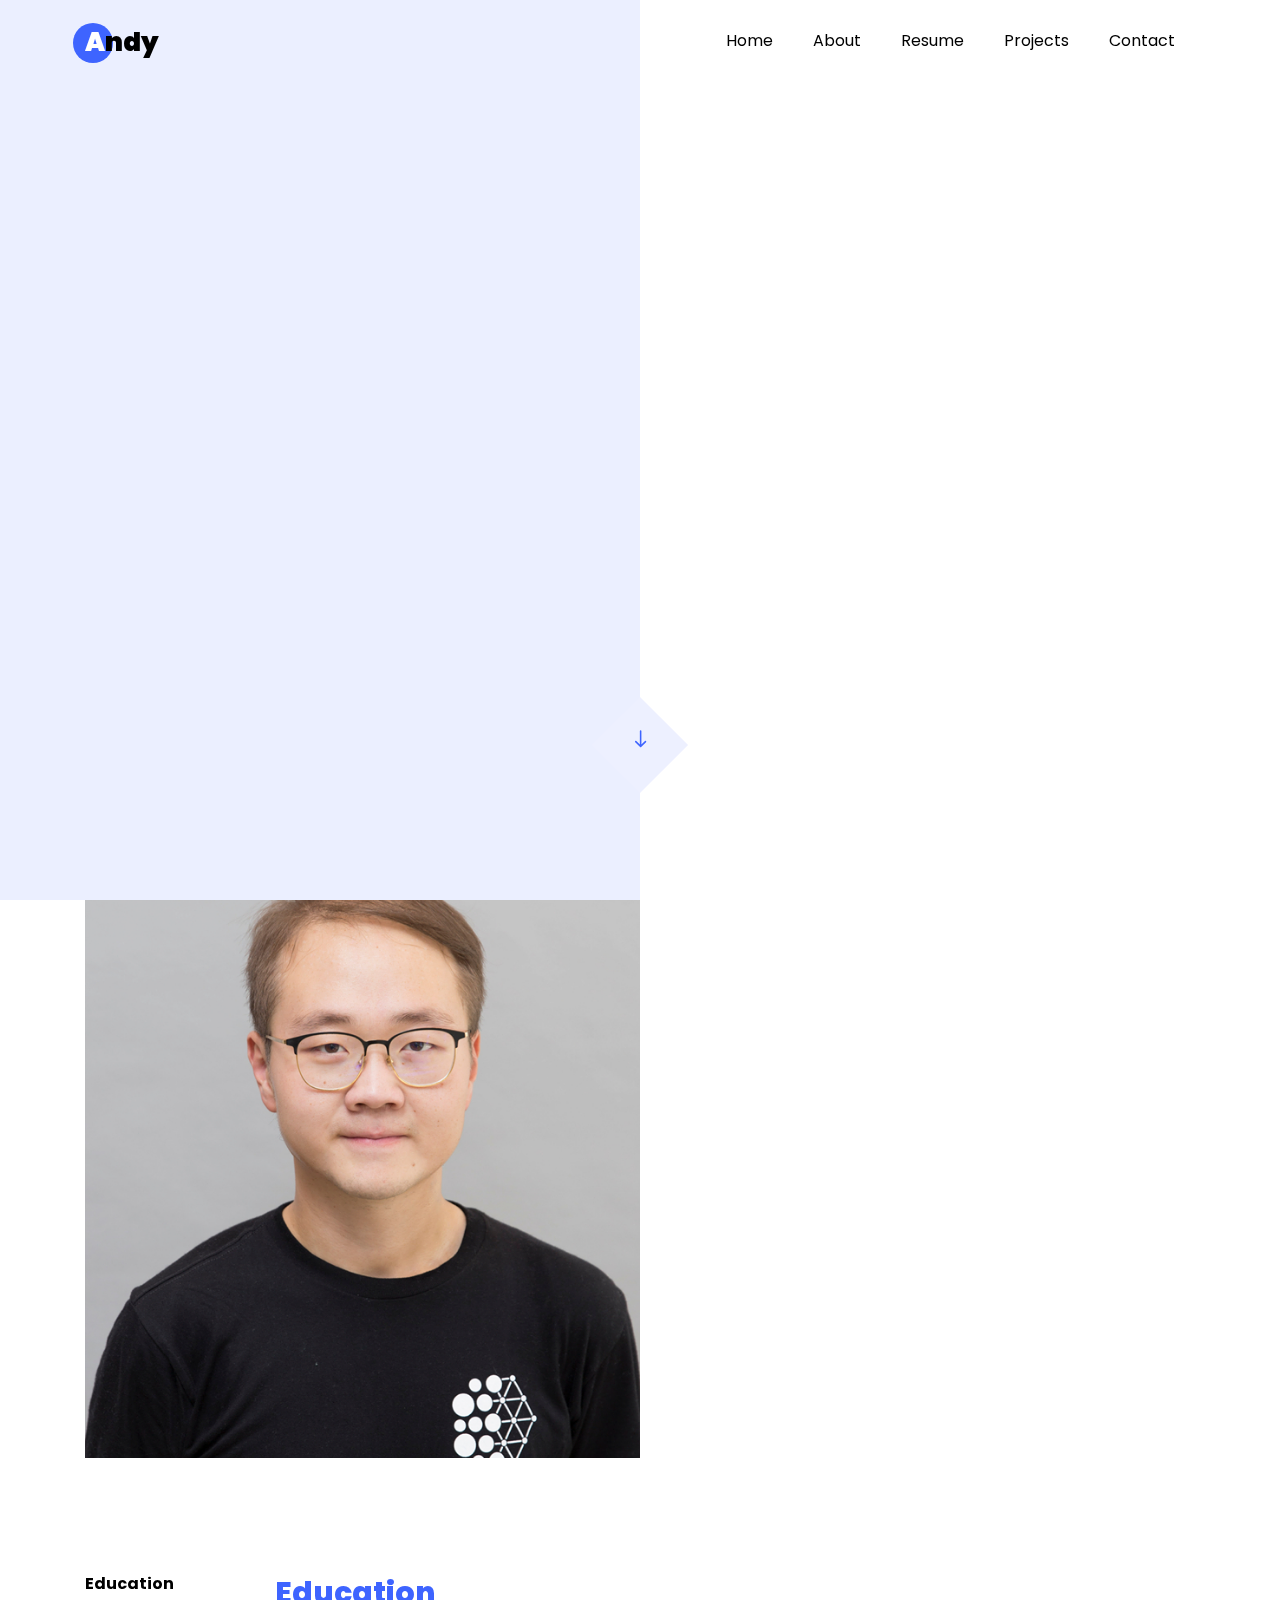
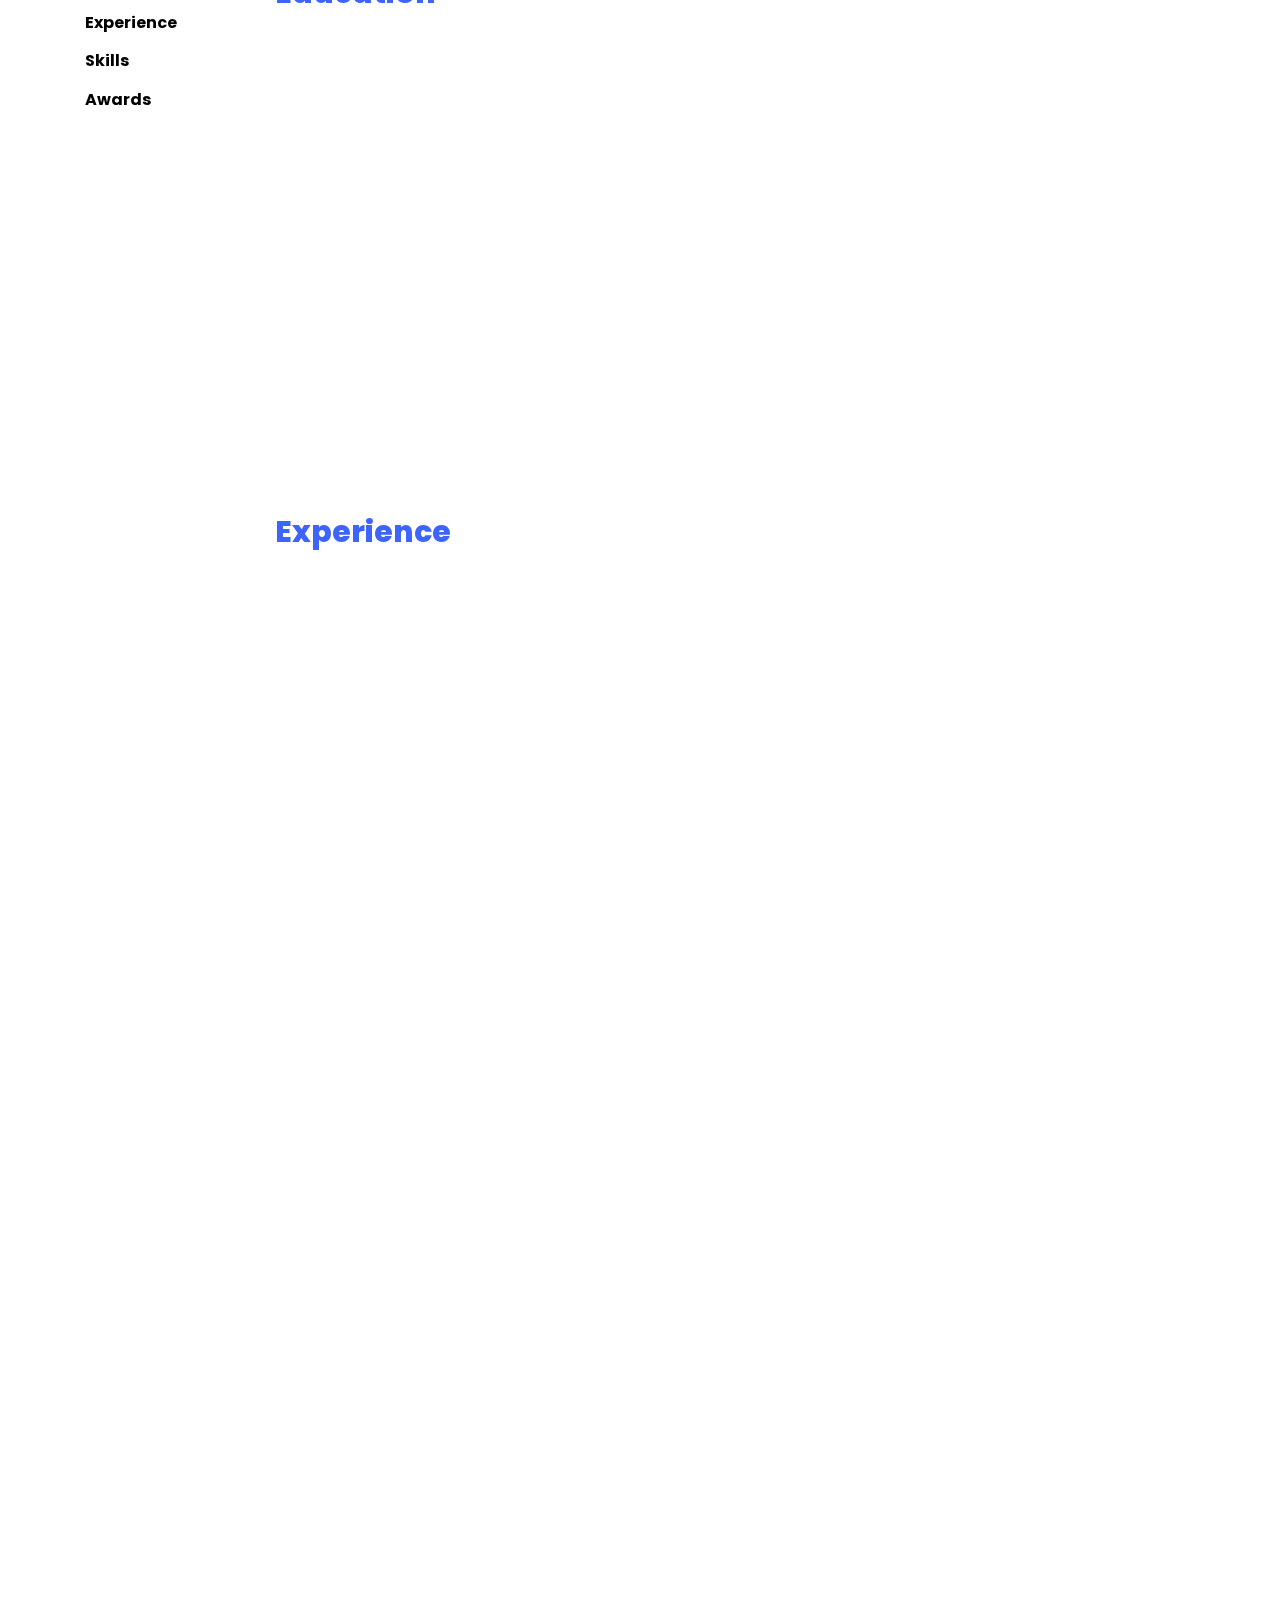
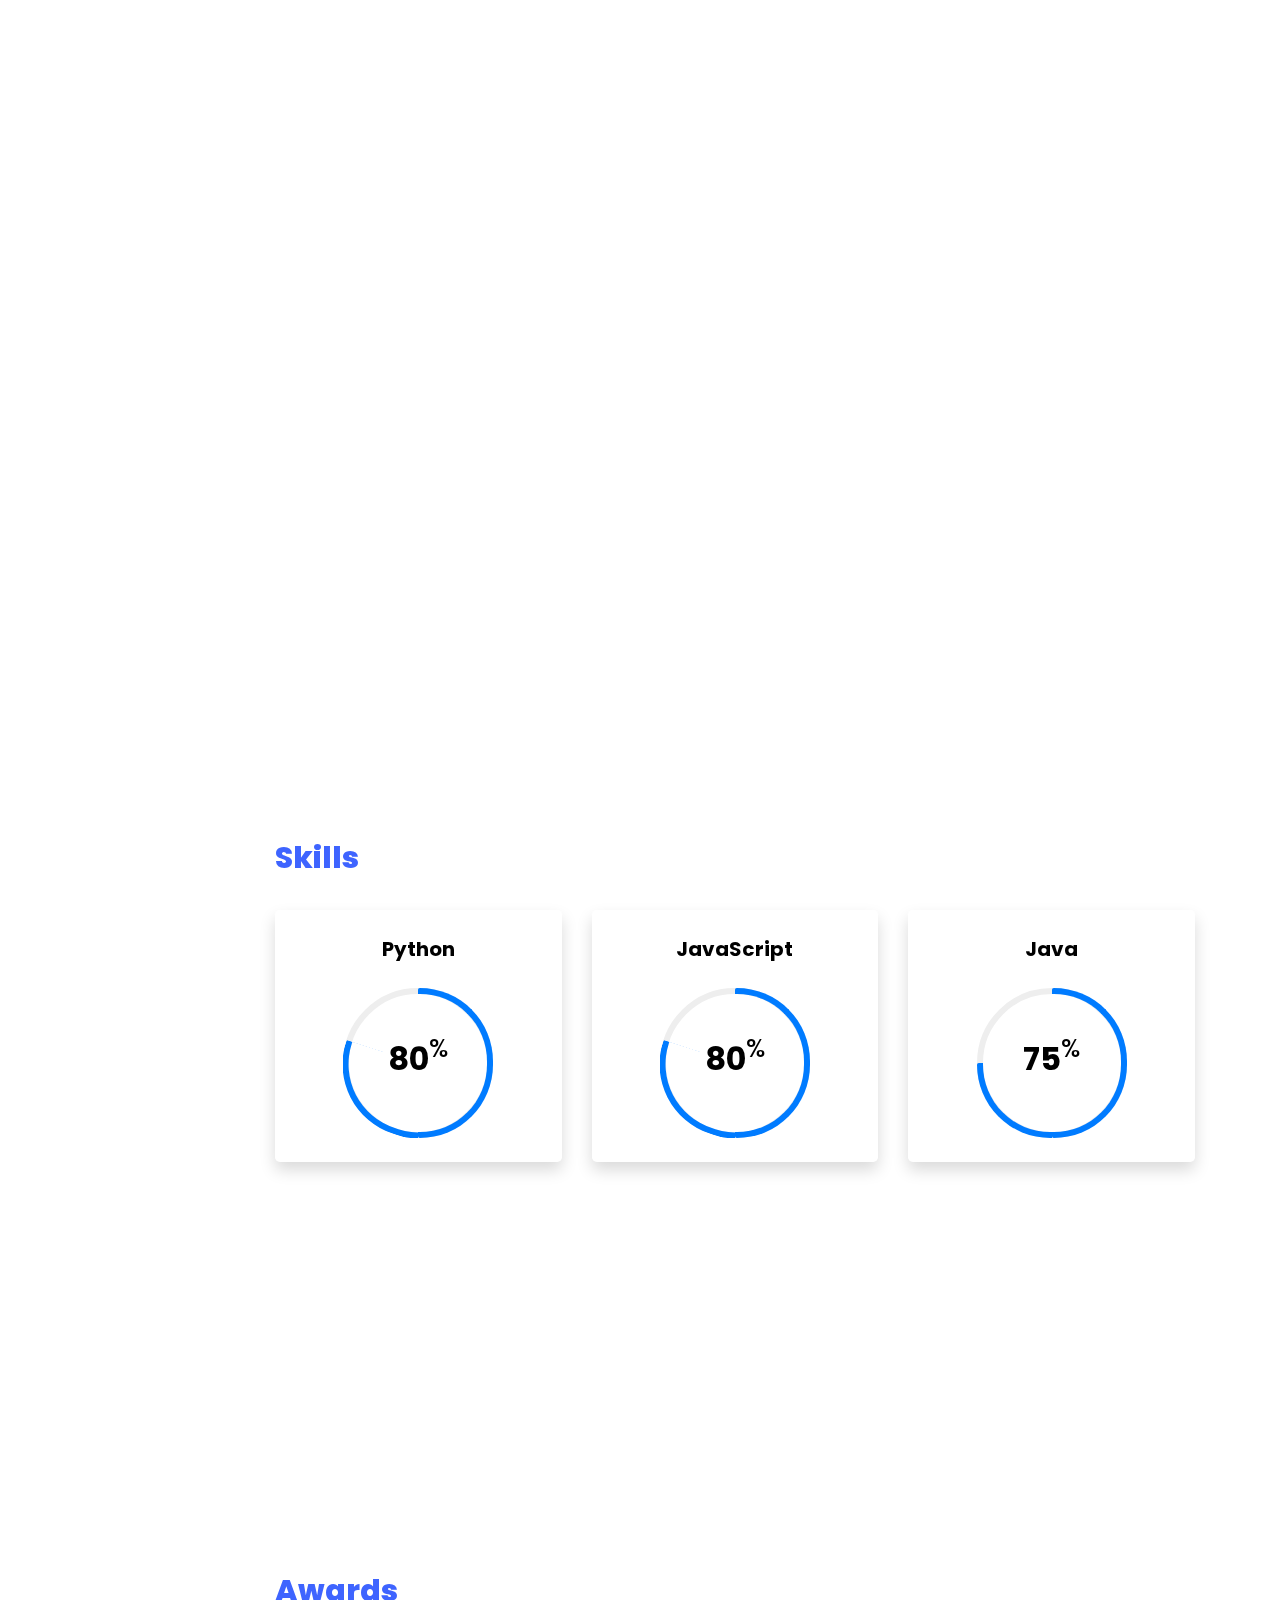
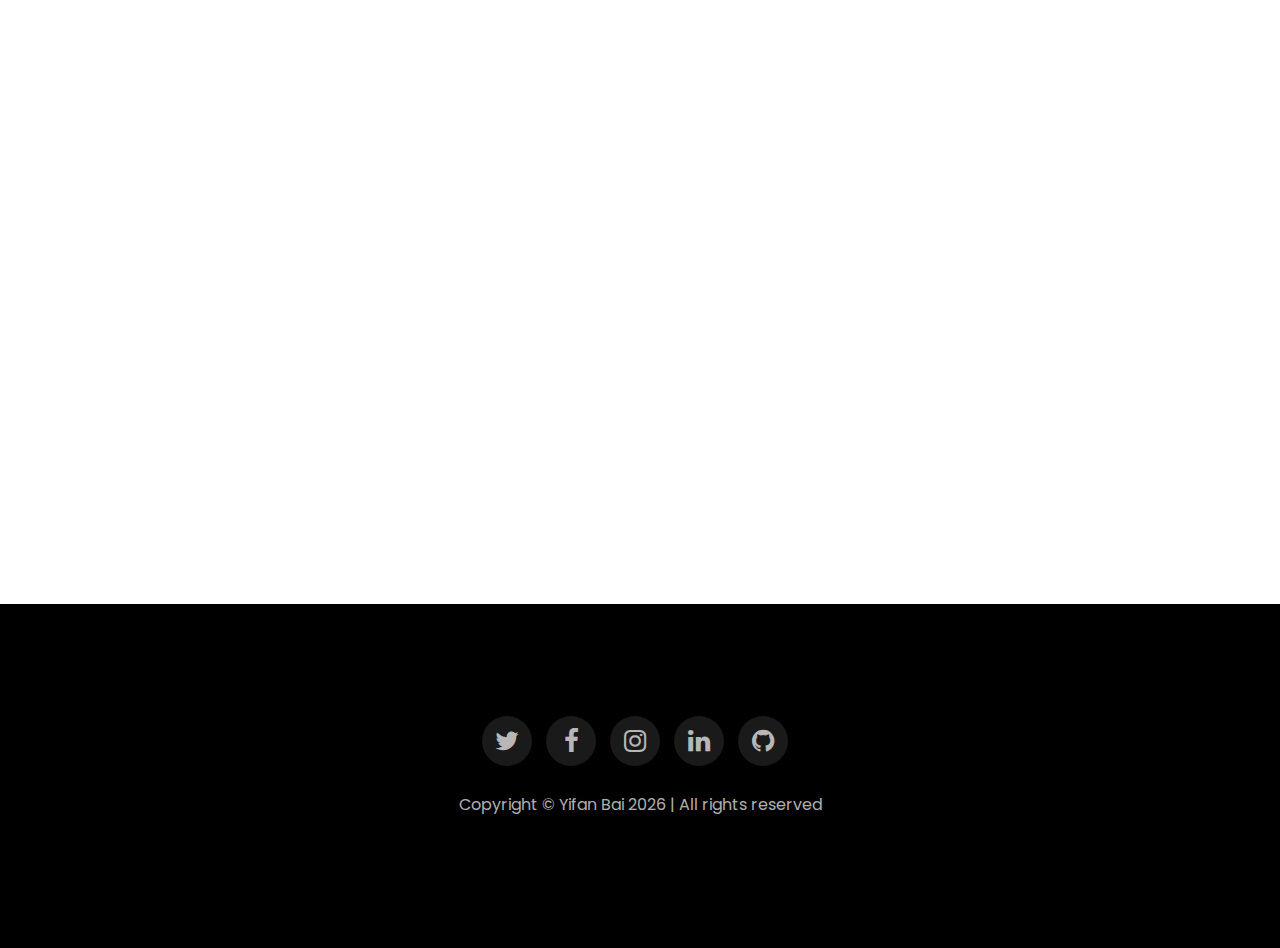
==== commit f241927b: "test" ====
--- a/index.html
+++ b/index.html
@@ -104,7 +104,7 @@
     <section class="ftco-section ftco-no-pb goto-here" id="resume-section">
     	<div class="container">
     		<div class="row">
-    			<div class="col-md-3">
+    			<div class="col-md-2">
 				    <nav id="navi">
 					    <ul>
 					      <li><a href="#page-1">Education</a></li>
@@ -114,12 +114,13 @@
 					    </ul>
 					  </nav>
 					</div>
-					<div class="col-md-9">
+					<div class="col-md-10">
 					  <div id="page-1" class= "page one">
 					  	<h2 class="heading">Education</h2>
 					    <div class="resume-wrap d-flex ftco-animate">
 					    	<div class="icon d-flex align-items-center justify-content-center">
-					    		<span class="flaticon-ideas"></span>
+					    		<!-- <span class="flaticon-ideas"></span> -->
+					    		<img src="img/mcgill.png"/>
 					    	</div>
 					    	<div class="text pl-3">
 		    					<span class="date">September 2019 - preseent</span>
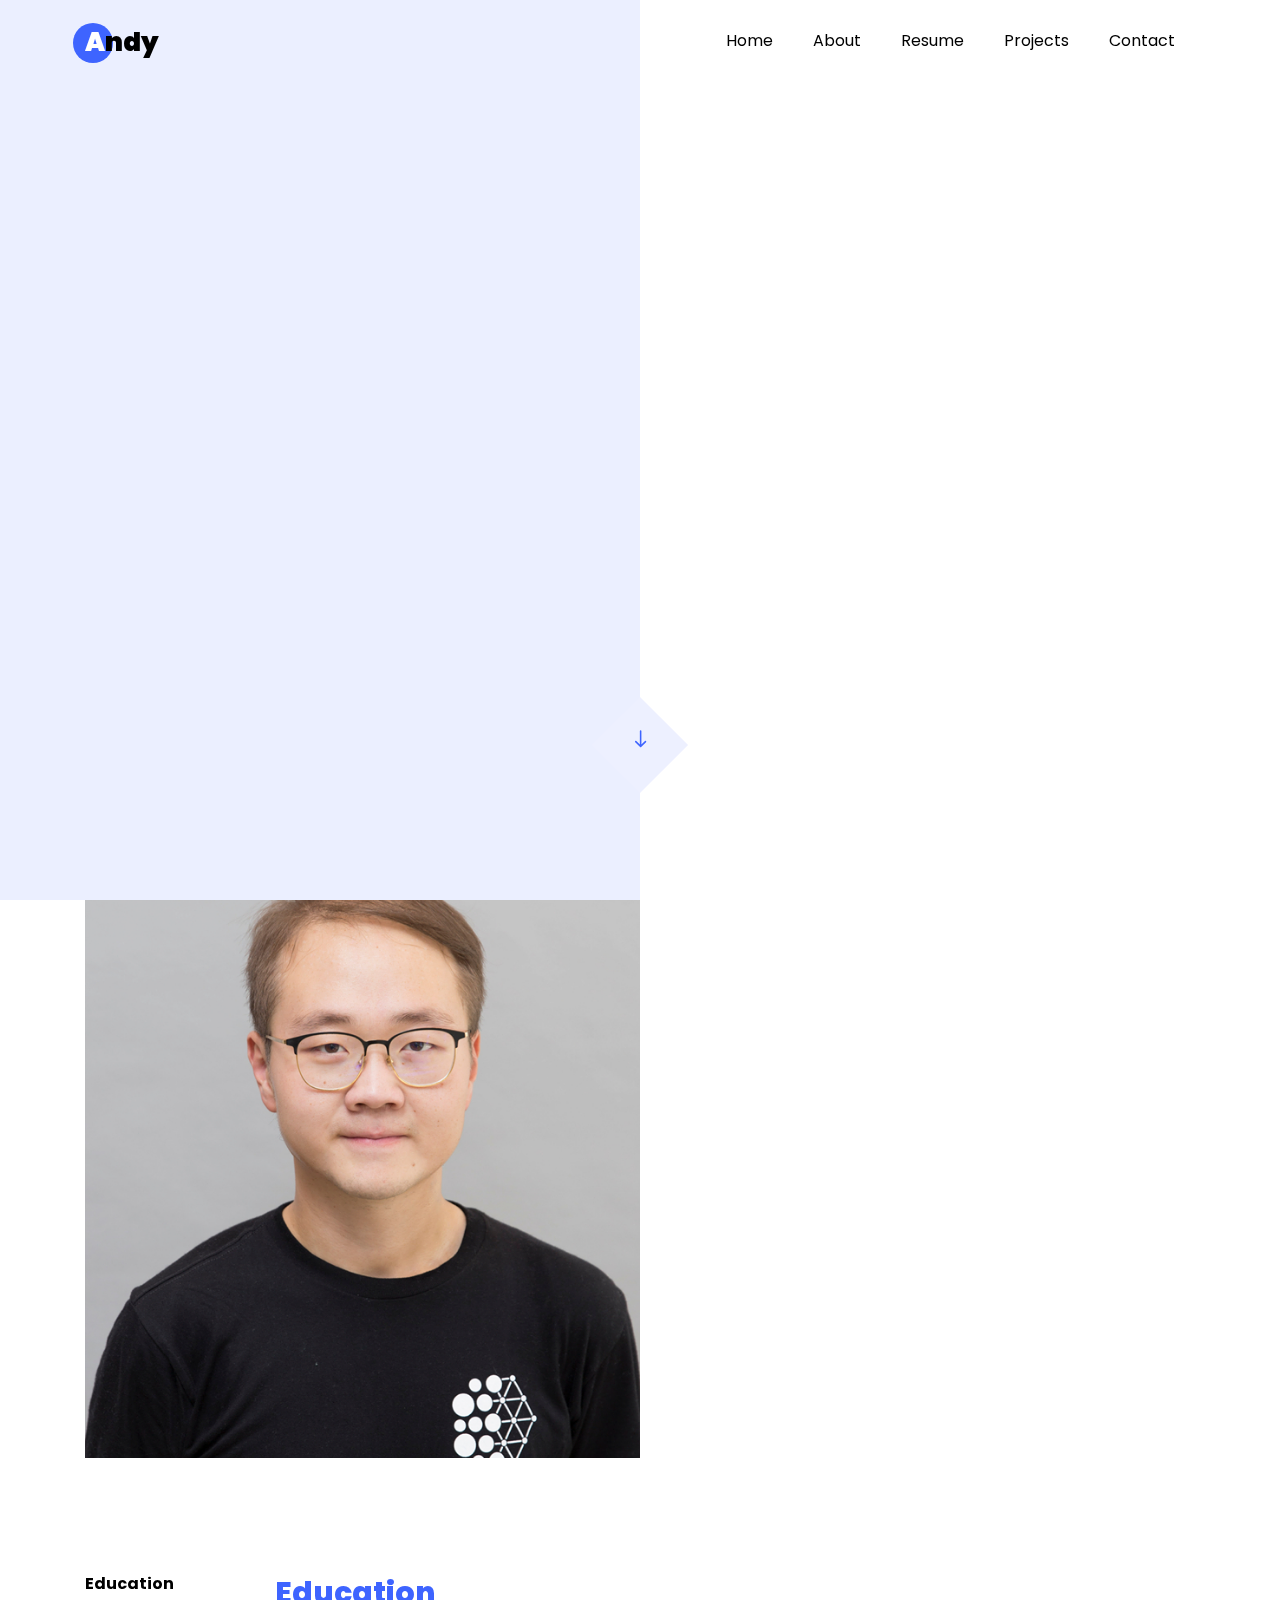
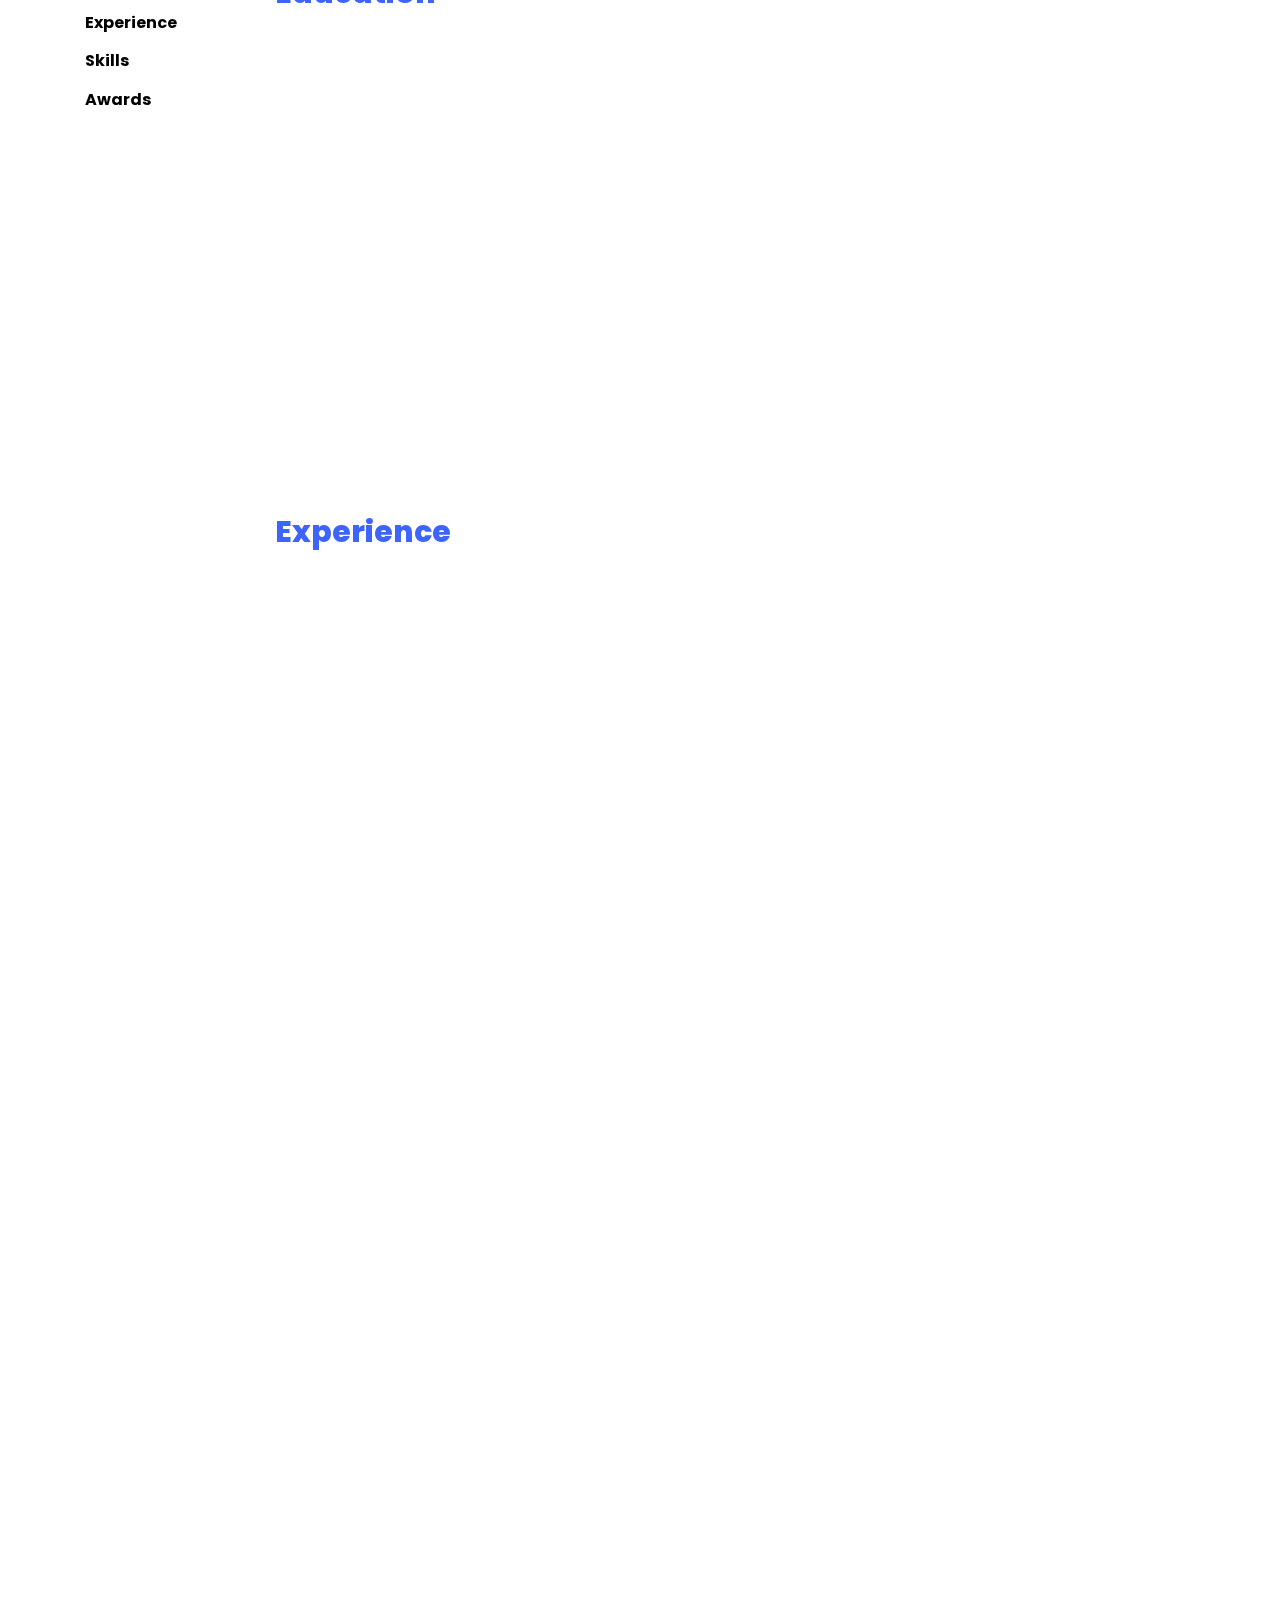
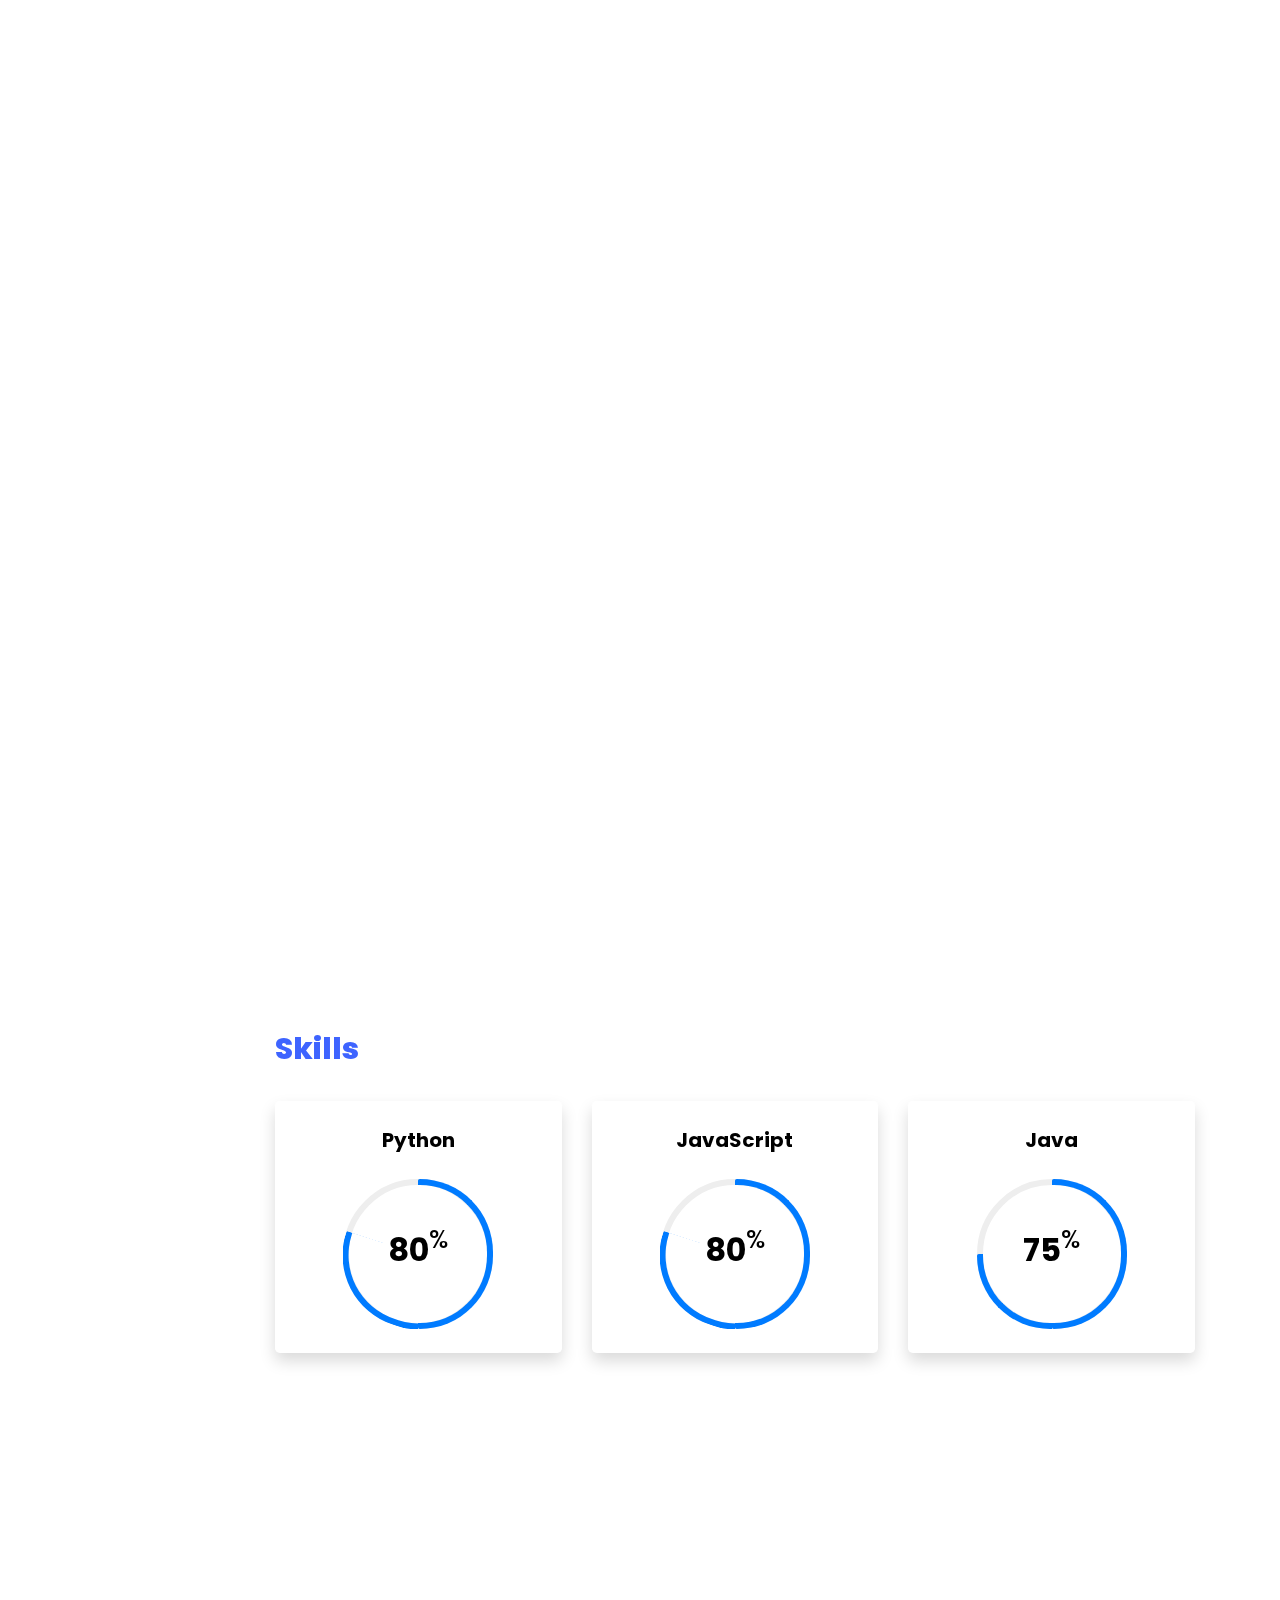
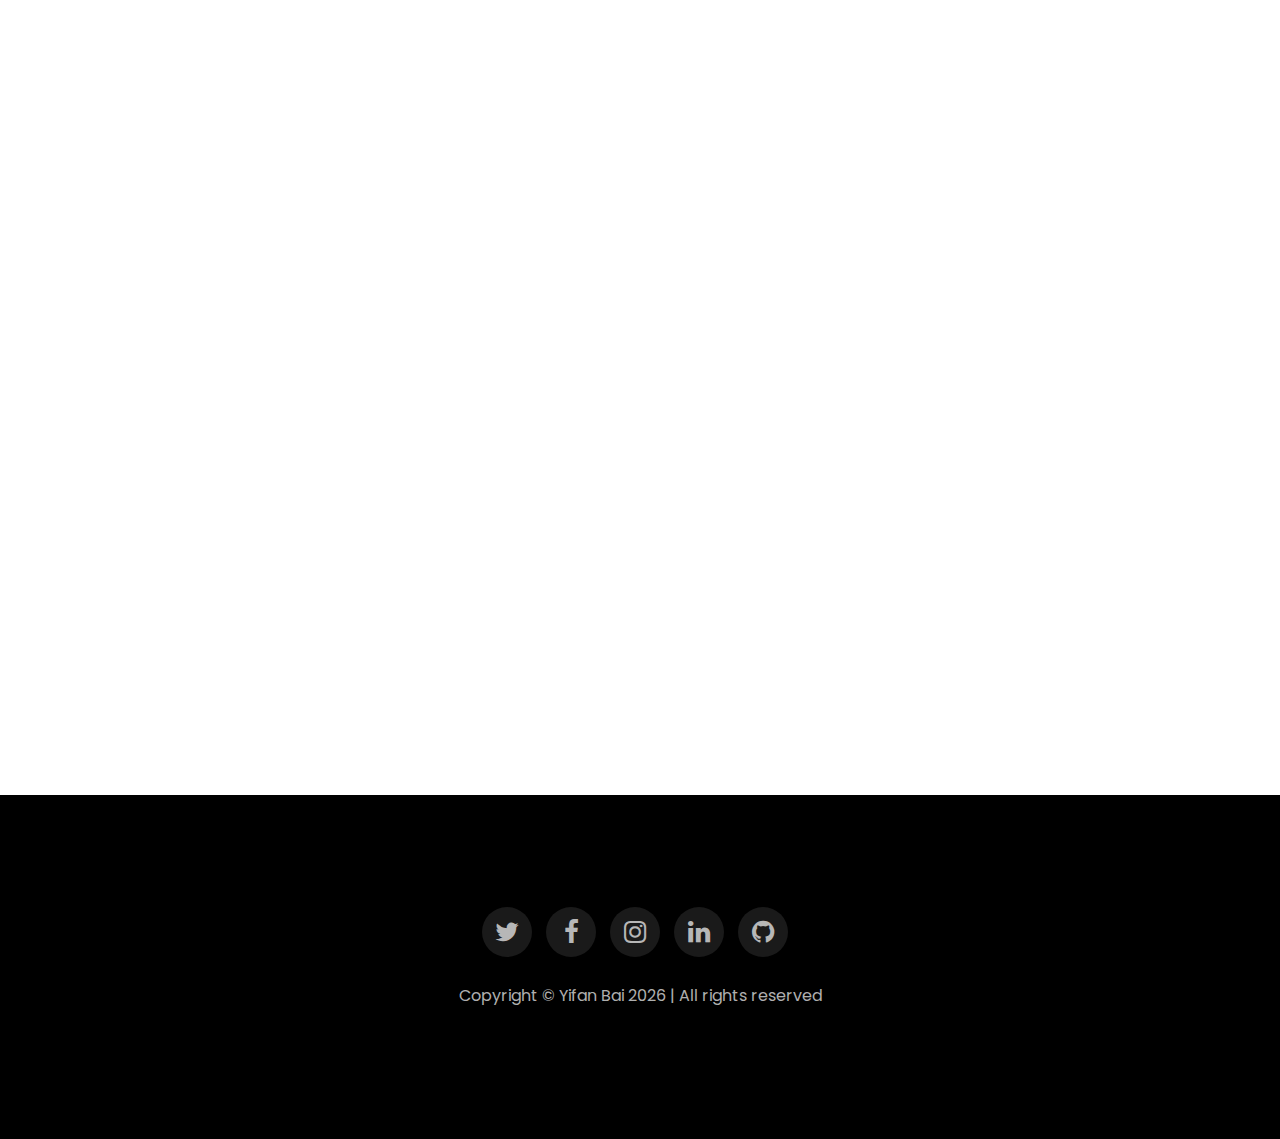
==== commit 3d2a656e: "Updates" ====
--- a/index.html
+++ b/index.html
@@ -119,11 +119,10 @@
 					  	<h2 class="heading">Education</h2>
 					    <div class="resume-wrap d-flex ftco-animate">
 					    	<div class="icon d-flex align-items-center justify-content-center">
-					    		<!-- <span class="flaticon-ideas"></span> -->
-					    		<img src="img/mcgill.png"/>
-					    	</div>
-					    	<div class="text pl-3">
-		    					<span class="date">September 2019 - preseent</span>
+					    		<span class="flaticon-ideas"></span>
+					    	</div>
+					    	<div class="text pl-3">
+		    					<span class="date">September 2019 - present</span>
 		    					<h2>Master's of Computer Science</h2>
 		    					<span class="position">Mila - Quebec AI Institute, Université de Montréal</span>
 		    					<p>Non-thesis Master's degree in Computer Science, specializing in Machine Learning</p>
@@ -144,6 +143,19 @@
 
 					  <div id="page-2" class= "page two">
 					  	<h2 class="heading">Experience</h2>
+					    <div class="resume-wrap d-flex ftco-animate">
+					    	<div class="icon d-flex align-items-center justify-content-center">
+					    		<span class="flaticon-ideas"></span>
+					    	</div>
+					    	<div class="text pl-3">
+		    					<span class="date">January 2020 -Present</span>
+		    					<h2>Casual Research Assistant/Web Dveleoper</h2>
+		    					<span class="position">McGill University</span>
+		    					<ul>
+		    						<li>Developed an <a href="https://dashboard.heroku.com/apps/gentle-castle-83676">encyclopedia</a> for Quebec's healthcare initiatives.</li>
+		    					</ul>
+		    				</div>
+	    				</div>
 					    <div class="resume-wrap d-flex ftco-animate">
 					    	<div class="icon d-flex align-items-center justify-content-center">
 					    		<span class="flaticon-ideas"></span>
@@ -511,7 +523,7 @@
           		</div>
           		<div>
 	          		<h3 class="mb-4">Email Address</h3>
-		            <p><a href="yifan.bai@umontreal.ca">yifan.bai@umontreal.ca</a></p>
+		            <p><a href="mailto:yifan.bai@umontreal.ca">yifan.bai@umontreal.ca</a></p>
 		          </div>
 	          </div>
           </div>
@@ -526,11 +538,11 @@
         <div class="row">
           <div class="col-md-12 text-center">
               <ul class="ftco-footer-social list-unstyled">
-                <li><a href="https://twitter.com/AndyBai95"><span class="icon-twitter"></span></a></li>
-                <li><a href="https://www.facebook.com/andy.bai.716?ref=bookmarks"><span class="icon-facebook"></span></a></li>
-                <li><a href="https://www.instagram.com/andybai.mqc/?hl=en"><span class="icon-instagram"></span></a></li>
-                <li><a href="https://www.linkedin.com/in/yifan-andy-bai-beng-63b68aa9/"><span class="icon-linkedin"></span></a></li>
-                <li><a href="https://www.linkedin.com/in/yifan-andy-bai-beng-63b68aa9/"><span class="icon-github"></span></a></li>
+                <li><a href="https://twitter.com/AndyBai95" target="_blank"><span class="icon-twitter"></span></a></li>
+                <li><a href="https://www.facebook.com/andy.bai.716?ref=bookmarks" target="_blank"><span class="icon-facebook"></span></a></li>
+                <li><a href="https://www.instagram.com/andybai.mqc/?hl=en" target="_blank"><span class="icon-instagram"></span></a></li>
+                <li><a href="https://www.linkedin.com/in/yifan-andy-bai-beng-63b68aa9/" target="_blank"><span class="icon-linkedin"></span></a></li>
+                <li><a href="https://www.linkedin.com/in/yifan-andy-bai-beng-63b68aa9/" target="_blank"><span class="icon-github"></span></a></li>
               </ul>
           </div>
         </div>
